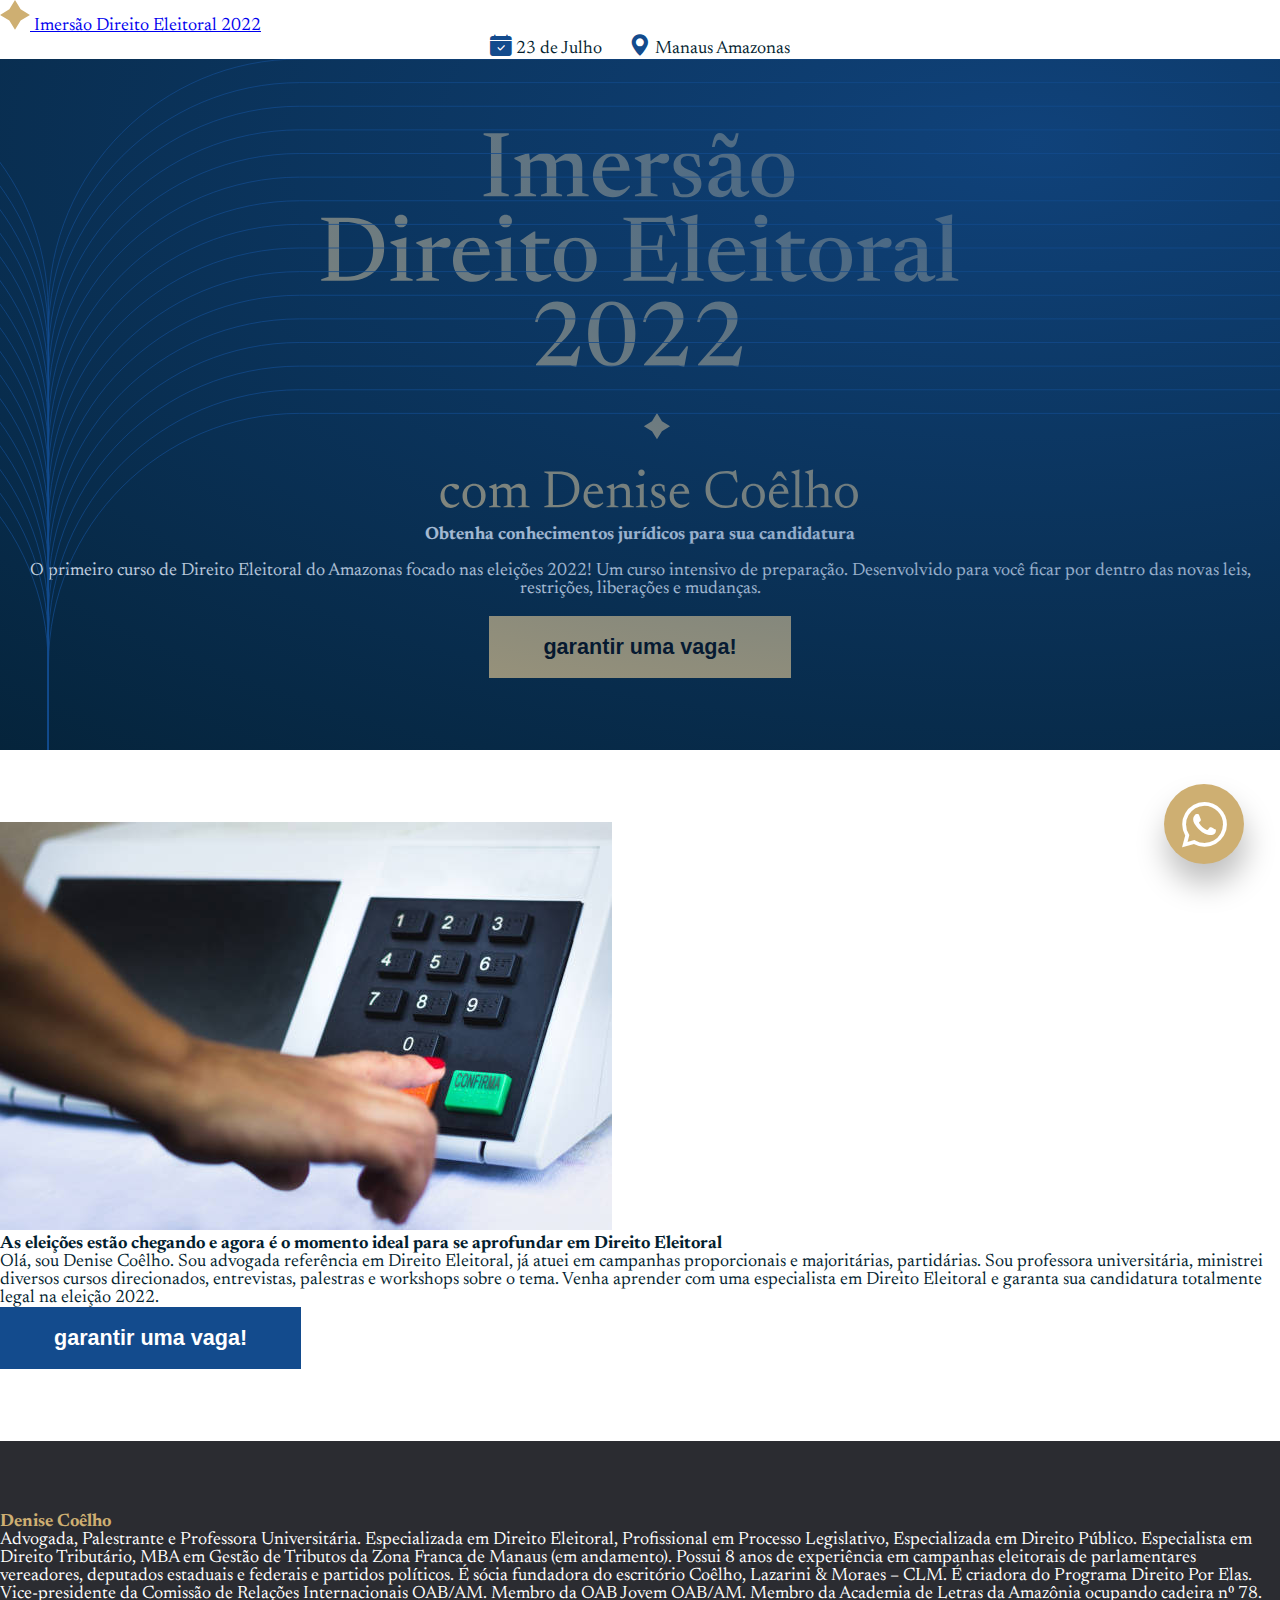
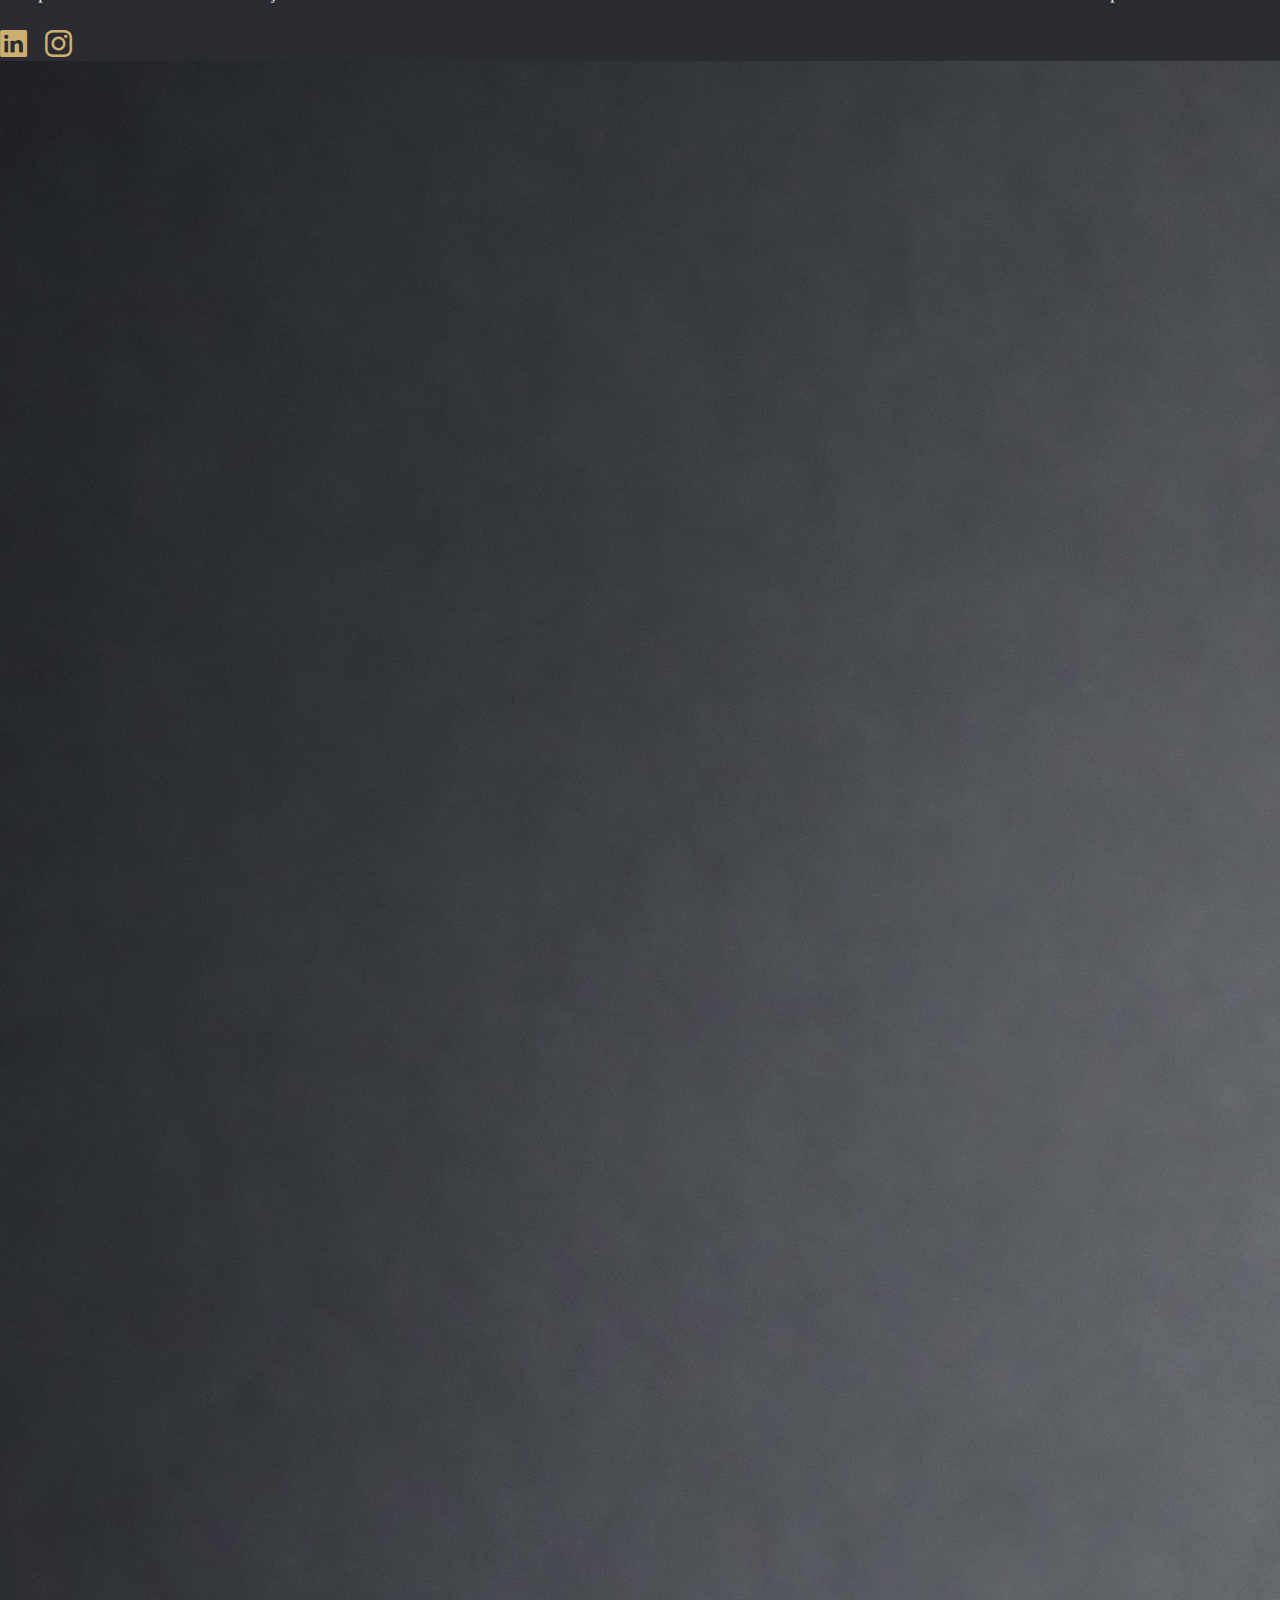
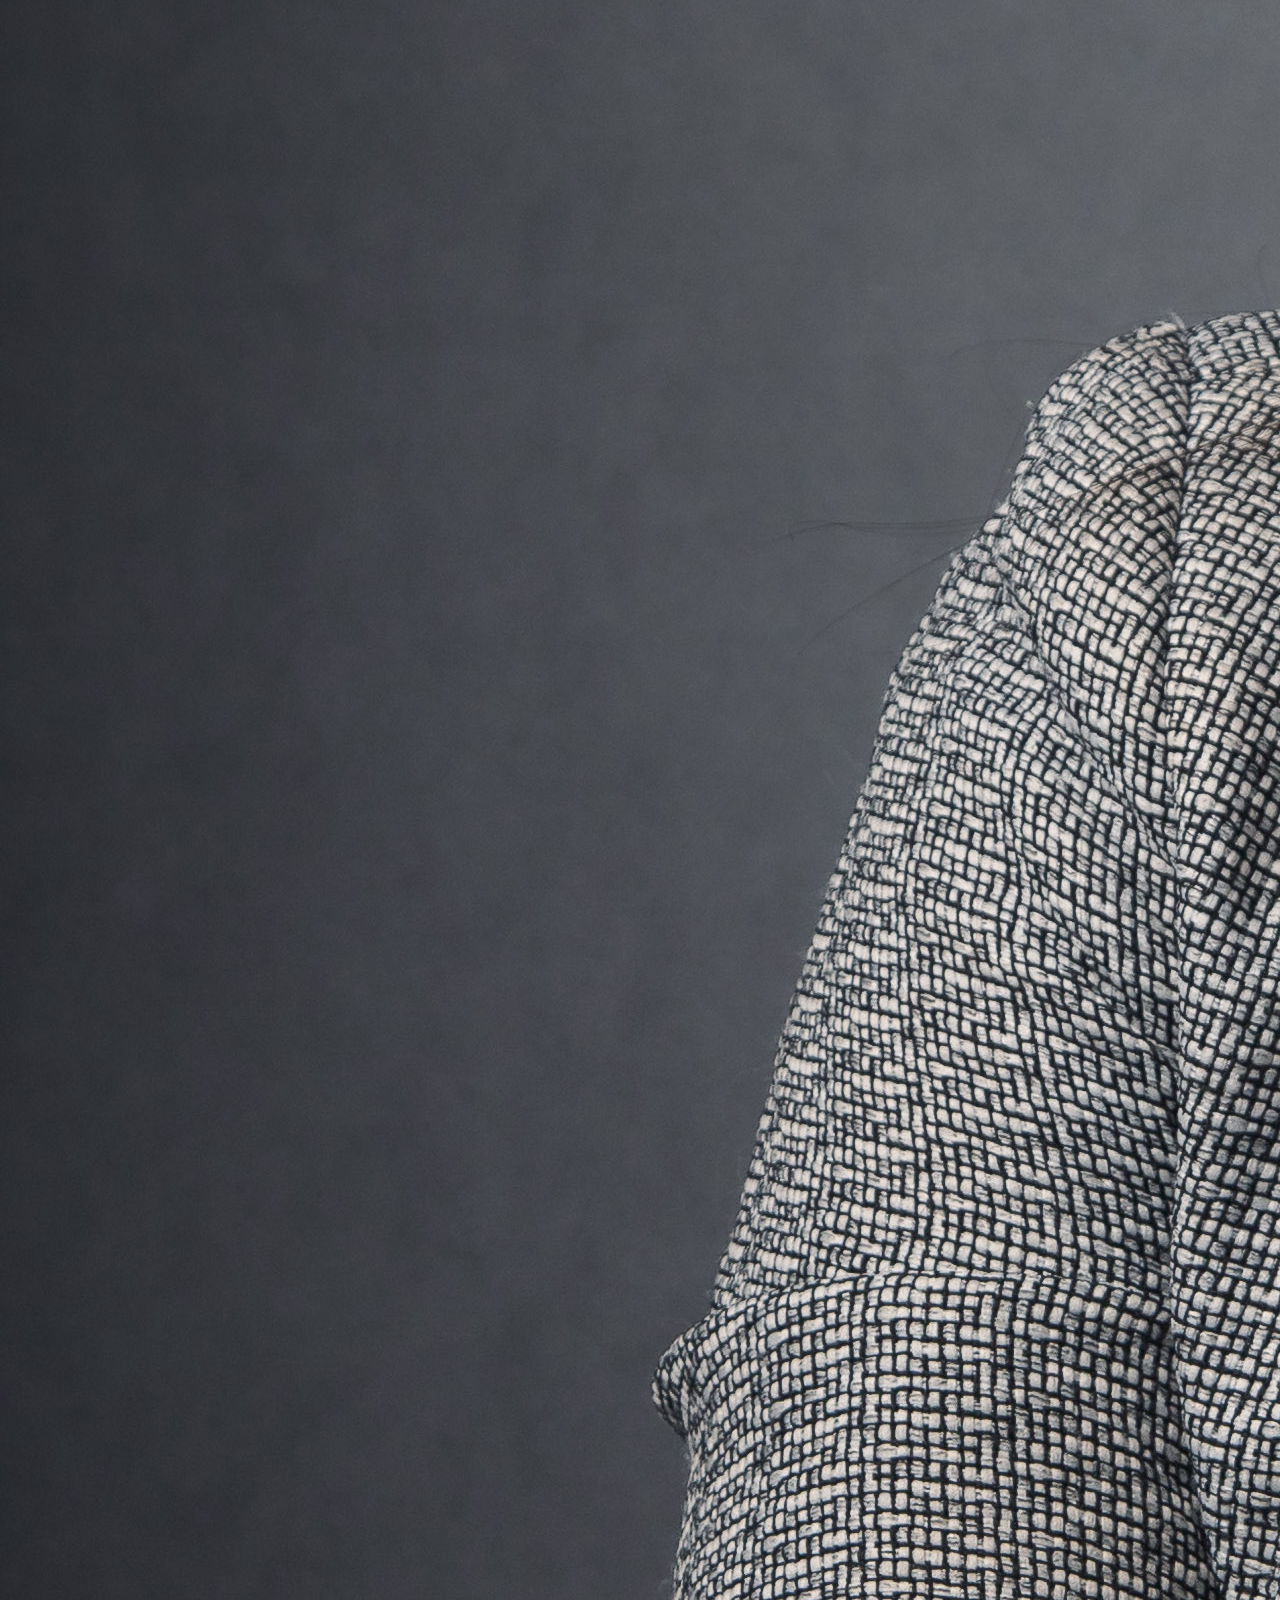
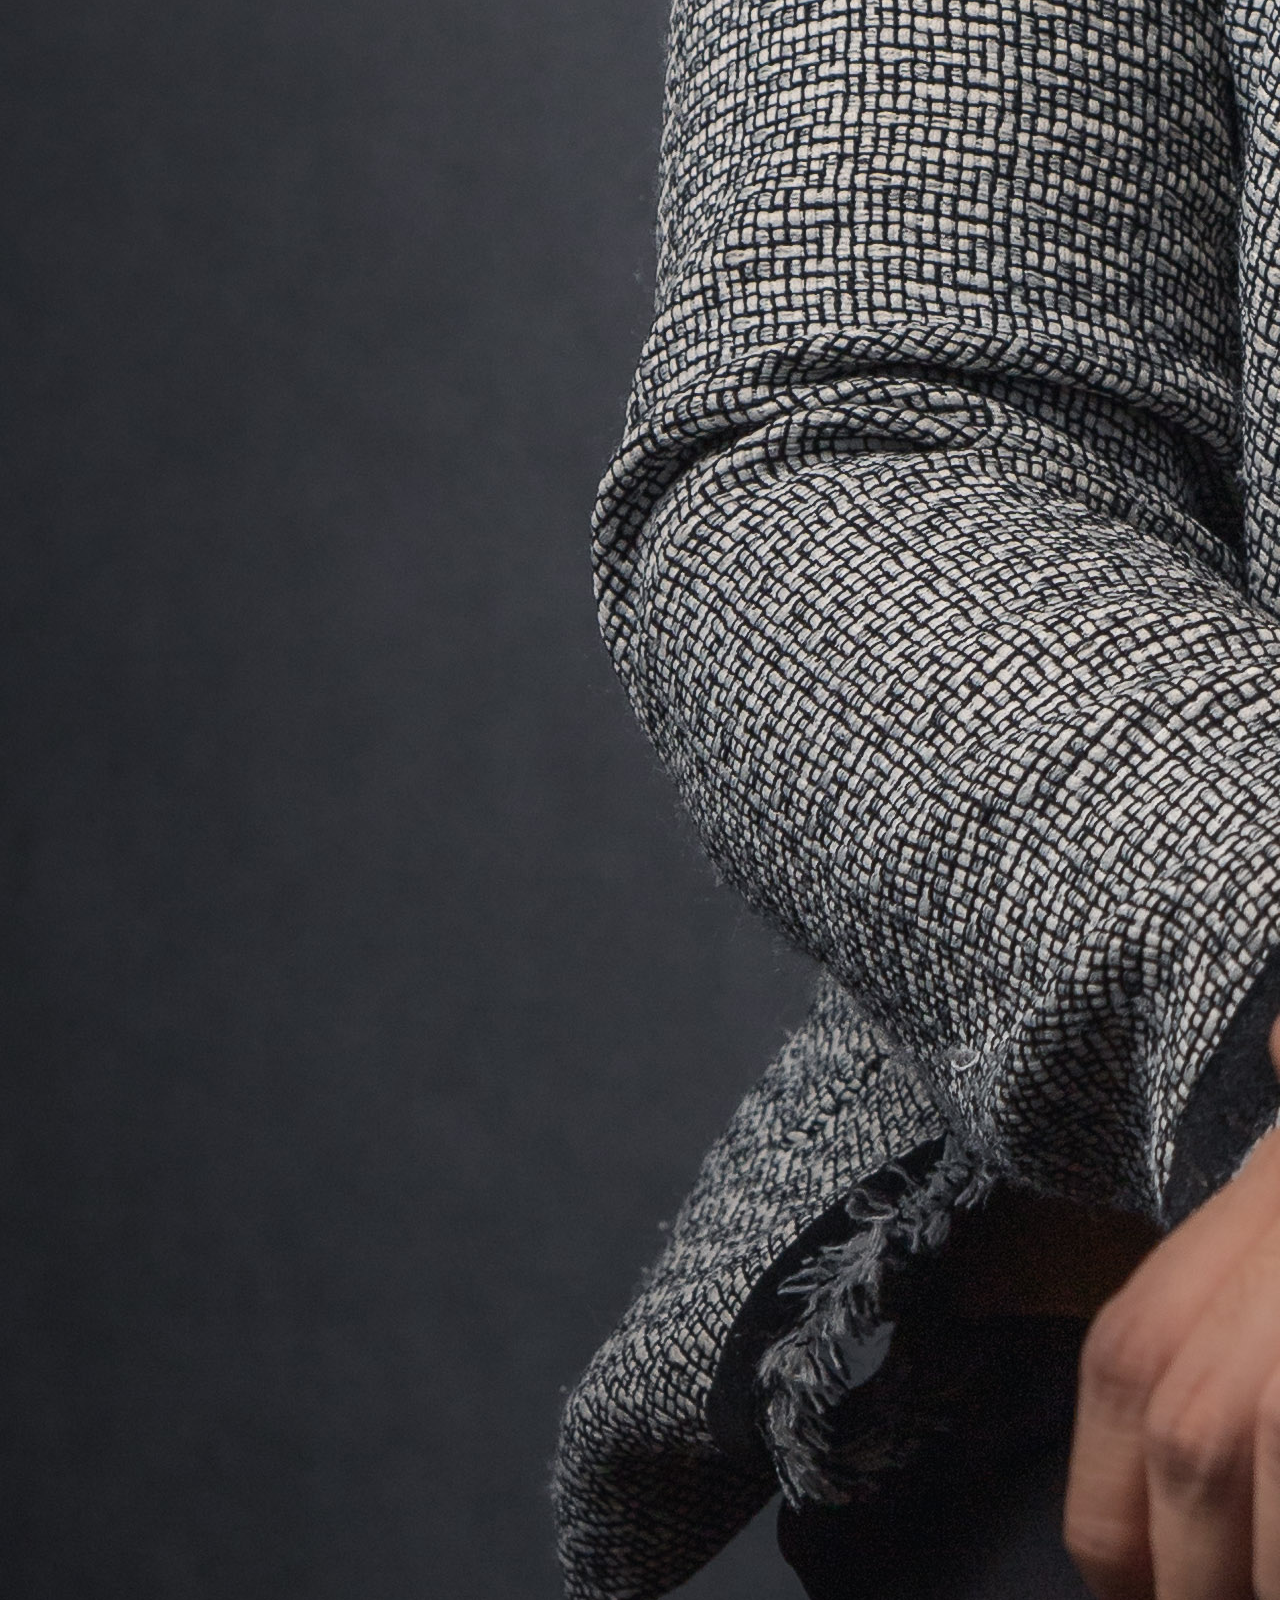
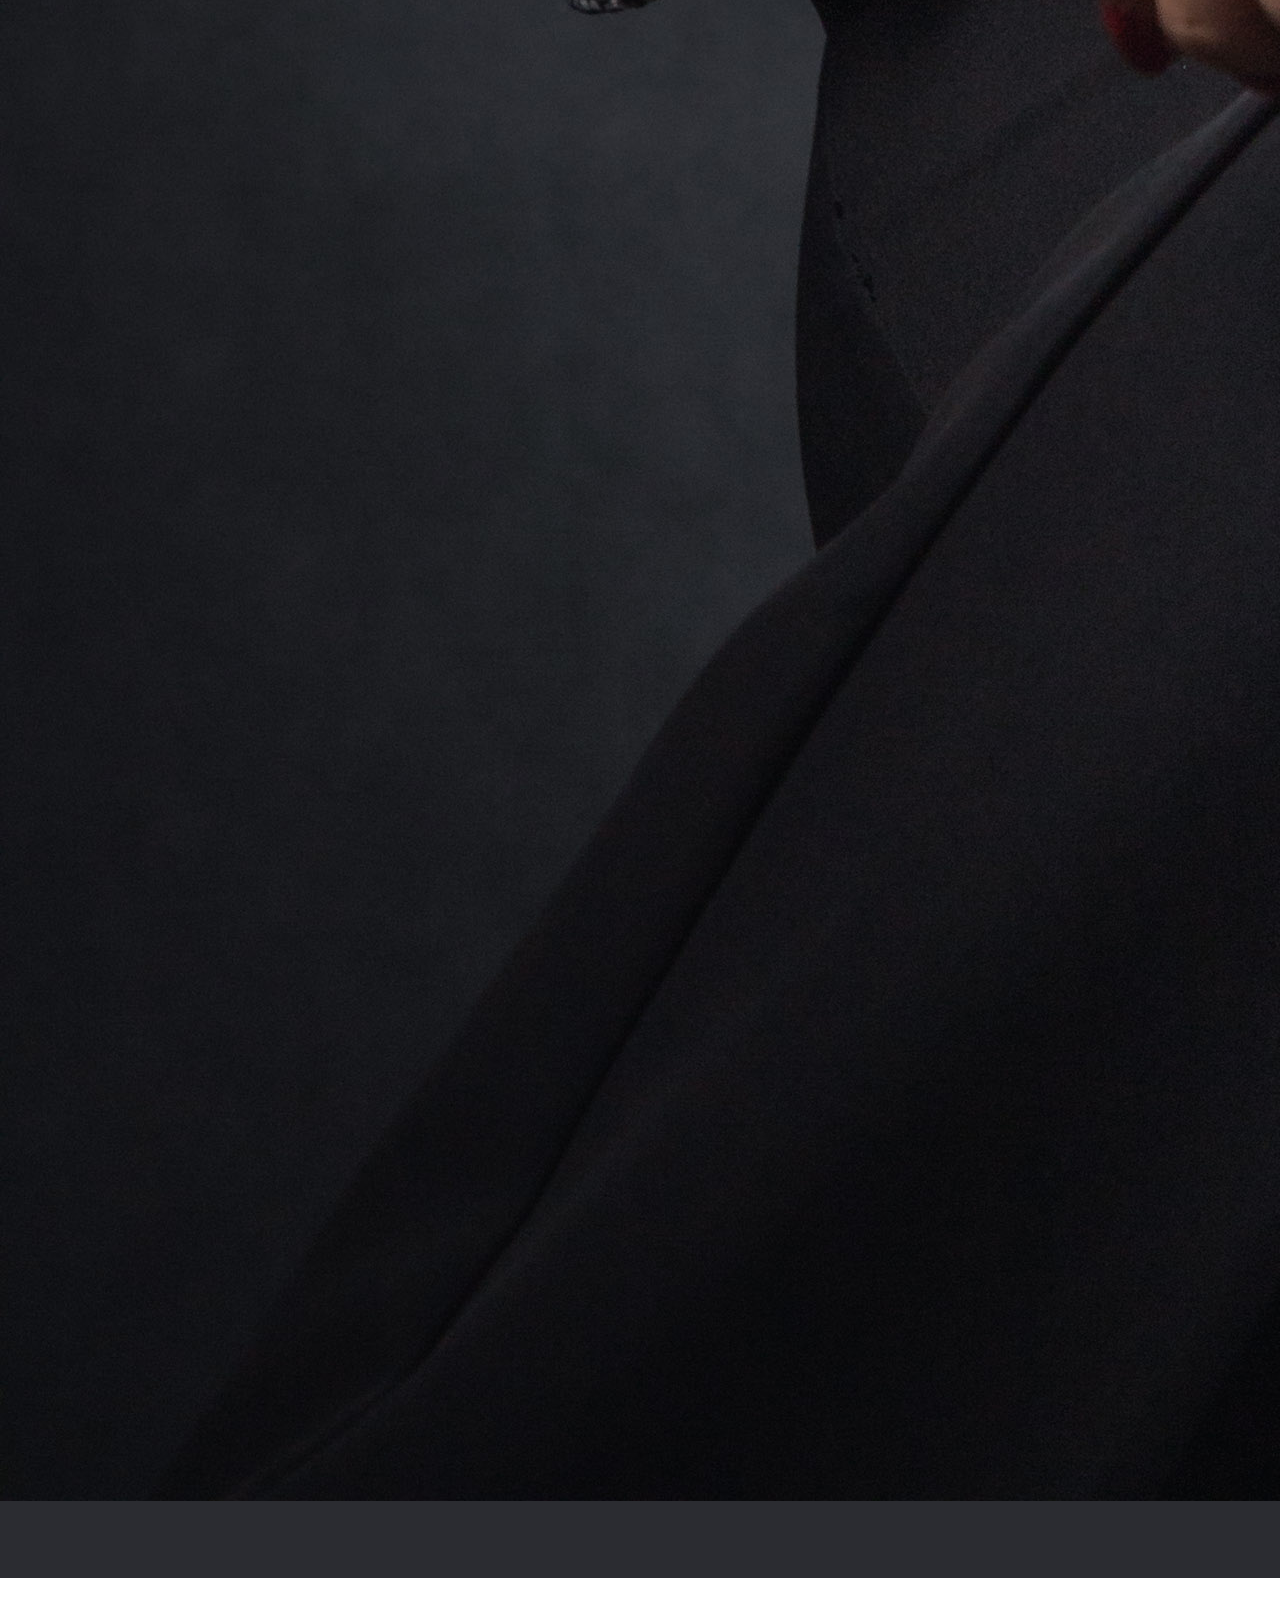
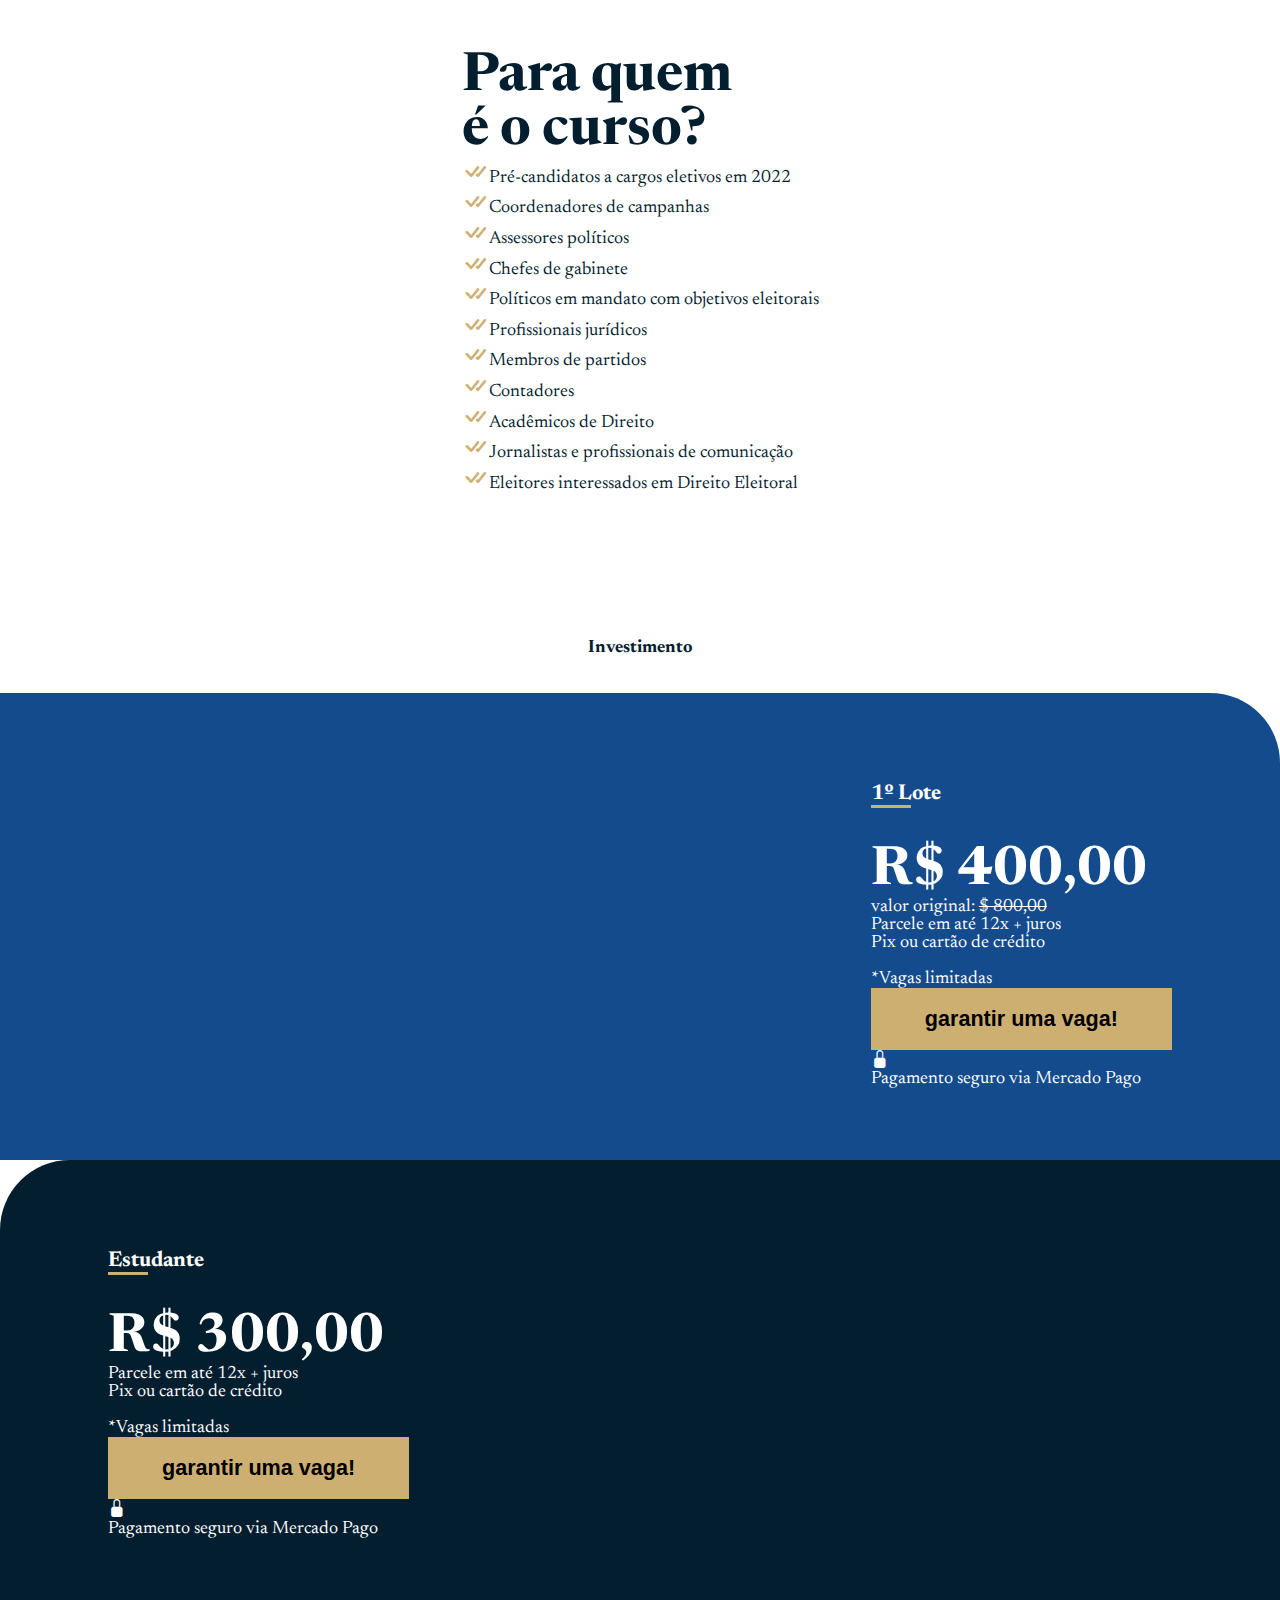
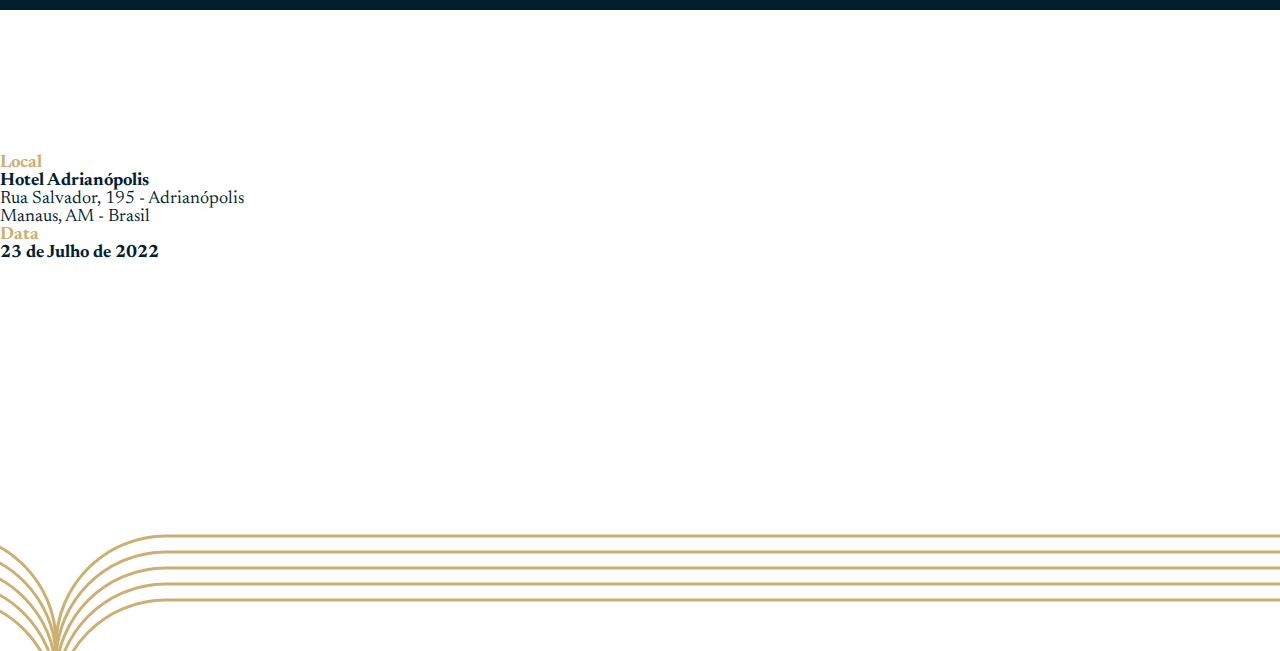
==== index.html @ 1a7bfcc0 "ads" ====
<!DOCTYPE html>
<html lang="pt-br">

<head>
  <meta charset="UTF-8" />
  <meta charset="utf-8" />
  <meta name="viewport" content="width=device-width, initial-scale=1, shrink-to-fit=no" />
  <link rel="apple-touch-icon" sizes="180x180" href="assets/favicon_io/apple-touch-icon.png" />
  <link rel="icon" type="image/png" sizes="32x32" href="assets/favicon_io/favicon-32x32.png" />
  <link rel="icon" type="image/png" sizes="16x16" href="assets/favicon_io/favicon-16x16.png" />
  <link rel="manifest" href="assets/favicon_io/site.webmanifest" />
  <link rel="stylesheet" href="https://cdn.jsdelivr.net/npm/bootstrap-icons@1.8.3/font/bootstrap-icons.css" />
  <link rel="stylesheet" href="https://cdn.jsdelivr.net/npm/bootstrap@4.6.1/dist/css/bootstrap.min.css"
    integrity="sha384-zCbKRCUGaJDkqS1kPbPd7TveP5iyJE0EjAuZQTgFLD2ylzuqKfdKlfG/eSrtxUkn" crossorigin="anonymous" />
  <style type="text/css">
    #mc_embed_signup {
      width: 100%;
    }

    /* Add your own Mailchimp form style overrides in your site stylesheet or in this style block.
         We recommend moving this block and the preceding CSS link to the HEAD of your HTML file. */
  </style>
  <link href="//cdn-images.mailchimp.com/embedcode/classic-10_7_dtp.css" rel="stylesheet" type="text/css">

  <link rel="stylesheet" href="style.css" />
  <title>Imersão Direito Eleitoral 2022 - com Denise Coêlho</title>

  <!-- Global site tag (gtag.js) - Google Analytics -->
  <script async src="https://www.googletagmanager.com/gtag/js?id=G-TWHL8KW2TW"></script>
  <script>
    window.dataLayer = window.dataLayer || [];
    function gtag() { dataLayer.push(arguments); }
    gtag('js', new Date());

    gtag('config', 'G-TWHL8KW2TW');
  </script>

  <!-- Global site tag (gtag.js) - Google Analytics -->
<script async src="https://www.googletagmanager.com/gtag/js?id=UA-233741840-1">
</script>
<script>
  window.dataLayer = window.dataLayer || [];
  function gtag(){dataLayer.push(arguments);}
  gtag('js', new Date());

  gtag('config', 'UA-233741840-1');
</script>

  <script>
    (function (h, o, t, j, a, r) {
      h.hj = h.hj || function () { (h.hj.q = h.hj.q || []).push(arguments) };
      h._hjSettings = { hjid: 3054862, hjsv: 6 };
      a = o.getElementsByTagName('head')[0];
      r = o.createElement('script'); r.async = 1;
      r.src = t + h._hjSettings.hjid + j + h._hjSettings.hjsv;
      a.appendChild(r);
    })(window, document, 'https://static.hotjar.com/c/hotjar-', '.js?sv=');
  </script>
</head>

<body>
  <div class="whatsapp">
    <a href="https://api.whatsapp.com/send?phone=5592982688228NaN&text=Ol%C3%A1!%20Quero%20mais%20informa%C3%A7%C3%B5es%20sobre%20o%20curso%20Imers%C3%A3o%20Direito%20Eleitoral."
      target="_blank" title="Entre com contato">
      <i class="bi bi-whatsapp"></i>
    </a>
  </div>
  <nav class="navbar navbar-light bg-light">
    <a class="navbar-brand" href="#">
      <img src="assets/logo.svg" width="30" height="30" class="d-inline-block align-top"
        alt="símbolo do curso Imersão Direito Eleitoral 2022" />
      <span class="ml-2">Imersão Direito Eleitoral 2022</span>
    </a>
    <div class="nav-infos">
      <div>
        <i class="bi bi-calendar-check-fill icon"></i>
        <span class="ml-1">23 de Julho</span>
      </div>
      <div>
        <i class="bi bi-geo-alt-fill icon"></i>
        <span class="ml-1">Manaus Amazonas</span>
      </div>
    </div>
  </nav>
  <main class="container-fluid banner">
    <div class="container">
      <div class="row">
        <div class="col-md-6 col-sm-12 banner__content">
          <img src="assets/logotipo.svg" alt="" />
          <h1>Obtenha conhecimentos jurídicos para sua candidatura</h1>
          <p>O primeiro curso de Direito Eleitoral do Amazonas focado nas eleições 2022! Um curso intensivo de
            preparação. Desenvolvido para você ficar por dentro das novas leis, restrições,
            liberações e mudanças.</p>

          <a href="#valores">
            <button class="btn cta-button">garantir uma vaga!</button>
          </a>

        </div>
        <div class="col-md-6 banner__image-wrapper">
          <img class="banner__image" src="assets/banner/foto-denise.png" alt="" />
        </div>
      </div>
    </div>
    <img class="banner__gradient" src="assets/banner/gradiente.svg" alt="" />
    <img class="banner__element" src="assets/banner/element.svg" alt="" />
  </main>

  <section class="container-fluid cta">
    <div class="container">
      <div class="row">
        <div class="col-md-6 col-sm-12 d-flex flex-column justify-content-center pb-4">
          <img class="img-fluid" src="assets/cta/istockphoto-1287679234-612x612.jpeg" alt="" />
        </div>
        <div class="col-md-6 col-sm-12 d-flex flex-column justify-content-center pb-4">
          <h3 class="pb-3">
            As eleições estão chegando e agora é o momento ideal para se
            aprofundar em Direito Eleitoral
          </h3>
          <div>
            Olá, sou Denise Coêlho. Sou advogada referência em Direito Eleitoral, já atuei em campanhas proporcionais
            e majoritárias, partidárias.

            Sou professora universitária, ministrei diversos cursos direcionados, entrevistas, palestras e workshops
            sobre o tema.

            Venha aprender com uma especialista em Direito Eleitoral e garanta sua candidatura totalmente legal na
            eleição 2022.</p>
          </div>
          <a href="#valores">
            <button class="btn cta-button--azul">garantir uma vaga!</button>
          </a>
        </div>
      </div>
    </div>
  </section>

  <!-- <section class="container-fluid">
      <div class="container">
        <h2>O que você vai aprender neste curso</h2>
      </div>
    </section> -->

  <section class="container-fluid sobre">
    <div class="container">
      <div class="row">
        <div class="col-md-6 col-sm-12 d-flex flex-column justify-content-center">
          <h3 class="pb-4">Denise Coêlho</h3>
          <p>
            Advogada, Palestrante e Professora Universitária. Especializada em
            Direito Eleitoral, Profissional em Processo Legislativo,
            Especializada em Direito Público. Especialista em Direito
            Tributário, MBA em Gestão de Tributos da Zona Franca de Manaus (em
            andamento). Possui 8 anos de experiência em campanhas eleitorais
            de parlamentares vereadores, deputados estaduais e federais e
            partidos políticos. É sócia fundadora do escritório Coêlho,
            Lazarini & Moraes – CLM. É criadora do Programa Direito Por Elas.
            Vice-presidente da Comissão de Relações Internacionais OAB/AM.
            Membro da OAB Jovem OAB/AM. Membro da Academia de Letras da
            Amazônia ocupando cadeira n⁰ 78.
          </p>
          <div class="sobre__social">
            <a href="https://www.linkedin.com/in/denise-co%C3%AAlho-aa958485/" target="_blank">
              <i class="bi bi-linkedin icon"></i>
            </a>
            <a href="https://www.instagram.com/deniseecoelho/" target="_blank">
              <i class="bi bi-instagram icon"></i>
            </a>
          </div>
        </div>

        <div class="col-md-6 col-sm-12 d-flex justify-content-center align-items-center">
          <img class="img-fluid" src="assets/sobre/Denise_Coelho-28.jpg" alt="" />
        </div>
      </div>
    </div>
  </section>

  <section class="container-fluid para-quem">
    <div class="container">
      <div class="row">
        <div class="col-md-6 col-sm-12 d-flex flex-column justify-content-center align-items-center">
          <h2>Para quem</br> é o curso?</h2>
        </div>
        <div class="col-md-6 col-sm-12 d-flex flex-column justify-content-center">
          <ul>
            <li><i class="bi bi-check-all icon mr-2"></i>Pré-candidatos a cargos eletivos em 2022</li>
            <li><i class="bi bi-check-all icon mr-2"></i>Coordenadores de campanhas</li>
            <li><i class="bi bi-check-all icon mr-2"></i>Assessores políticos</li>
            <li><i class="bi bi-check-all icon mr-2"></i>Chefes de gabinete</li>
            <li><i class="bi bi-check-all icon mr-2"></i>Políticos em mandato com objetivos eleitorais</li>
            <li><i class="bi bi-check-all icon mr-2"></i>Profissionais jurídicos</li>
            <li><i class="bi bi-check-all icon mr-2"></i>Membros de partidos</li>
            <li><i class="bi bi-check-all icon mr-2"></i>Contadores</li>
            <li><i class="bi bi-check-all icon mr-2"></i>Acadêmicos de Direito</li>
            <li><i class="bi bi-check-all icon mr-2"></i>Jornalistas e profissionais de comunicação</li>
            <li><i class="bi bi-check-all icon mr-2"></i>Eleitores interessados em Direito Eleitoral</li>
          </ul>
        </div>
      </div>
    </div>
  </section>

  <section class="container-fluid valores" id="valores">
    <h2 class="valores__titulo">Investimento</h2>
    <div class="row">
      <div class="col-md-6 valores__left">
        <div class="valores__wrapper lote">
          <div class="valores__parcela-wrapper">
            <p class="valores__tipo">1º Lote</p>
            <p class="valores__parcela">R$ 400,00</p>
            <p>valor original: <del>$ 800,00</del></p>
            <p>Parcele em até 12x + juros</p>
            <p>Pix ou cartão de crédito</p>
          </div>

          <div class="d-flex flex-column">
            <p class="mt-4 mb-4">*Vagas limitadas</p>
            <button class="btn cta-button botao-lote">garantir uma vaga!</button>
            <a href="https://api.whatsapp.com/send?phone=5592982688228&text=Ol%C3%A1!%20Quero%20garantir%20meu%20ingresso%201%C2%BA%20LOTE%20para%20a%20Imers%C3%A3o%20Direito%20Eleitoral%202022!"
              target="_blank">
            </a>

            <div class="d-flex mt-4">
              <i class="bi bi-lock-fill mr-2"></i>
              <p>Pagamento seguro via Mercado Pago</p>
            </div>
          </div>

        </div>

        <div class="form-inscricao-lote" style="display: none;">
          <div id="mc_embed_signup">
            <form
              action="https://imersaodireitoeleitoral.us11.list-manage.com/subscribe/post?u=35d499b20bdbf7527cdf66428&amp;id=b4b021cbf2"
              method="post" id="mc-embedded-subscribe-form" name="mc-embedded-subscribe-form" class="validate"
              target="_blank" novalidate>
              <div id="mc_embed_signup_scroll">
                <h2>Formulário de inscrição</h2>
                <div class="indicates-required"><span class="asterisk">*</span> campos obrigatórios</div>
                <div class="mc-field-group">
                  <label for="mce-EMAIL">E-mail<span class="asterisk">*</span>
                  </label>
                  <input type="email" value="" name="EMAIL" class="required email" id="mce-EMAIL">
                </div>
                <div class="mc-field-group">
                  <label for="mce-FNAME">Nome<span class="asterisk">*</span></label>
                  <input type="text" value="" name="FNAME" class="required" id="mce-FNAME">
                </div>
                <div class="mc-field-group">
                  <label for="mce-LNAME">Sobrenome<span class="asterisk">*</span></label>
                  <input type="text" value="" name="LNAME" class="required" id="mce-LNAME">
                </div>
                <div class="mc-field-group size1of2">
                  <label for="mce-PHONE">Número para contato<span class="asterisk">*</span></label>
                  <input type="text" name="PHONE" class="required" value="" id="mce-PHONE">
                </div>
                <div class="mc-field-group">
                  <label for="mce-MMERGE6">RG ou CPF<span class="asterisk">*</span></label>
                  <input type="text" value="" name="MMERGE6" class="required" id="mce-MMERGE6">
                </div>
                <div id="mce-responses" class="clear foot">
                  <div class="response" id="mce-error-response" style="display:none"></div>
                  <div class="response" id="mce-success-response" style="display:none"></div>
                </div>
                <!-- real people should not fill this in and expect good things - do not remove this or risk form bot signups-->
                <div style="position: absolute; left: -5000px;" aria-hidden="true"><input type="text"
                    name="b_35d499b20bdbf7527cdf66428_b4b021cbf2" tabindex="-1" value=""></div>
                <div class="optionalParent">
                  <div class="clear foot">
                    <button class="btn cta-button" type="submit" value="Enviar inscrição" name="subscribe"
                      id="mc-embedded-subscribe">
                      Enviar
                    </button>
                  </div>
                </div>
              </div>
            </form>
          </div>
        </div>

        <div class="valores__pagamento link-pagamento-lote" style="display: none;">
          <h3>Você está perto de garantir a sua vaga!</h3>
          <p>Agora realize o pagamento pelo link abaixo:</p>
          <a href="https://mpago.la/1s8DDZh" target="_blank" class="btn cta-button">
            Pagar ingresso no 1º Lote
          </a>
          <p></p>
          <p>Após o pagamento você receberá a confirmação do pagamento do Mercado Pago e após alguns minutos a
            confirmação da sua inscrição.</p>
        </div>
      </div>

      <div class="col-md-6 valores__right">
        <div class="valores__wrapper estudante">
          <div class="valores__parcela-wrapper">
            <p class="valores__tipo">Estudante</p>
            <p class="valores__parcela">R$ 300,00</p>
            <p>Parcele em até 12x + juros</p>
            <p>Pix ou cartão de crédito</p>
          </div>

          <div class="d-flex flex-column">
            <p class="mt-4 mb-4">*Vagas limitadas</p>
            <a href="https://api.whatsapp.com/send?phone=5592982688228&text=Oi!%20Quero%20garantir%20meu%20ingresso%20ESTUDANTE%20para%20a%20Imers%C3%A3o%20Direito%20Eleitoral%202022."
              target="_blank">

              <button class="btn cta-button">garantir uma vaga!</button>
            </a>
            <div class="d-flex mt-4">
              <i class="bi bi-lock-fill mr-2"></i>
              <p>Pagamento seguro via Mercado Pago</p>
            </div>
          </div>
        </div>
      </div>
    </div>
  </section>

  <section class="container-fluid local">
    <div class="element-local">
      <img src="assets/linhas.svg" alt="">
    </div>
    <div class="container">
      <div class="row">
        <div class="col-md-6">
          <div>
            <h5 class="local__titulo">Local</h5>
            <h2>Hotel Adrianópolis</h2>
            <p>Rua Salvador, 195 - Adrianópolis </br>Manaus, AM - Brasil</p>
          </div>
          <div>
            <h5 class="local__titulo">Data</h5>
            <h2>23 de Julho de 2022</h2>
          </div>
        </div>
        <div class="col-md-6">
          <iframe width="100%" height="312" src="https://www.youtube.com/embed/VSZNG6mFTxs"
            title="Adrianópolis All Suites" frameborder="0"
            allow="accelerometer; autoplay; clipboard-write; encrypted-media; gyroscope; picture-in-picture"
            allowfullscreen></iframe>
        </div>
      </div>
    </div>
  </section>


  <script src="script.js"></script>
  <script type='text/javascript' src='//s3.amazonaws.com/downloads.mailchimp.com/js/mc-validate.js'></script>
  <script
    type='text/javascript'>(function ($) { window.fnames = new Array(); window.ftypes = new Array(); fnames[0] = 'EMAIL'; ftypes[0] = 'email'; fnames[1] = 'FNAME'; ftypes[1] = 'text'; fnames[2] = 'LNAME'; ftypes[2] = 'text'; fnames[3] = 'ADDRESS'; ftypes[3] = 'address'; fnames[4] = 'PHONE'; ftypes[4] = 'phone'; fnames[5] = 'BIRTHDAY'; ftypes[5] = 'birthday'; fnames[6] = 'MMERGE6'; ftypes[6] = 'text'; fnames[7] = 'MMERGE7'; ftypes[7] = 'text'; }(jQuery)); var $mcj = jQuery.noConflict(true);</script>
  <script src="https://cdn.jsdelivr.net/npm/jquery@3.5.1/dist/jquery.slim.min.js"
    integrity="sha384-DfXdz2htPH0lsSSs5nCTpuj/zy4C+OGpamoFVy38MVBnE+IbbVYUew+OrCXaRkfj"
    crossorigin="anonymous"></script>
  <script src="https://cdn.jsdelivr.net/npm/bootstrap@4.6.1/dist/js/bootstrap.bundle.min.js"
    integrity="sha384-fQybjgWLrvvRgtW6bFlB7jaZrFsaBXjsOMm/tB9LTS58ONXgqbR9W8oWht/amnpF"
    crossorigin="anonymous"></script>
</body>

</html>
---- style.css ----
@import url("https://fonts.googleapis.com/css2?family=Newsreader:opsz,wght@6..72,400;6..72,500;6..72,700&display=swap");
:root {
  --primary: #134b8d;
  --gold: #ceaf72;
  --black: #031e2f;
  --white: #ffffff;
}

* {
  margin: 0;
  padding: 0;
  border: 0;
  box-sizing: border-box;
  -webkit-font-smoothing: antialiased;
  -moz-osx-font-smoothing: grayscale;
  font-size: 18px;
}

body {
  font-family: Newsreader;
  color: var(--black);
  position: relative;
}

h1,
h2,
h3,
h4,
h5,
h6 {
  font-weight: 700;
}

section {
  padding: 4rem 0;
}

#mc_embed_signup {
  width: 100%;
}

.whatsapp {
  position: fixed;
  bottom: 0;
  right: 0;
  margin: 2rem;
  z-index: 999;
  background-color: var(--gold);
  padding: 1rem;
  border-radius: 50%;
  box-shadow: 2px 20px 30px rgba(0, 0, 0, 0.25);
  display: flex;
  justify-content: center;
  align-items: center;
  width: 80px;
  height: 80px;
}
.whatsapp a {
  padding: 0;
  margin: 0;
  line-height: 0;
}
.whatsapp i {
  font-size: 2.5rem;
  color: var(--white);
}

.icon {
  font-size: 1.2rem;
  color: var(--primary);
}

.icon:hover {
  color: #eaca8b;
}

.cta-button {
  background-color: var(--gold);
  padding: 1rem 3rem;
  font-size: 1.2rem;
  font-weight: 700;
}

.cta-button--azul {
  background-color: var(--primary);
  padding: 1rem 3rem;
  font-size: 1.2rem;
  font-weight: 700;
  color: var(--white);
  cursor: pointer;
}

.cta-button--azul:hover {
  background-color: var(--primary);
  padding: 1rem 3rem;
  font-size: 1.2rem;
  font-weight: 700;
  color: var(--gold);
}

.nav-infos {
  display: flex;
  gap: 1.5rem;
  align-items: center;
  justify-content: center;
}

.banner {
  background-color: var(--black);
  color: var(--white);
  position: relative;
  overflow: hidden;
}
.banner__content {
  text-align: center;
  padding: 4rem 0;
  width: 100%;
  display: flex;
  flex-direction: column;
  align-items: center;
  justify-content: center;
  gap: 1rem;
  z-index: 100;
}
.banner__content img {
  width: 50%;
}
.banner__image-wrapper {
  z-index: 99;
  position: relative;
}
.banner__image {
  position: absolute;
  bottom: 0;
  right: -10rem;
  width: auto;
  height: 120%;
}
.banner__gradient {
  position: absolute;
  bottom: 0;
  left: 0;
  z-index: 97;
}
.banner__element {
  position: absolute;
  z-index: 98;
  bottom: 0;
  right: 0;
}

.sobre {
  background-color: #2b2c31;
  color: var(--white);
}
.sobre h3 {
  color: var(--gold);
}
.sobre a {
  margin-top: 1.5rem;
}
.sobre__social {
  display: flex;
  gap: 1rem;
}
.sobre__social .icon {
  font-size: 1.5rem;
  color: var(--gold);
}
.sobre__social .icon:hover {
  color: #eaca8b;
}

.para-quem {
  display: flex;
  flex-direction: column;
  justify-content: center;
  align-items: center;
}
.para-quem h2 {
  font-size: 3rem;
  color: var(--black);
}
.para-quem .icon {
  font-size: 1.5rem;
  color: var(--gold);
}
.para-quem ul > li {
  list-style: none;
}

.valores__titulo {
  text-align: center;
  margin-bottom: 2rem;
}
.valores__left {
  padding: 4rem 6rem;
  color: var(--white);
  background-color: var(--primary);
  border-radius: 0 70px 0 0;
  display: flex;
  flex-direction: column;
  align-items: flex-end;
}
.valores__right {
  padding: 4rem 6rem;
  color: var(--white);
  background-color: var(--black);
  border-radius: 70px 0 0 0;
}
.valores__wrapper {
  display: flex;
  flex-direction: column;
  justify-content: space-between;
  height: 100%;
}
.valores__tipo {
  font-size: 1.2rem;
  font-weight: 700;
  padding-bottom: 2rem;
}
.valores__tipo::after {
  height: 3px;
  display: block;
  width: 40px;
  background: var(--gold);
  border-right: 1px white;
  content: "";
}
.valores__parcela-wrapper {
  padding: 1rem 0;
}
.valores__parcela-wrapper p {
  margin: 0;
}
.valores__parcela {
  font-size: 3rem;
  font-weight: 700;
  margin-bottom: 2rem;
}
.valores__valor-cheio p {
  margin: 0;
}
.valores__valor-cheio p:last-child {
  font-weight: 700;
}
.valores__pagamento {
  display: flex;
  flex-direction: column;
  justify-content: center;
  height: 100%;
}

.local {
  position: relative;
  overflow: hidden;
}
.local .element-local {
  position: absolute;
  bottom: -100px;
  right: 2380px;
  width: 30%;
  height: auto;
}
.local__titulo {
  color: var(--gold);
}

@media (max-width: 574px) {
  .cta-button,
.cta-button--azul {
    font-size: 16px;
    padding: 12px 24px;
  }

  .nav-infos {
    display: none;
  }
}/*# sourceMappingURL=style.css.map */
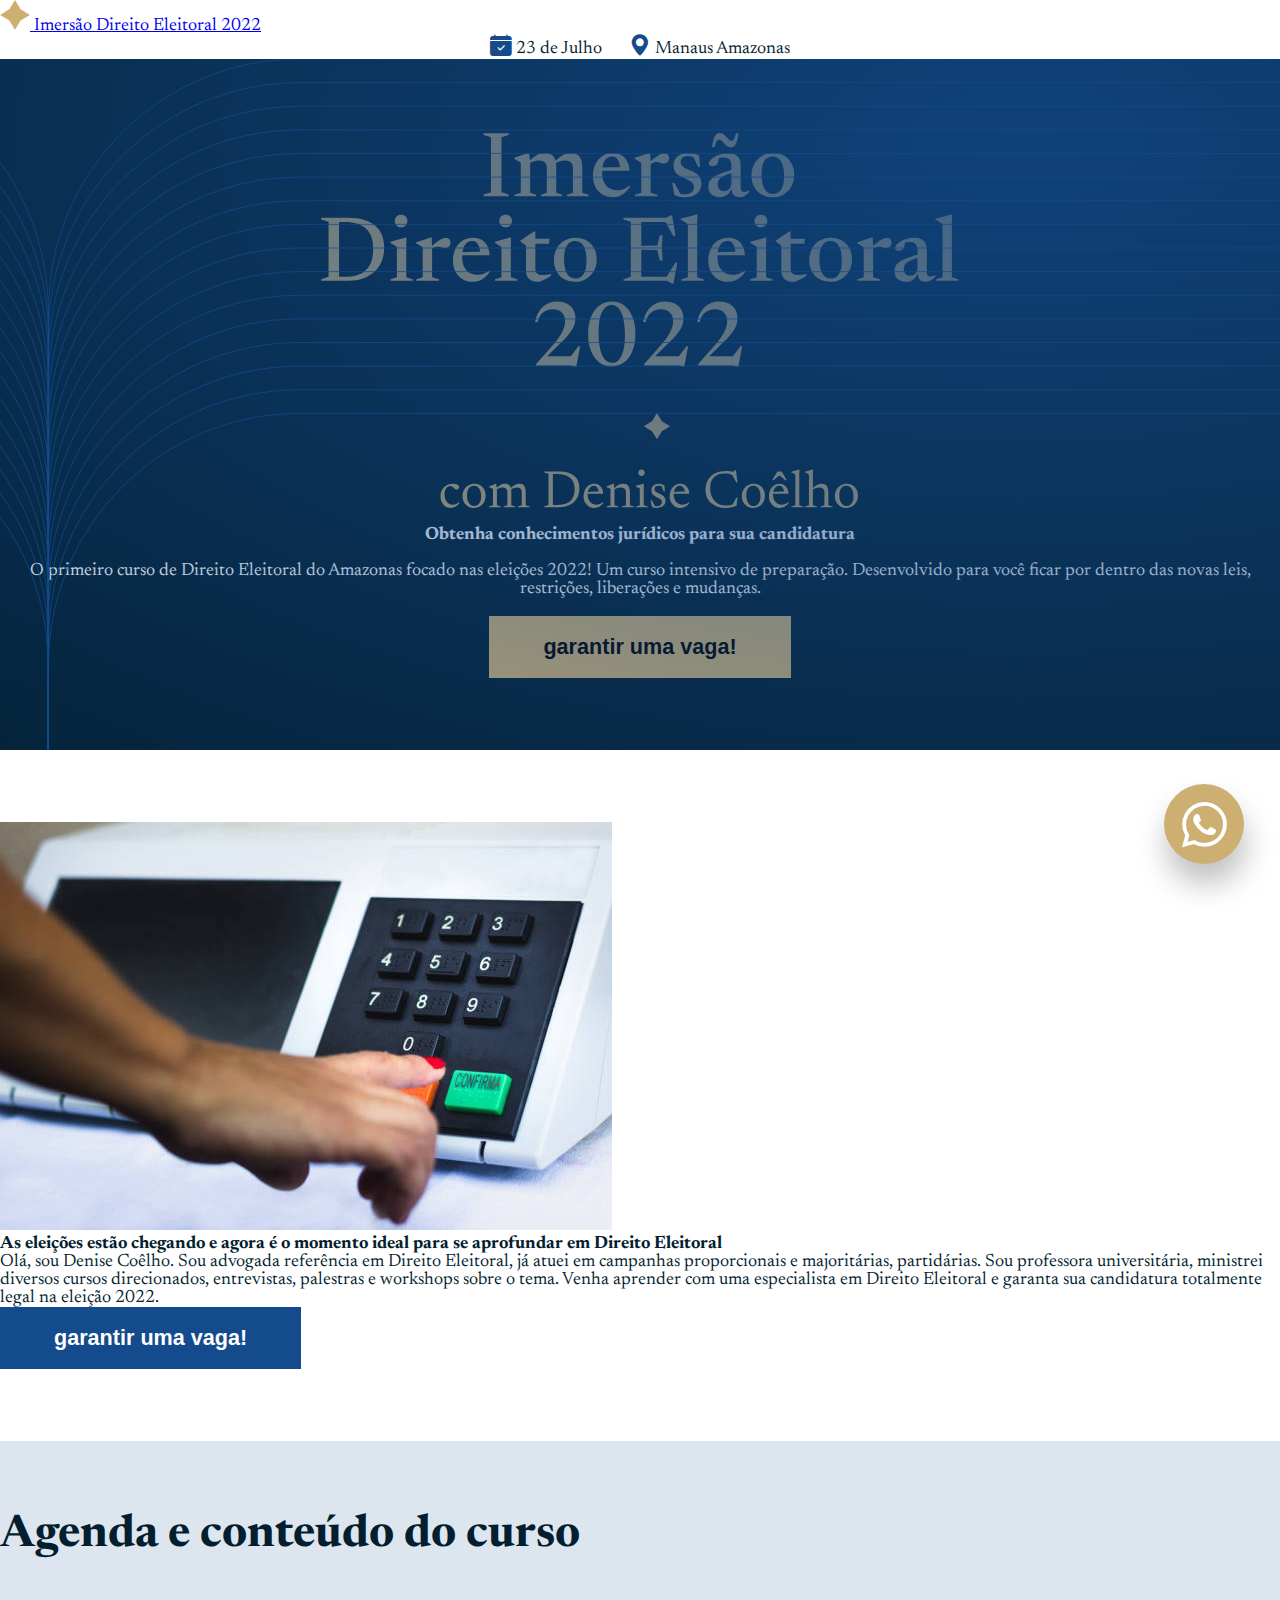
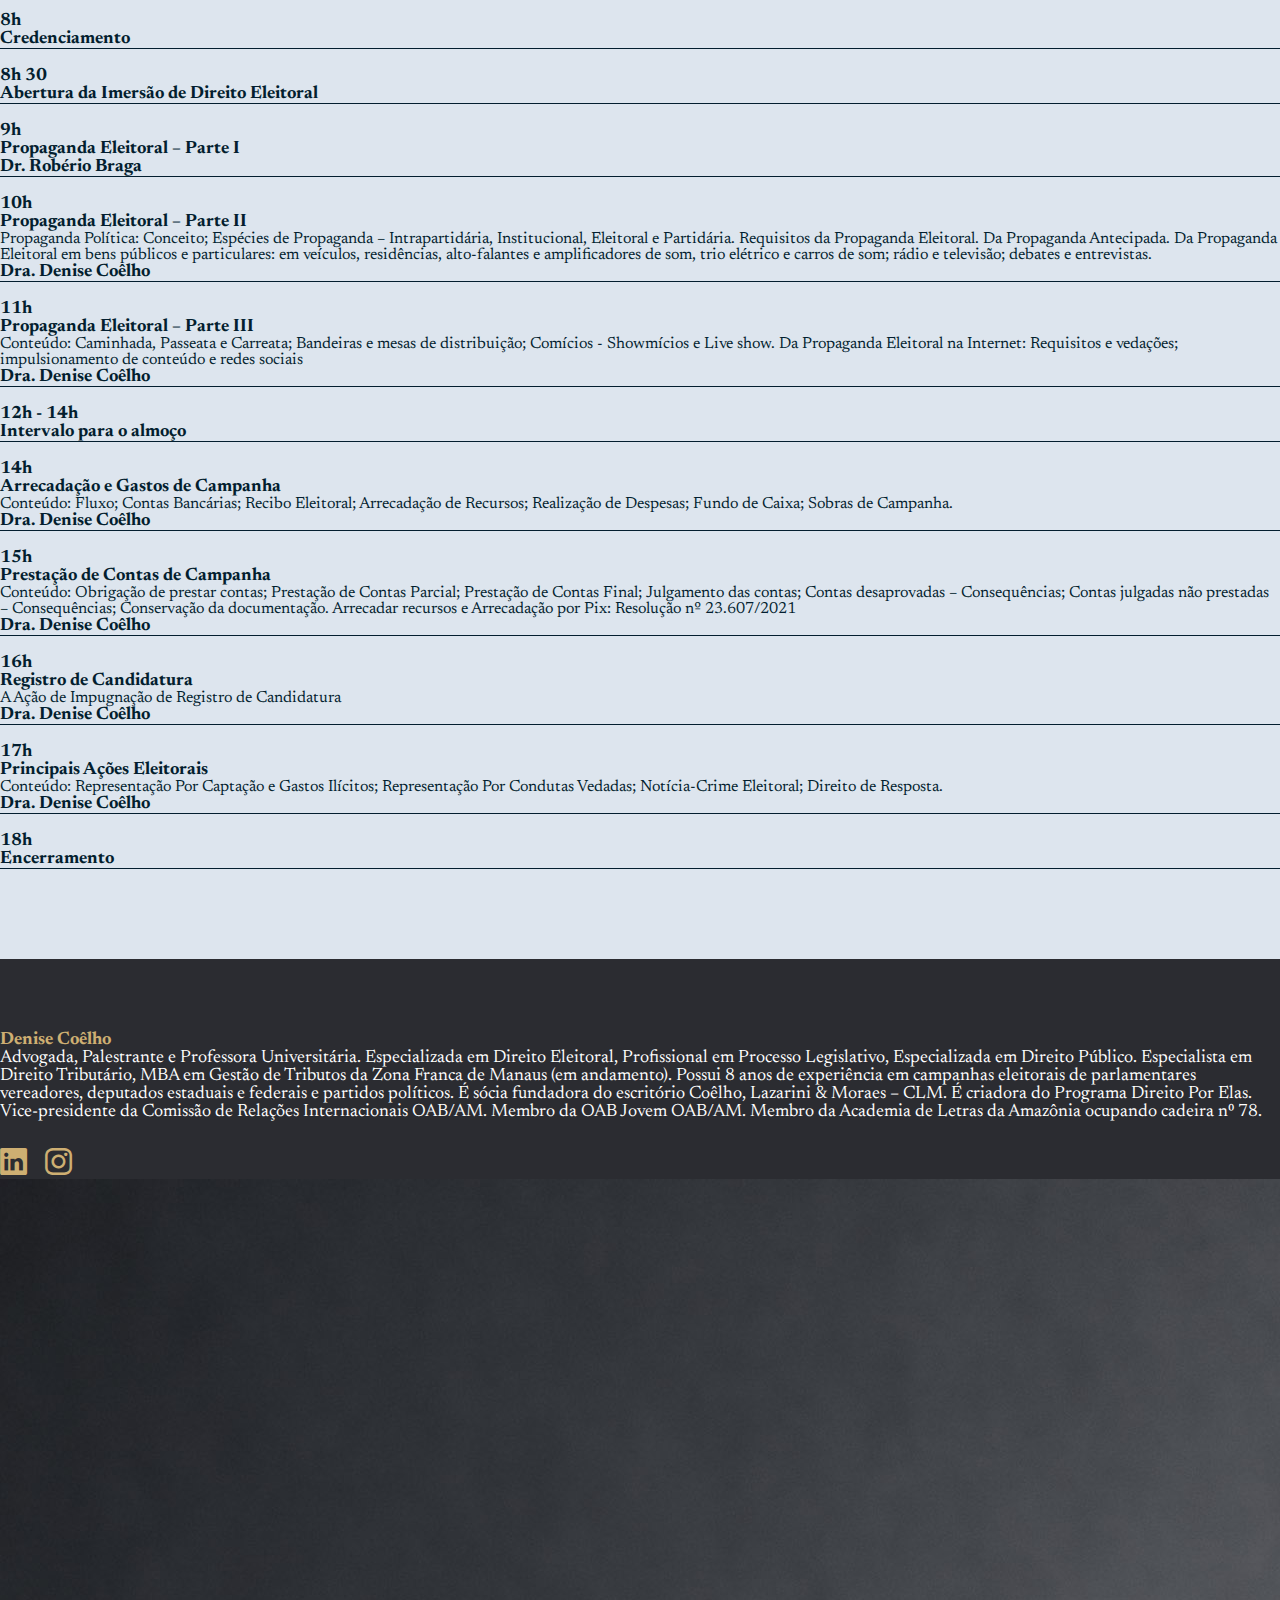
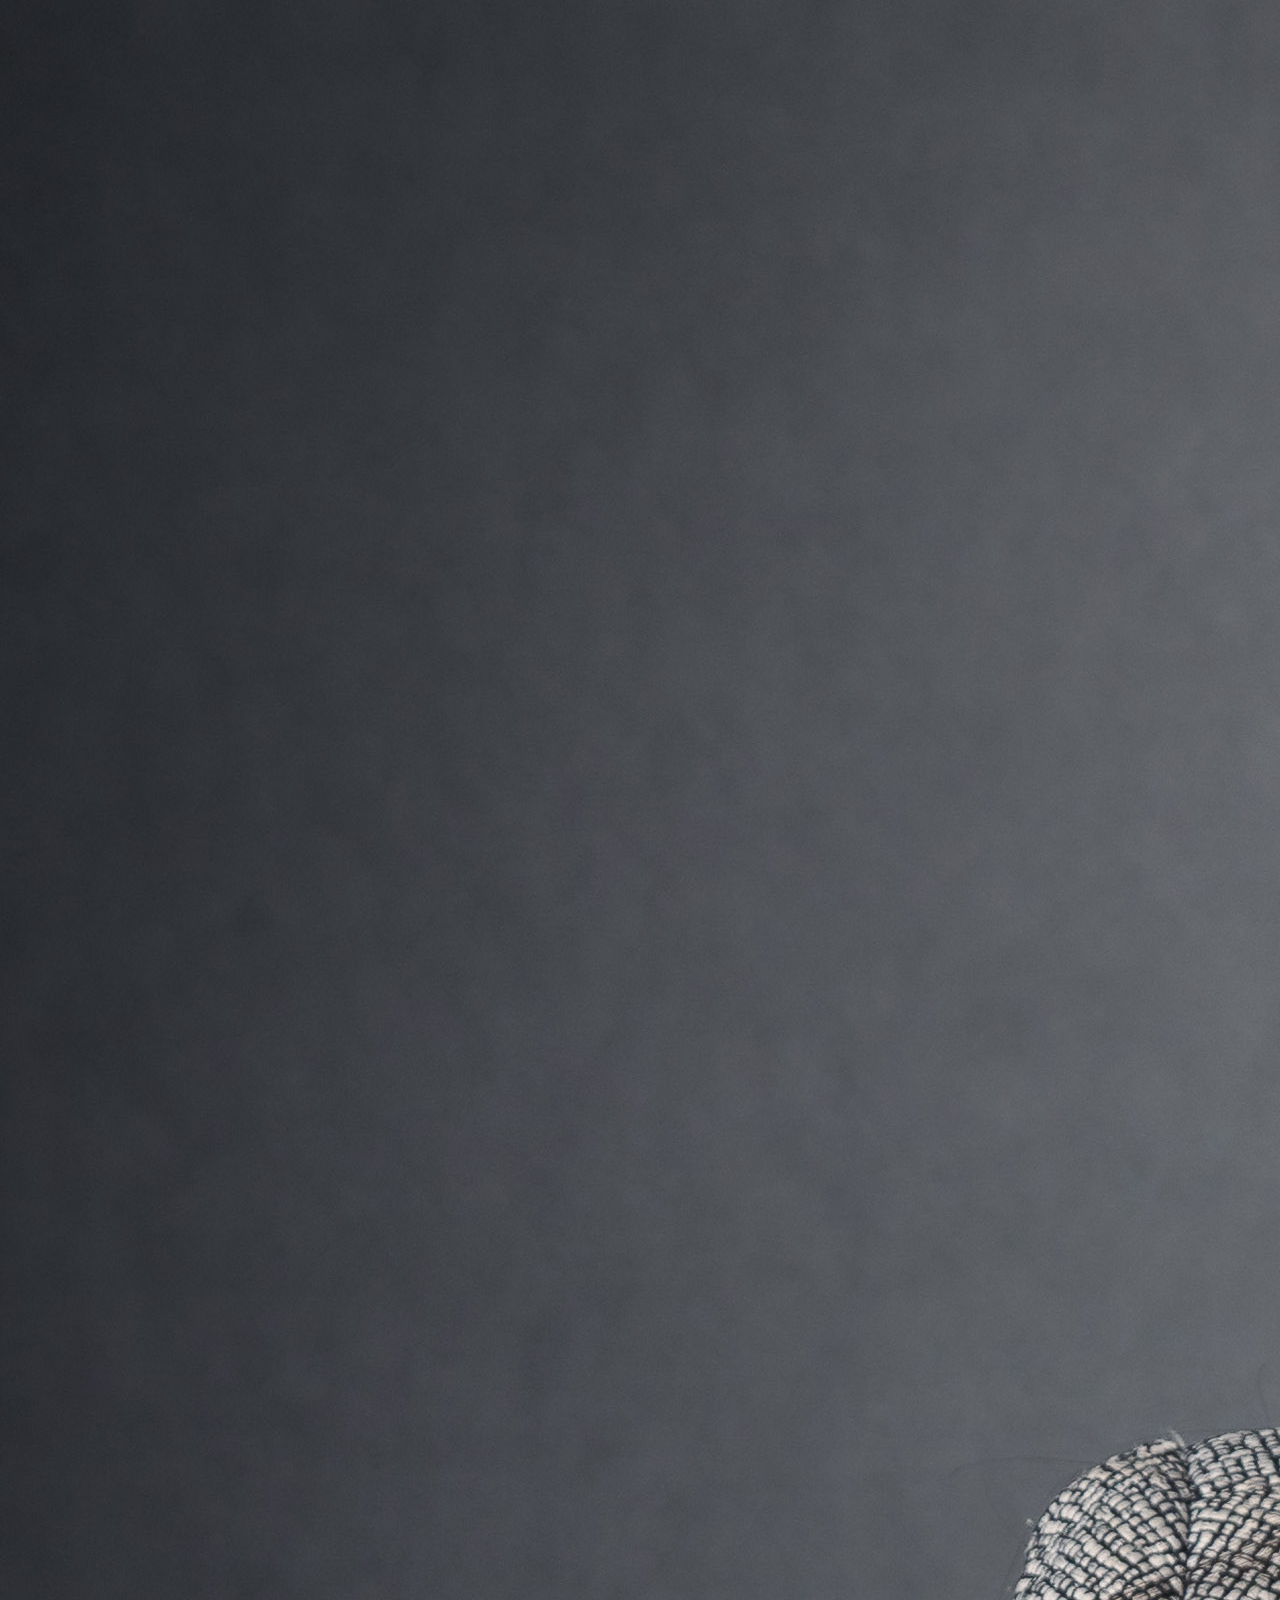
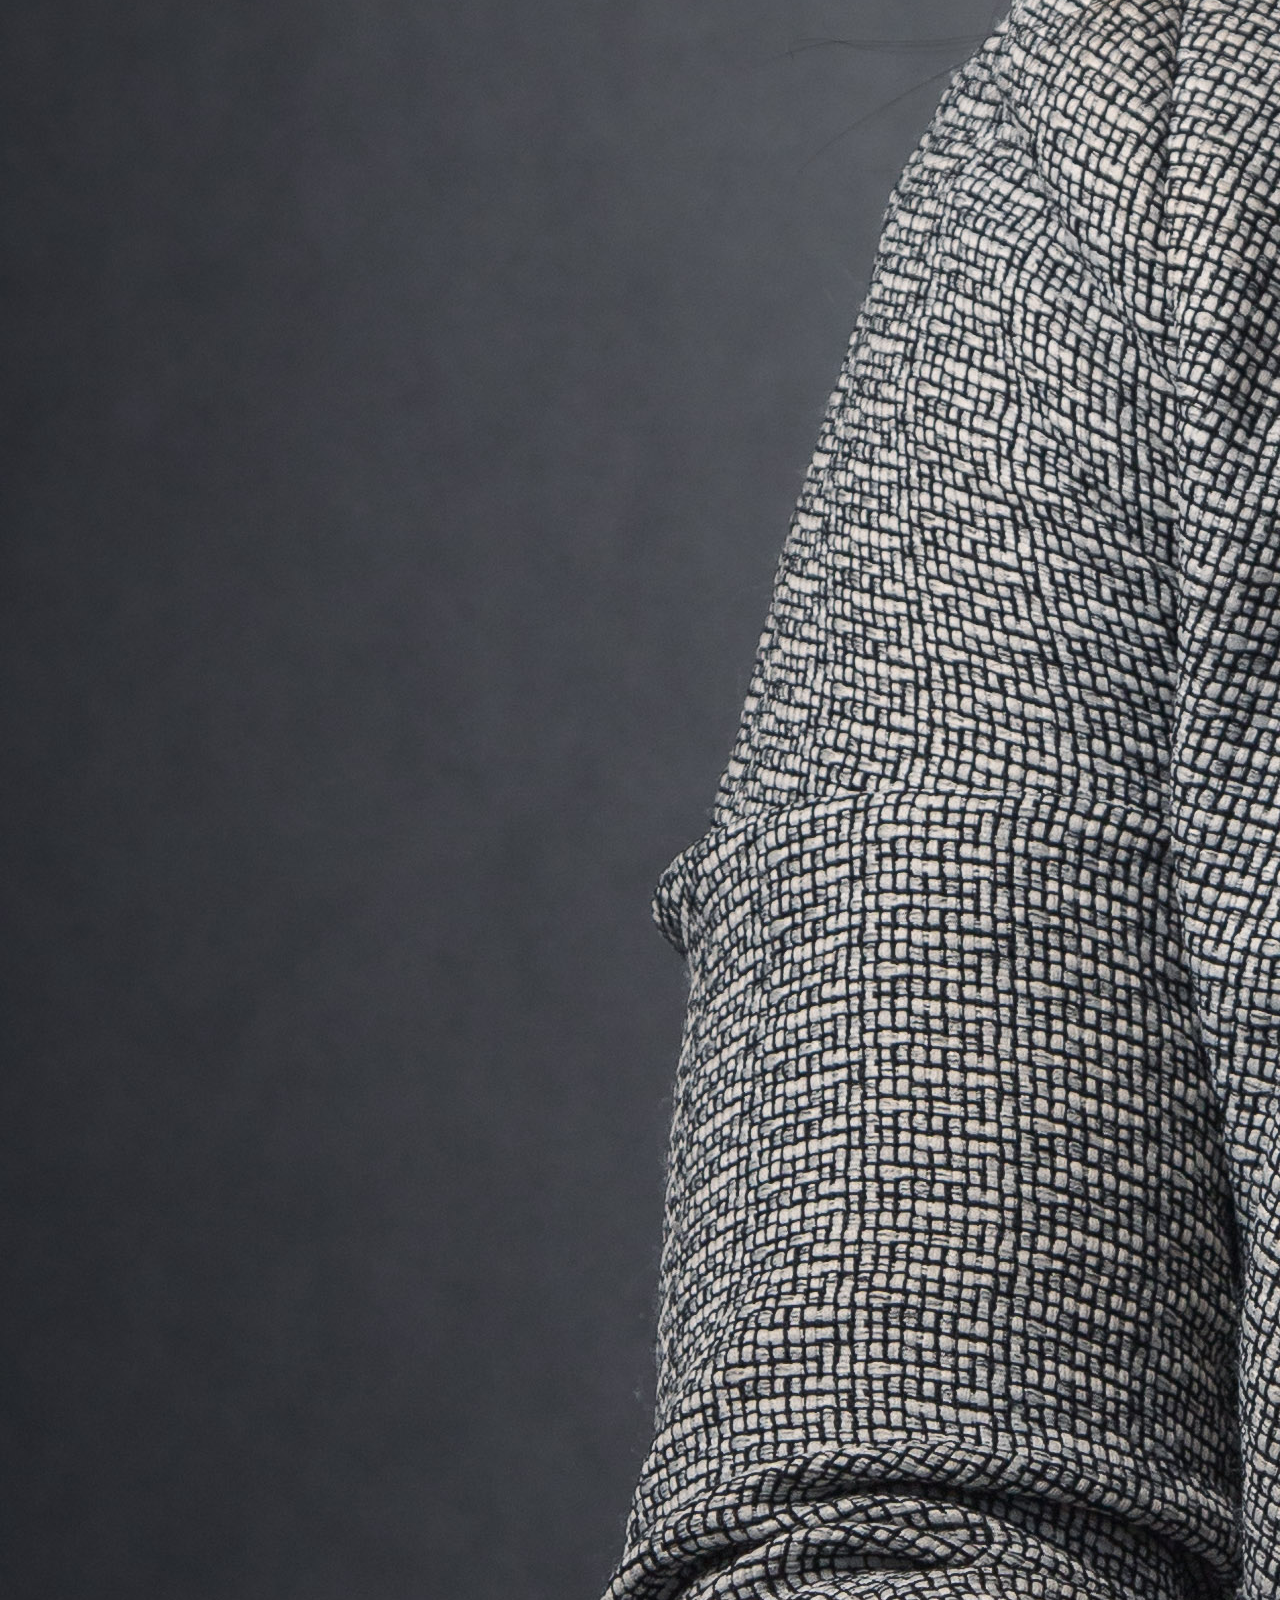
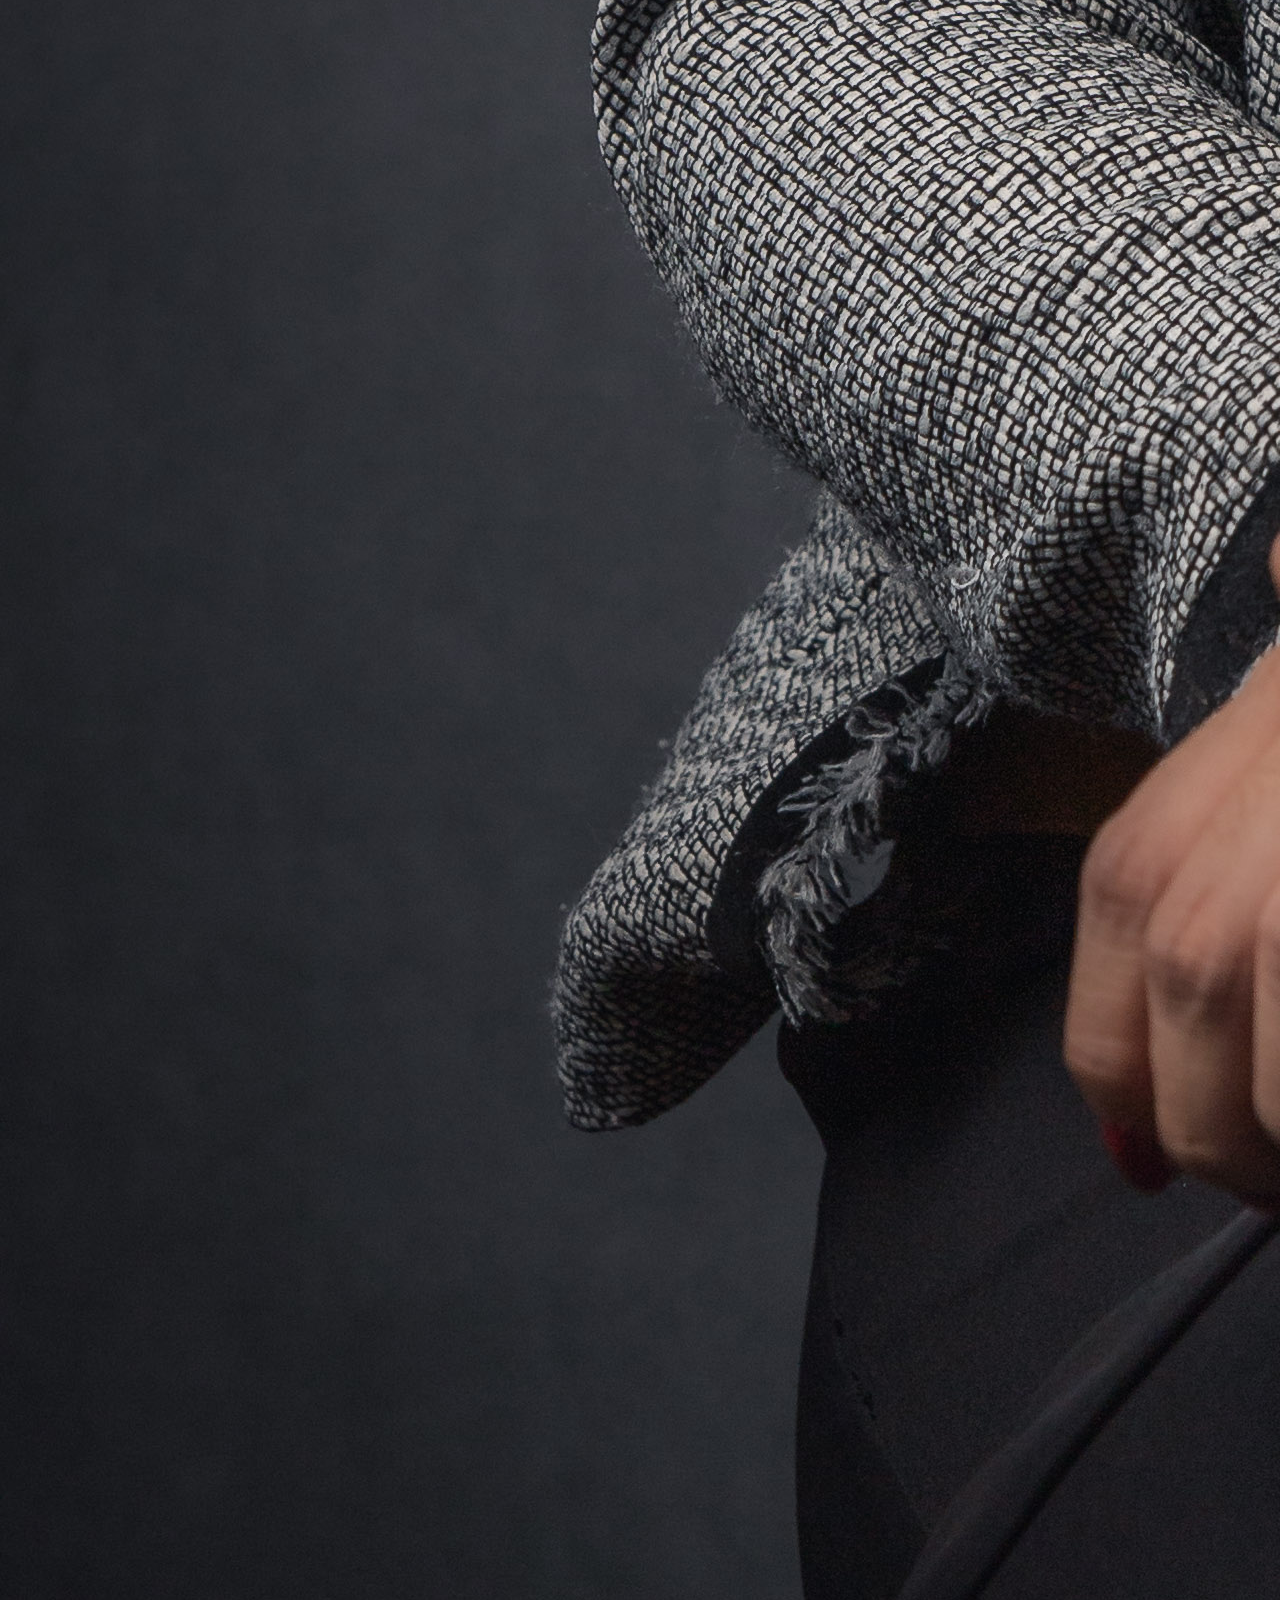
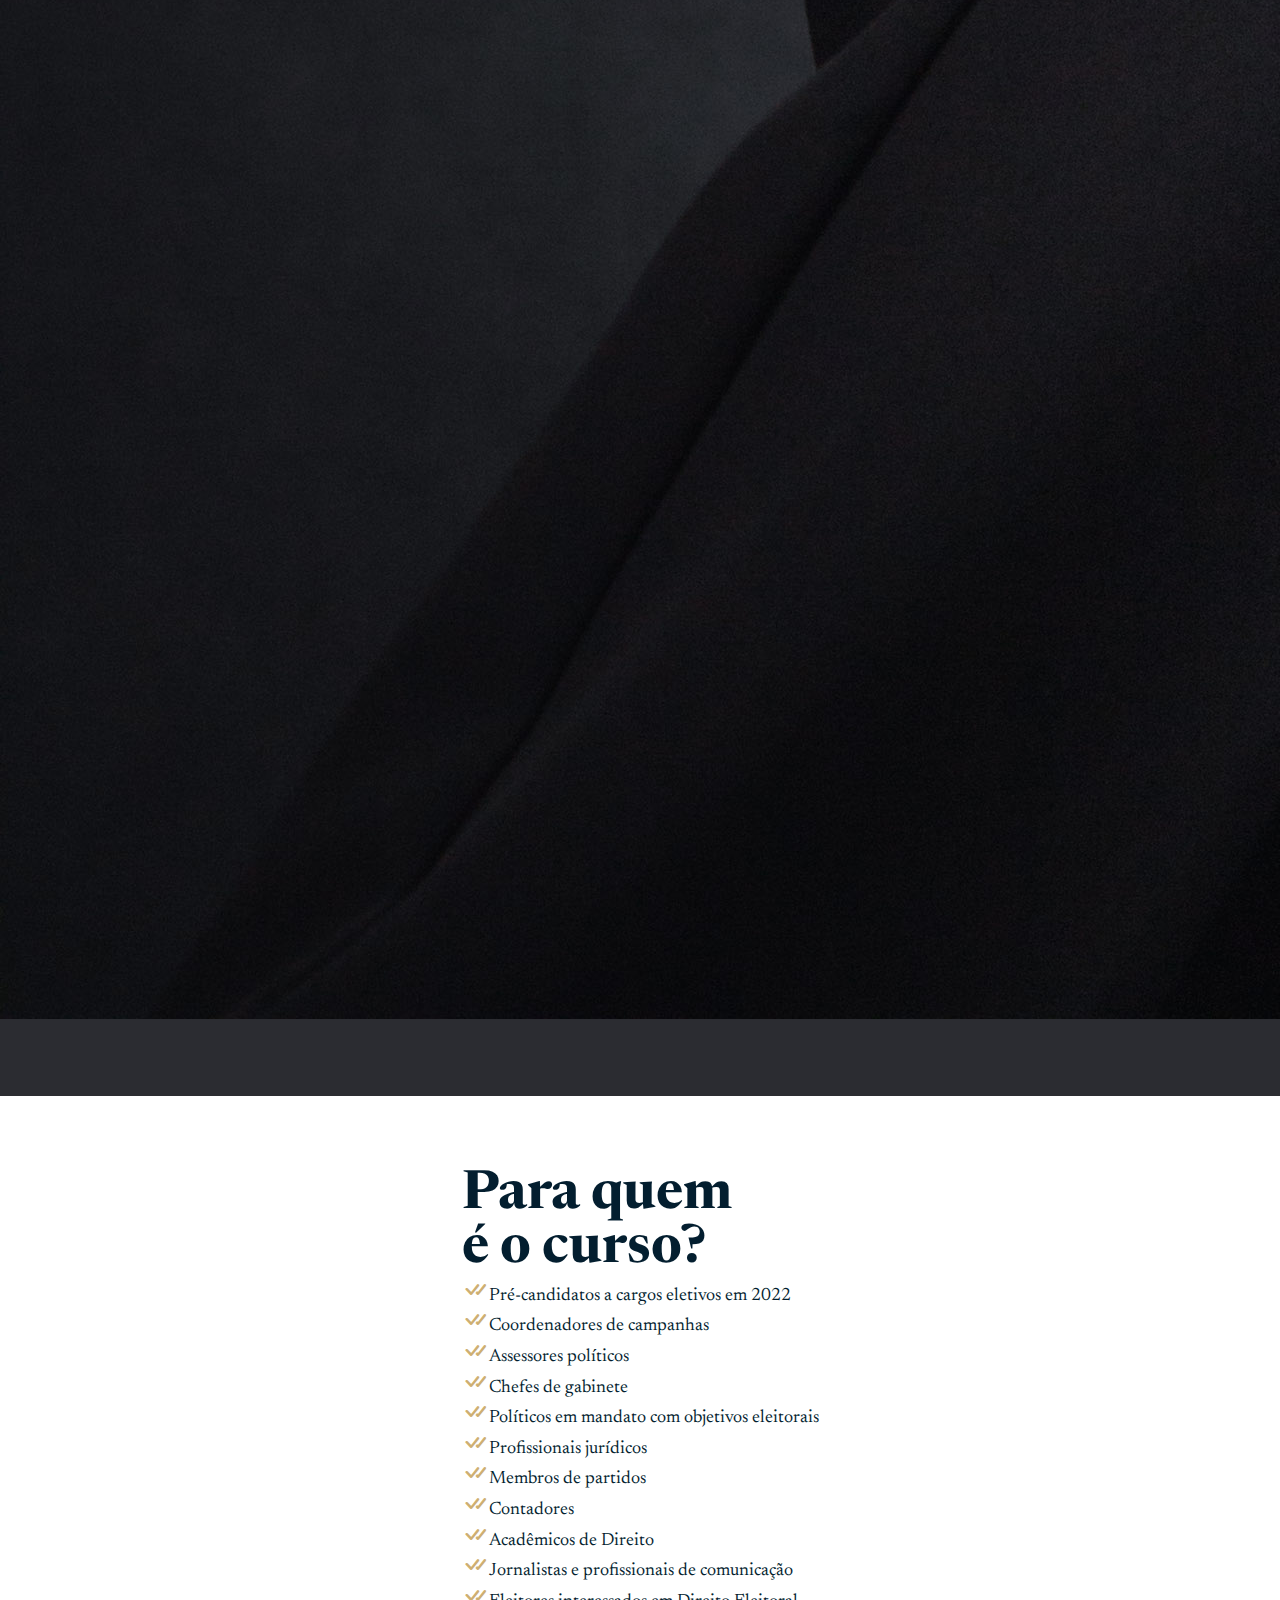
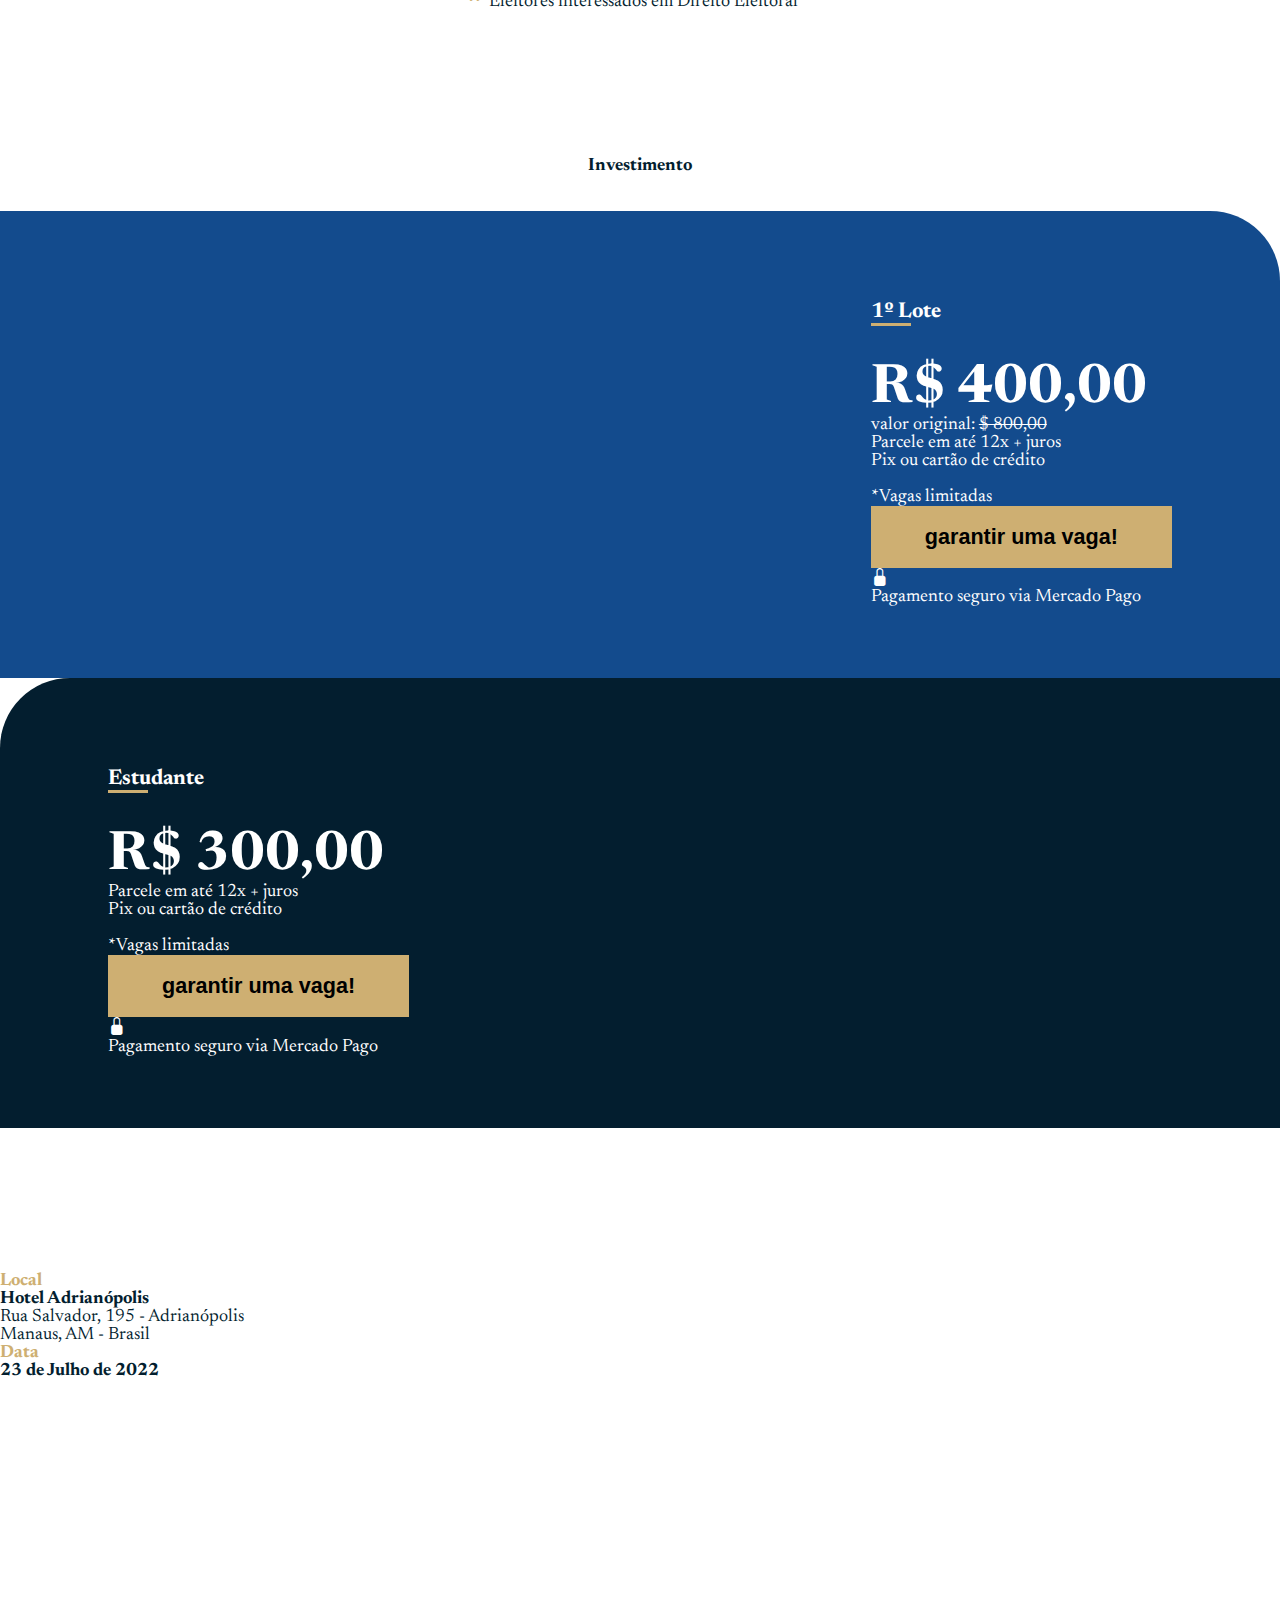
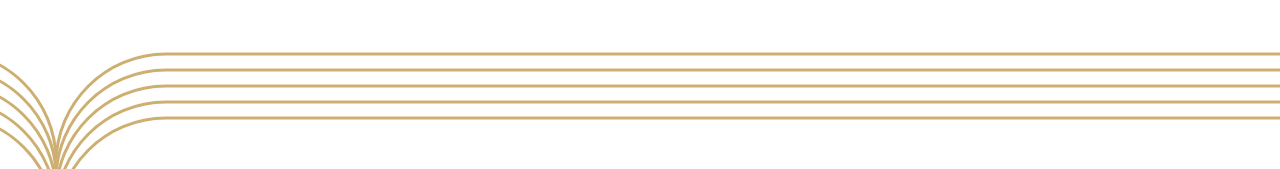
==== commit 7d21e81d: "conteudo do curso" ====
--- a/index.html
+++ b/index.html
@@ -36,15 +36,15 @@
   </script>
 
   <!-- Global site tag (gtag.js) - Google Analytics -->
-<script async src="https://www.googletagmanager.com/gtag/js?id=UA-233741840-1">
-</script>
-<script>
-  window.dataLayer = window.dataLayer || [];
-  function gtag(){dataLayer.push(arguments);}
-  gtag('js', new Date());
-
-  gtag('config', 'UA-233741840-1');
-</script>
+  <script async src="https://www.googletagmanager.com/gtag/js?id=UA-233741840-1">
+  </script>
+  <script>
+    window.dataLayer = window.dataLayer || [];
+    function gtag() { dataLayer.push(arguments); }
+    gtag('js', new Date());
+
+    gtag('config', 'UA-233741840-1');
+  </script>
 
   <script>
     (function (h, o, t, j, a, r) {
@@ -135,11 +135,172 @@
     </div>
   </section>
 
-  <!-- <section class="container-fluid">
-      <div class="container">
-        <h2>O que você vai aprender neste curso</h2>
-      </div>
-    </section> -->
+  <section class="container-fluid conteudo">
+    <div class="container">
+      <h2 class="conteudo__titulo">Agenda e conteúdo do curso</h2>
+      <div class="row conteudo__topico">
+        <div class="col-md-2">
+          8h
+        </div>
+        <div class="col-md-7">
+          <p>Credenciamento</p>
+        </div>
+        <div class="col-md-3">
+
+        </div>
+      </div>
+
+      <div class="row conteudo__topico">
+        <div class="col-md-2">
+          8h 30
+        </div>
+        <div class="col-md-7">
+          <p>Abertura da Imersão de Direito Eleitoral</p>
+        </div>
+        <div class="col-md-3">
+
+        </div>
+      </div>
+
+      <div class="row conteudo__topico">
+        <div class="col-md-2">
+          9h
+        </div>
+        <div class="col-md-7">
+          <p>Propaganda Eleitoral – Parte I</p>
+        </div>
+        <div class="col-md-3">
+          <p>Dr. Robério Braga</p>
+
+        </div>
+      </div>
+
+      <div class="row conteudo__topico">
+        <div class="col-md-2">
+          10h
+        </div>
+        <div class="col-md-7">
+          <p>Propaganda Eleitoral – Parte II</p>
+          <p class="conteudo__conteudo-texto">
+            Propaganda Política: Conceito; Espécies de Propaganda – Intrapartidária, Institucional, Eleitoral e
+            Partidária. Requisitos da Propaganda Eleitoral. Da Propaganda Antecipada. Da Propaganda Eleitoral em bens
+            públicos e particulares: em veículos, residências, alto-falantes e amplificadores de som, trio elétrico e
+            carros de som; rádio e televisão; debates e entrevistas.
+          </p>
+        </div>
+        <div class="col-md-3">
+          <p>Dra. Denise Coêlho</p>
+
+        </div>
+      </div>
+
+      <div class="row conteudo__topico">
+        <div class="col-md-2">
+          11h
+        </div>
+        <div class="col-md-7">
+          <p>Propaganda Eleitoral – Parte III</p>
+          <p class="conteudo__conteudo-texto">
+            Conteúdo: Caminhada, Passeata e Carreata; Bandeiras e mesas de distribuição; Comícios - Showmícios e Live
+            show. Da Propaganda Eleitoral na Internet: Requisitos e vedações; impulsionamento de conteúdo e redes
+            sociais
+          </p>
+        </div>
+        <div class="col-md-3">
+          <p>Dra. Denise Coêlho</p>
+        </div>
+      </div>
+
+      <div class="row conteudo__topico">
+        <div class="col-md-2">
+          12h - 14h
+        </div>
+        <div class="col-md-7">
+          <p>Intervalo para o almoço</p>
+        </div>
+        <div class="col-md-3">
+
+        </div>
+      </div>
+
+      <div class="row conteudo__topico">
+        <div class="col-md-2">
+          14h
+        </div>
+        <div class="col-md-7">
+          <p>Arrecadação e Gastos de Campanha</p>
+          <p class="conteudo__conteudo-texto">
+            Conteúdo: Fluxo; Contas Bancárias; Recibo Eleitoral; Arrecadação de Recursos; Realização de Despesas; Fundo
+            de Caixa; Sobras de Campanha.
+          </p>
+        </div>
+        <div class="col-md-3">
+          <p>Dra. Denise Coêlho</p>
+        </div>
+      </div>
+
+      <div class="row conteudo__topico">
+        <div class="col-md-2">
+          15h
+        </div>
+        <div class="col-md-7">
+          <p>Prestação de Contas de Campanha</p>
+          <p class="conteudo__conteudo-texto">
+            Conteúdo: Obrigação de prestar contas; Prestação de Contas Parcial; Prestação de Contas Final; Julgamento
+            das contas; Contas desaprovadas – Consequências; Contas julgadas não prestadas – Consequências; Conservação
+            da documentação. Arrecadar recursos e Arrecadação por Pix: Resolução nº 23.607/2021
+          </p>
+        </div>
+        <div class="col-md-3">
+          <p>Dra. Denise Coêlho</p>
+        </div>
+      </div>
+
+      <div class="row conteudo__topico">
+        <div class="col-md-2">
+          16h
+        </div>
+        <div class="col-md-7">
+          <p>Registro de Candidatura</p>
+          <p class="conteudo__conteudo-texto">
+            A Ação de Impugnação de Registro de Candidatura
+          </p>
+        </div>
+        <div class="col-md-3">
+          <p>Dra. Denise Coêlho</p>
+
+        </div>
+      </div>
+
+      <div class="row conteudo__topico">
+        <div class="col-md-2">
+          17h
+        </div>
+        <div class="col-md-7">
+          <p>Principais Ações Eleitorais</p>
+          <p class="conteudo__conteudo-texto">
+            Conteúdo: Representação Por Captação e Gastos Ilícitos; Representação Por Condutas Vedadas; Notícia-Crime
+            Eleitoral; Direito de Resposta.
+          </p>
+        </div>
+        <div class="col-md-3">
+          <p>Dra. Denise Coêlho</p>
+        </div>
+      </div>
+
+      <div class="row conteudo__topico">
+        <div class="col-md-2">
+          18h
+        </div>
+        <div class="col-md-7">
+          <p>Encerramento</p>
+        </div>
+        <div class="col-md-3">
+
+        </div>
+      </div>
+    </div>
+  </section>
 
   <section class="container-fluid sobre">
     <div class="container">
--- a/style.css
+++ b/style.css
@@ -2,8 +2,10 @@
 :root {
   --primary: #134b8d;
   --gold: #ceaf72;
+  --light-blue: #134c8d25;
   --black: #031e2f;
   --white: #ffffff;
+  --light-grey: #dadada;
 }
 
 * {
@@ -149,6 +151,26 @@
   right: 0;
 }
 
+.conteudo {
+  background-color: var(--light-blue);
+}
+.conteudo__titulo {
+  margin-bottom: 3rem;
+  font-size: 2.5rem;
+}
+.conteudo__topico {
+  border-bottom: 0.2px solid var(--black);
+  margin: 1rem 0;
+  font-size: 1.2rem;
+  font-weight: 700;
+  color: var(--black);
+}
+.conteudo__conteudo-texto {
+  font-weight: 400;
+  color: var(--black);
+  font-size: 0.9rem;
+}
+
 .sobre {
   background-color: #2b2c31;
   color: var(--white);
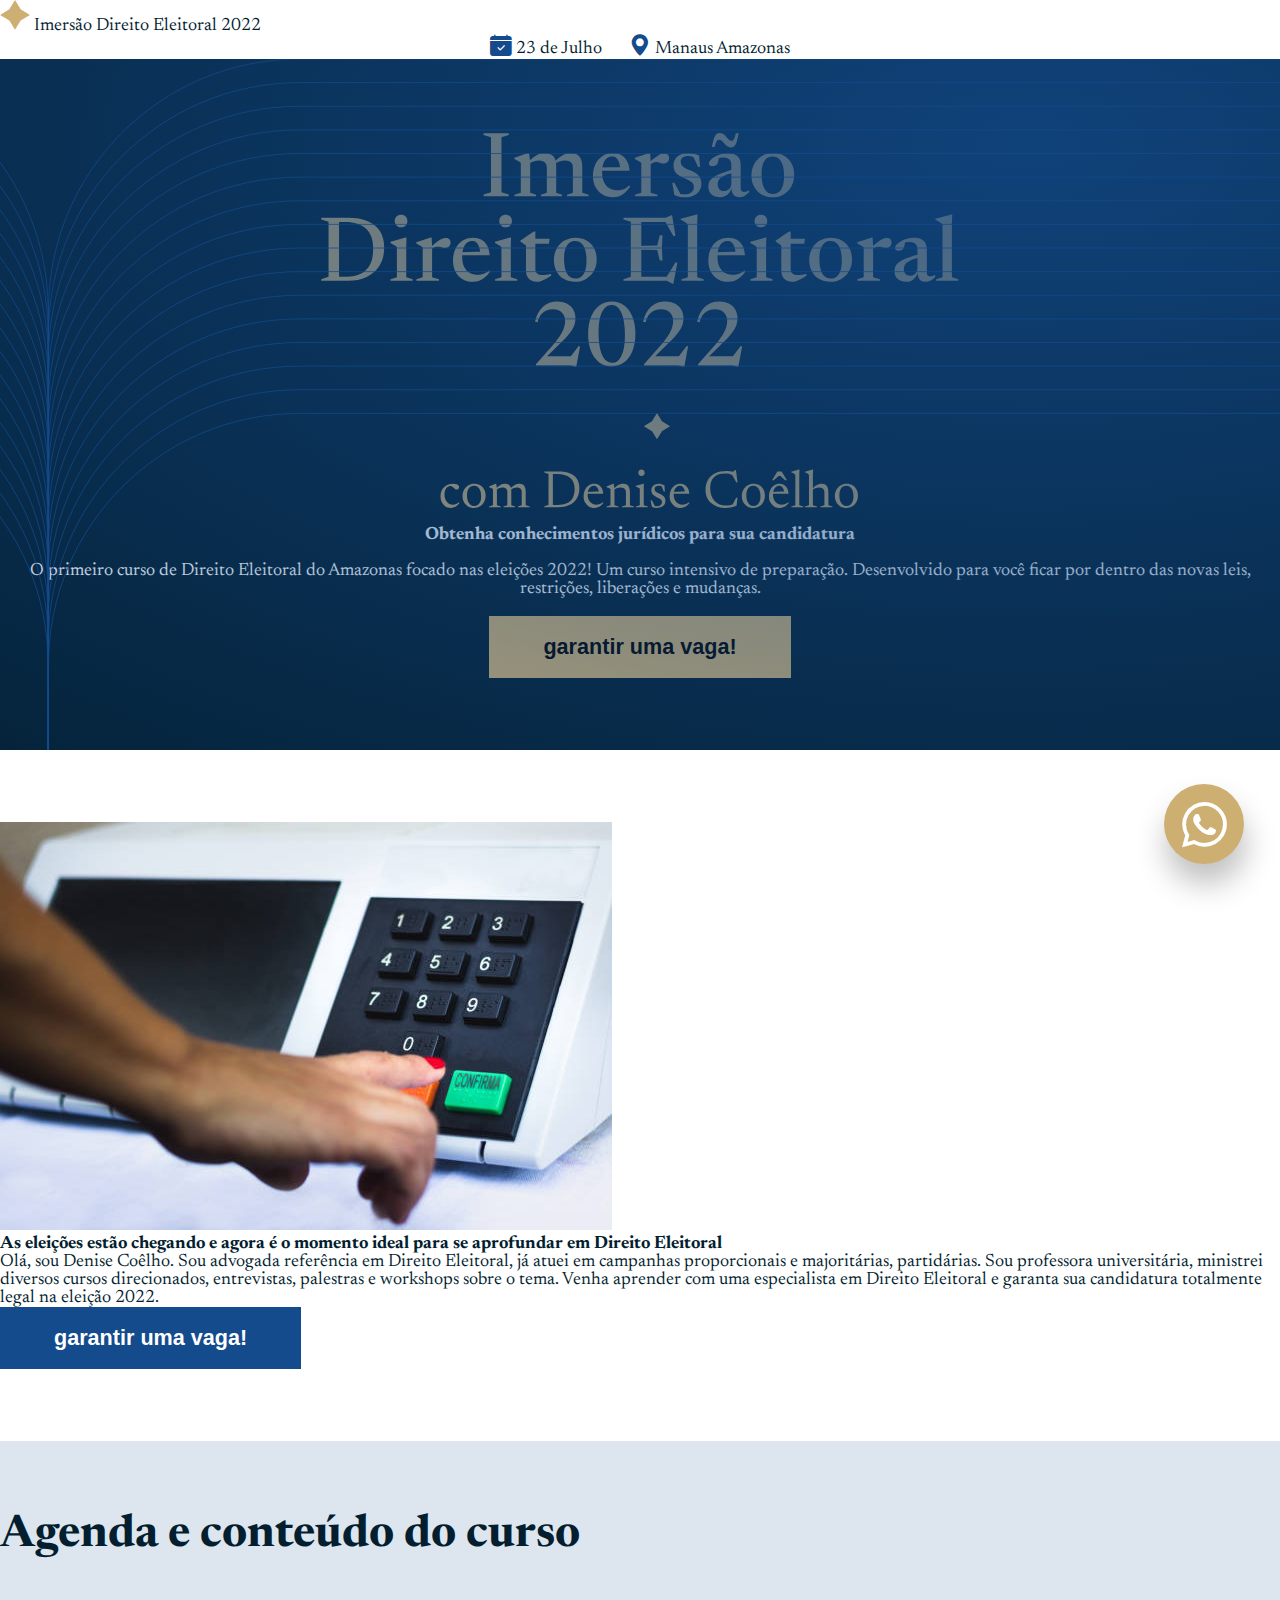
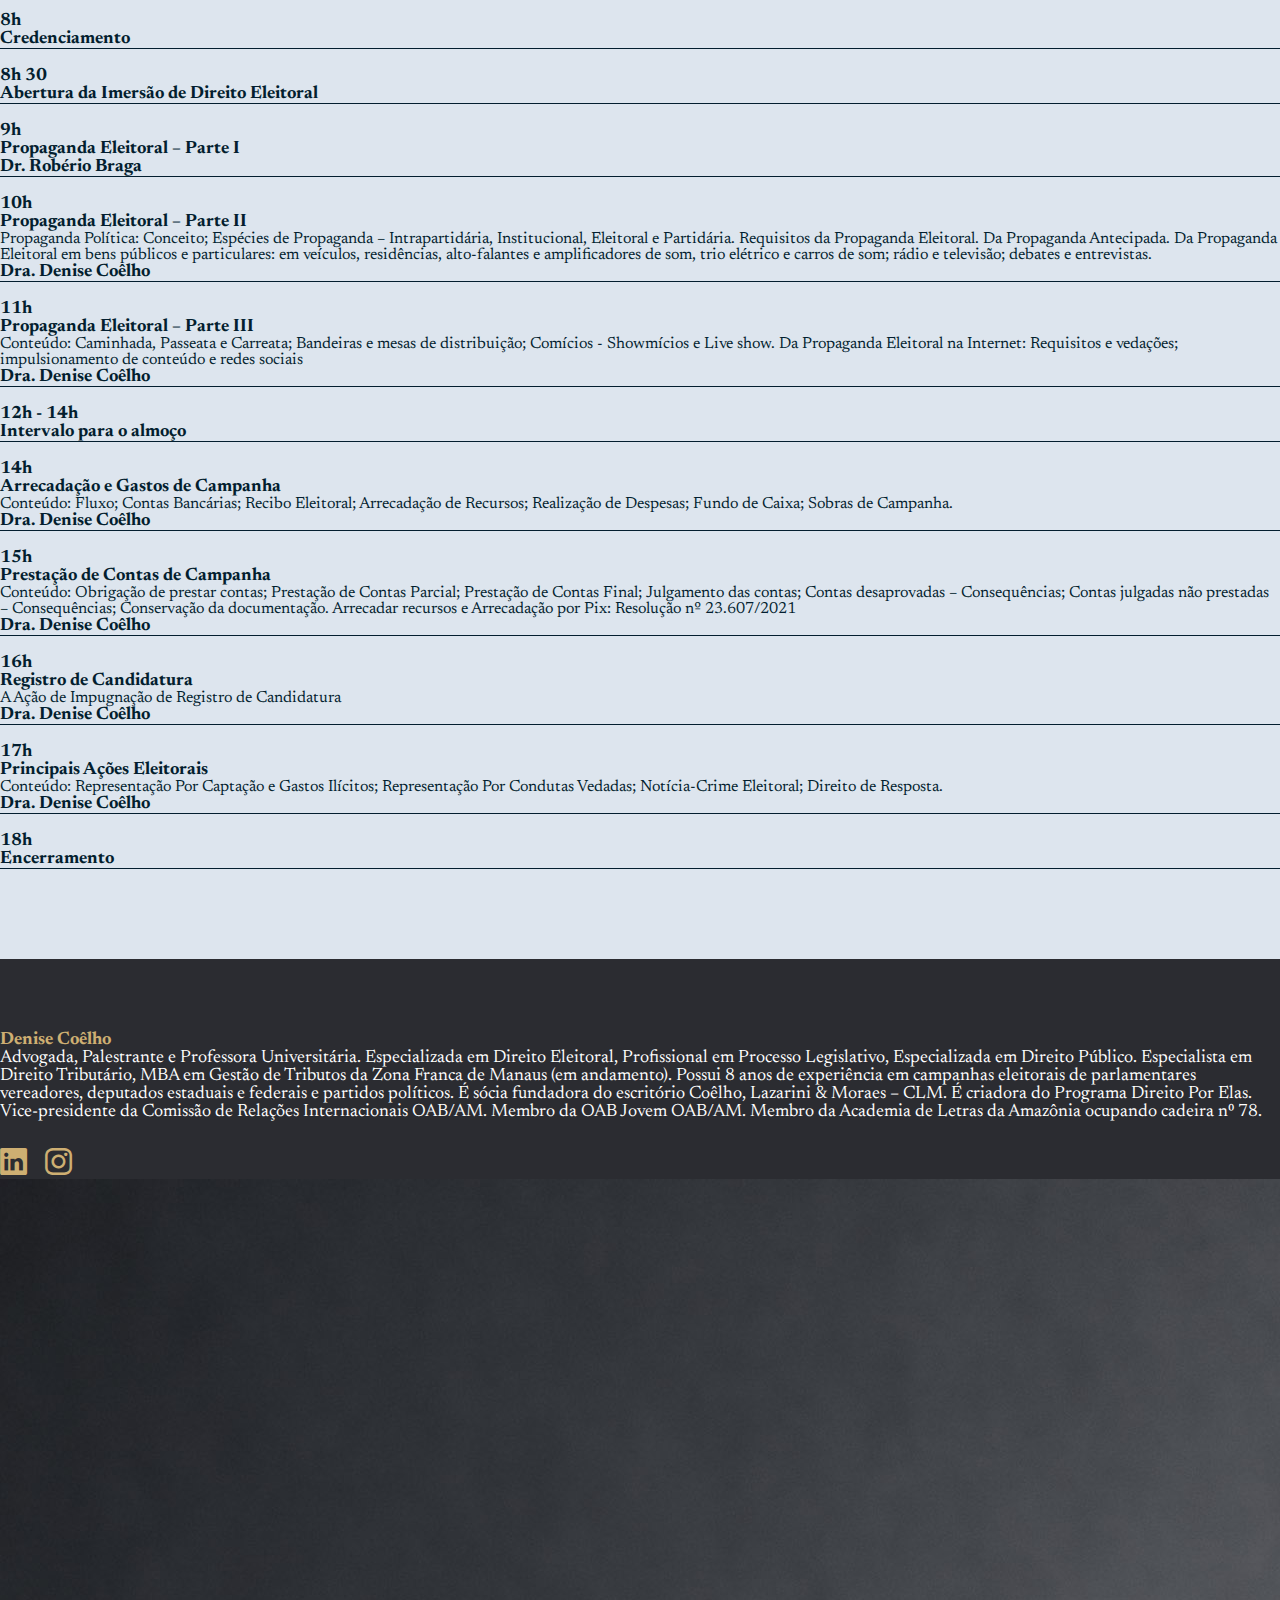
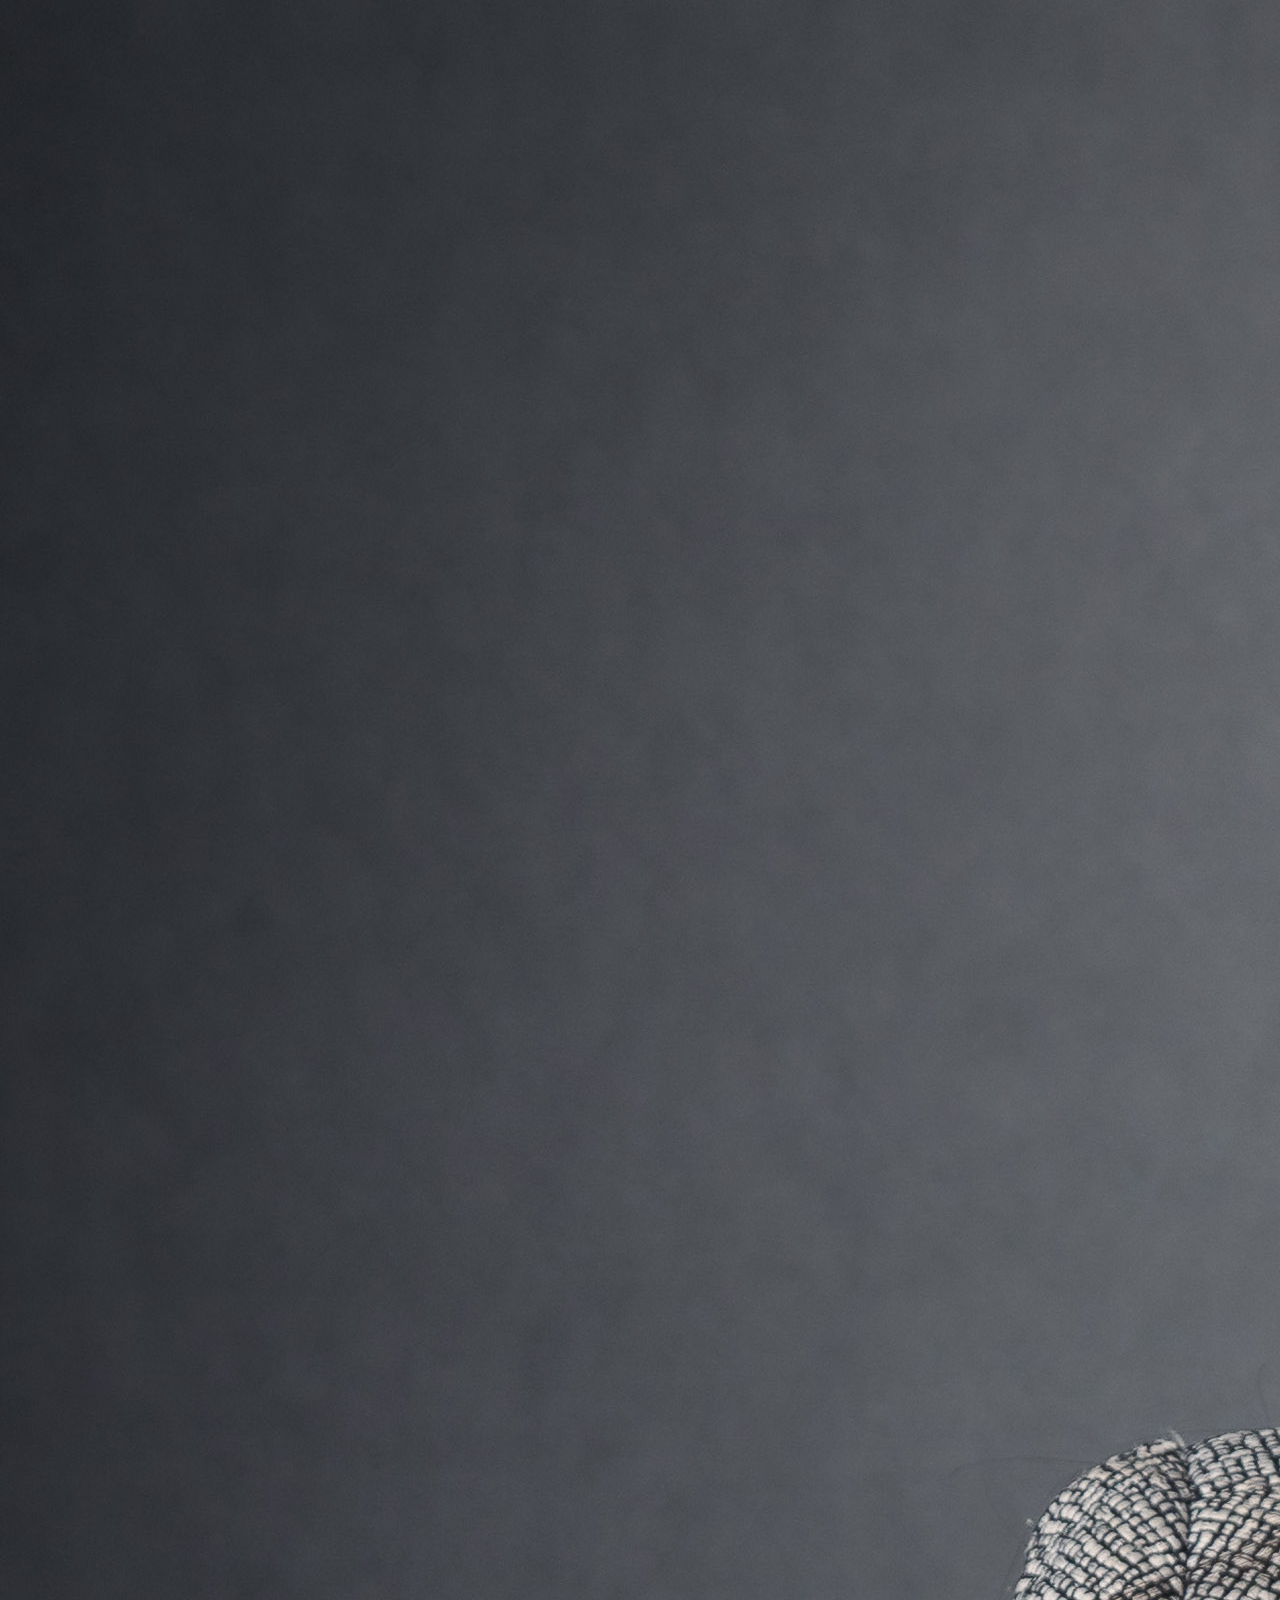
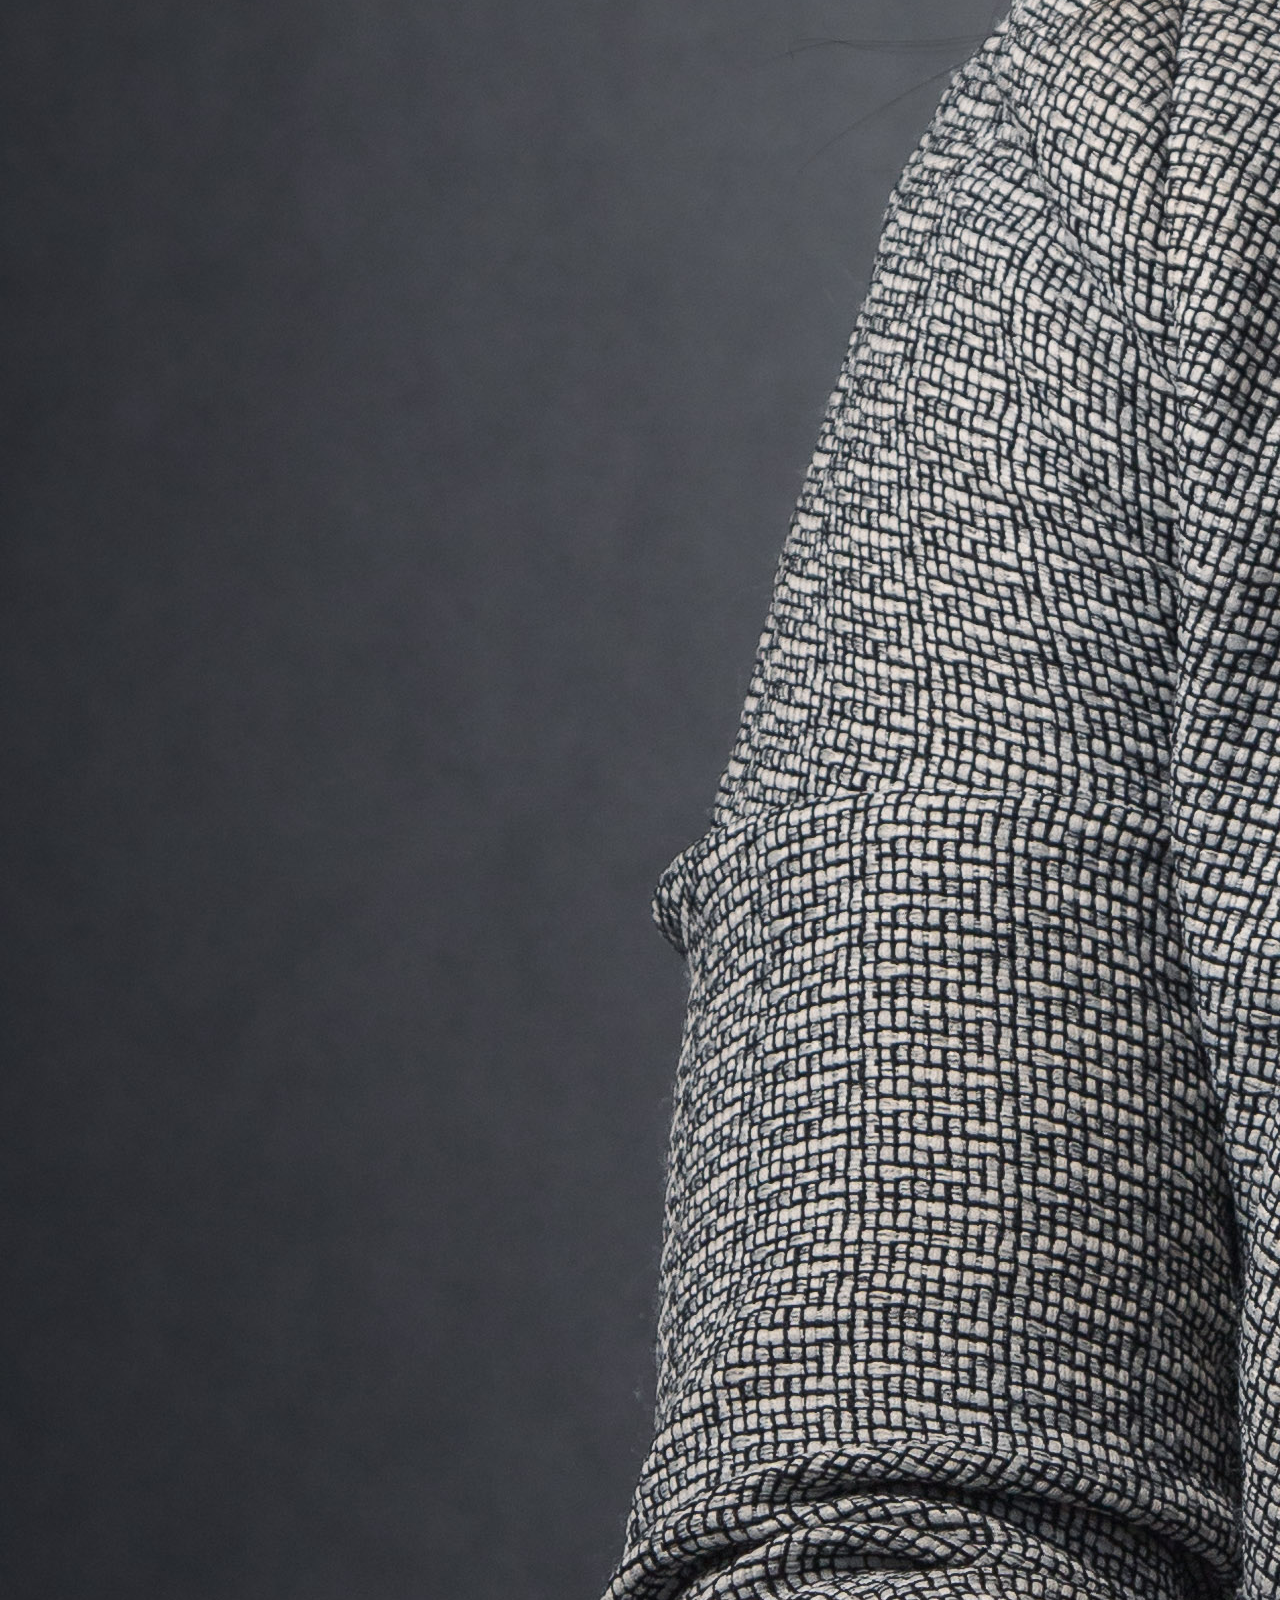
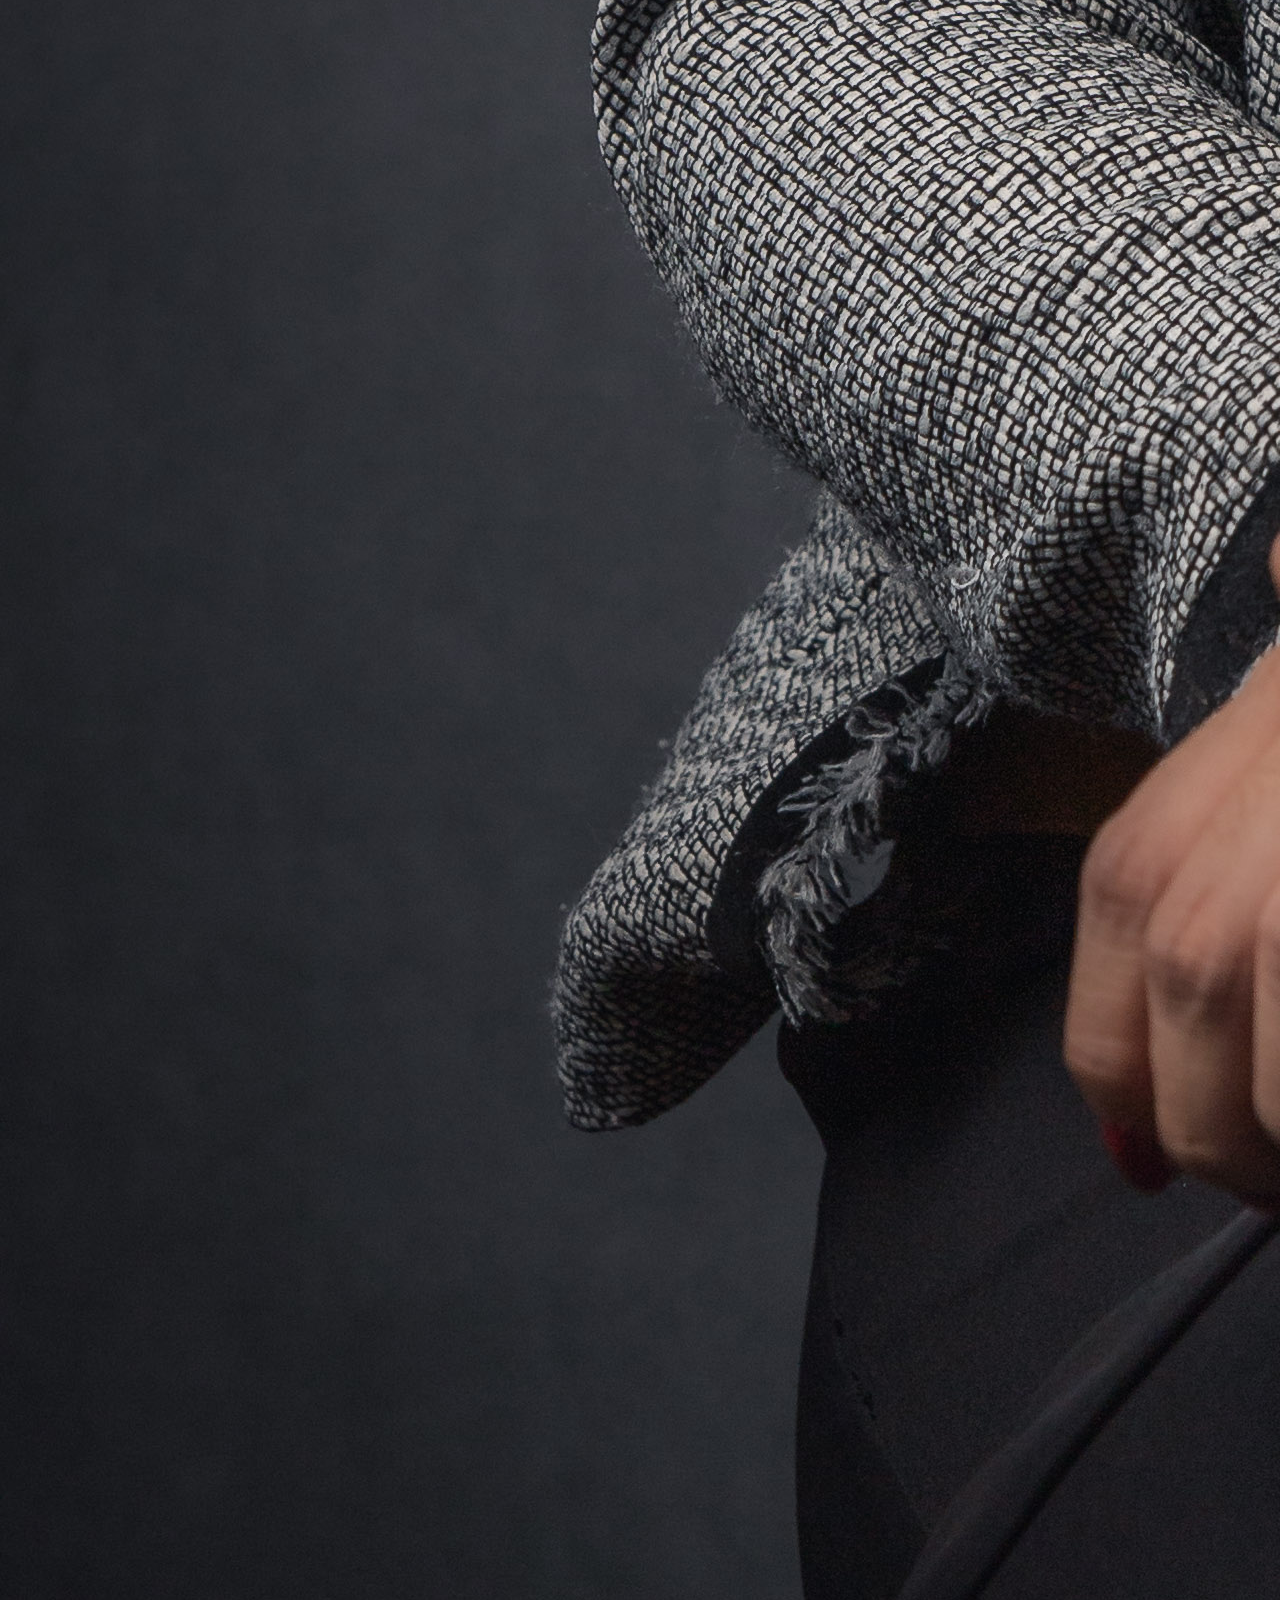
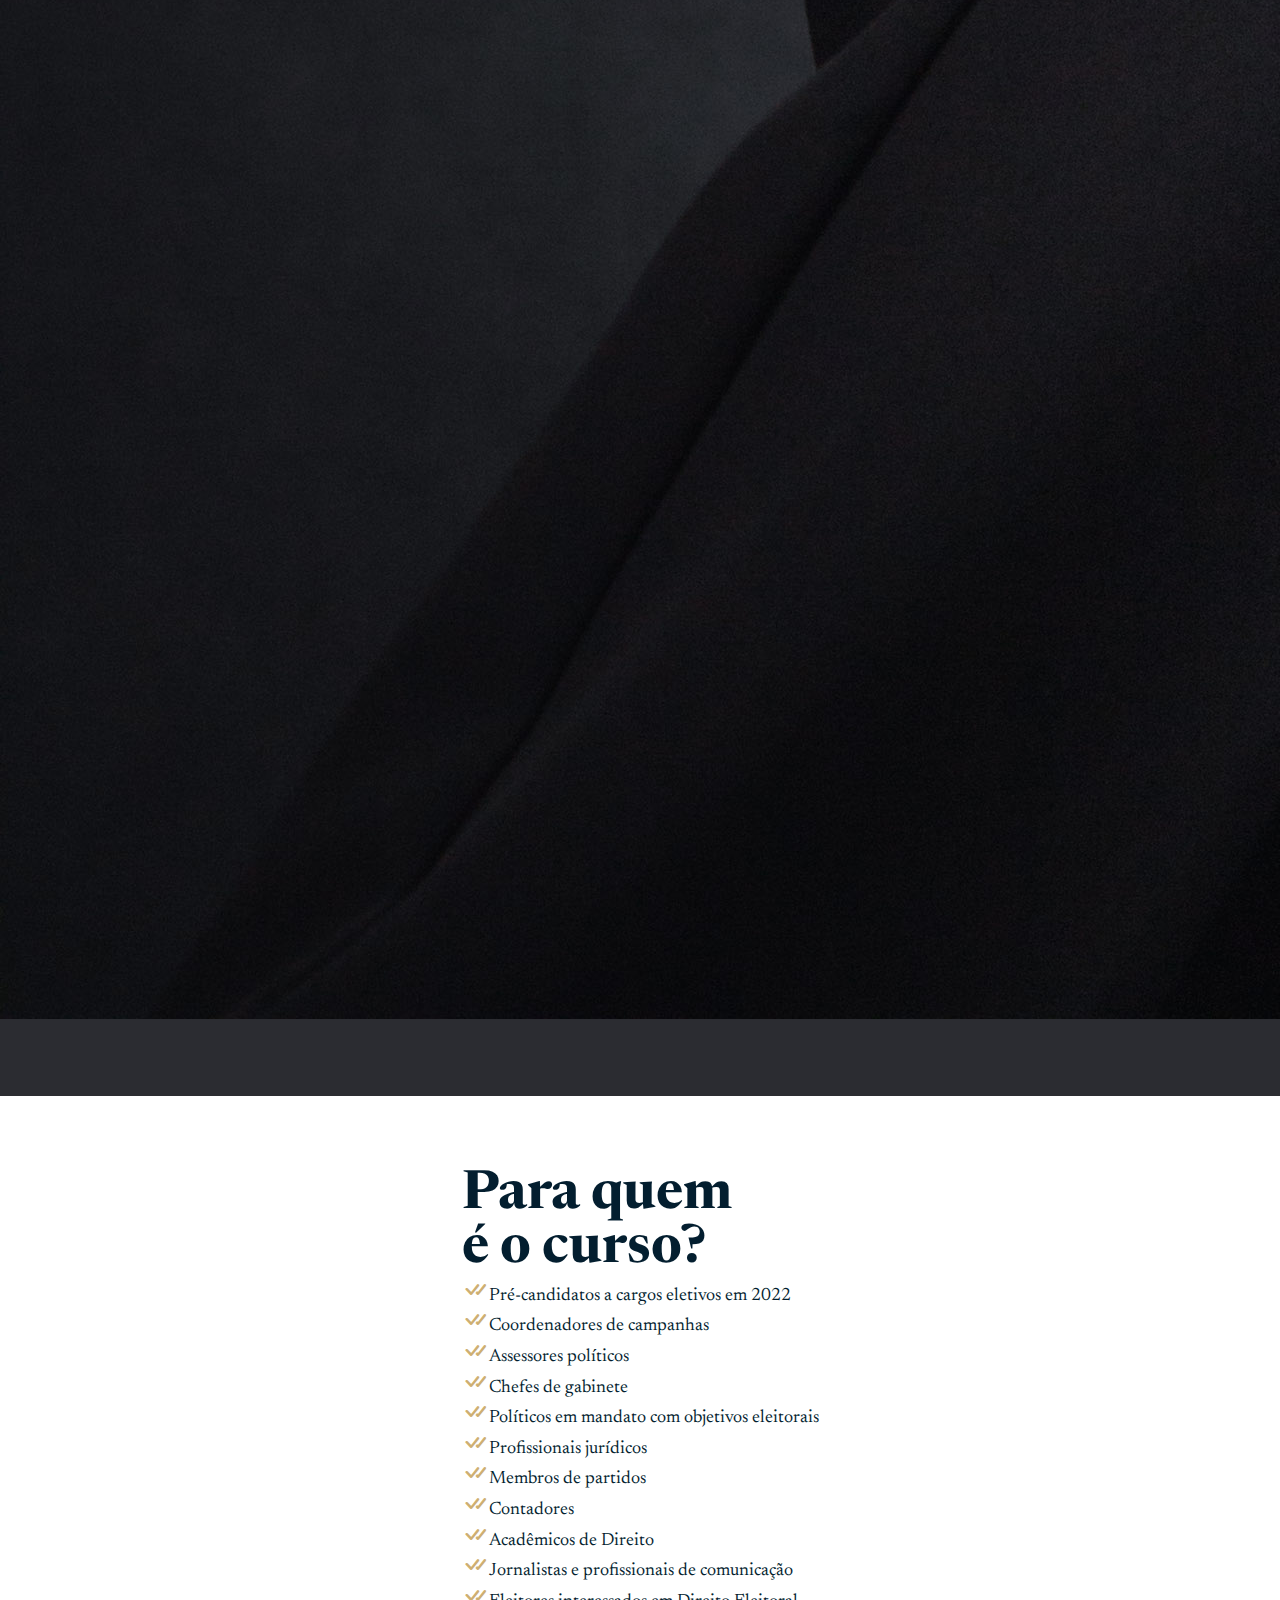
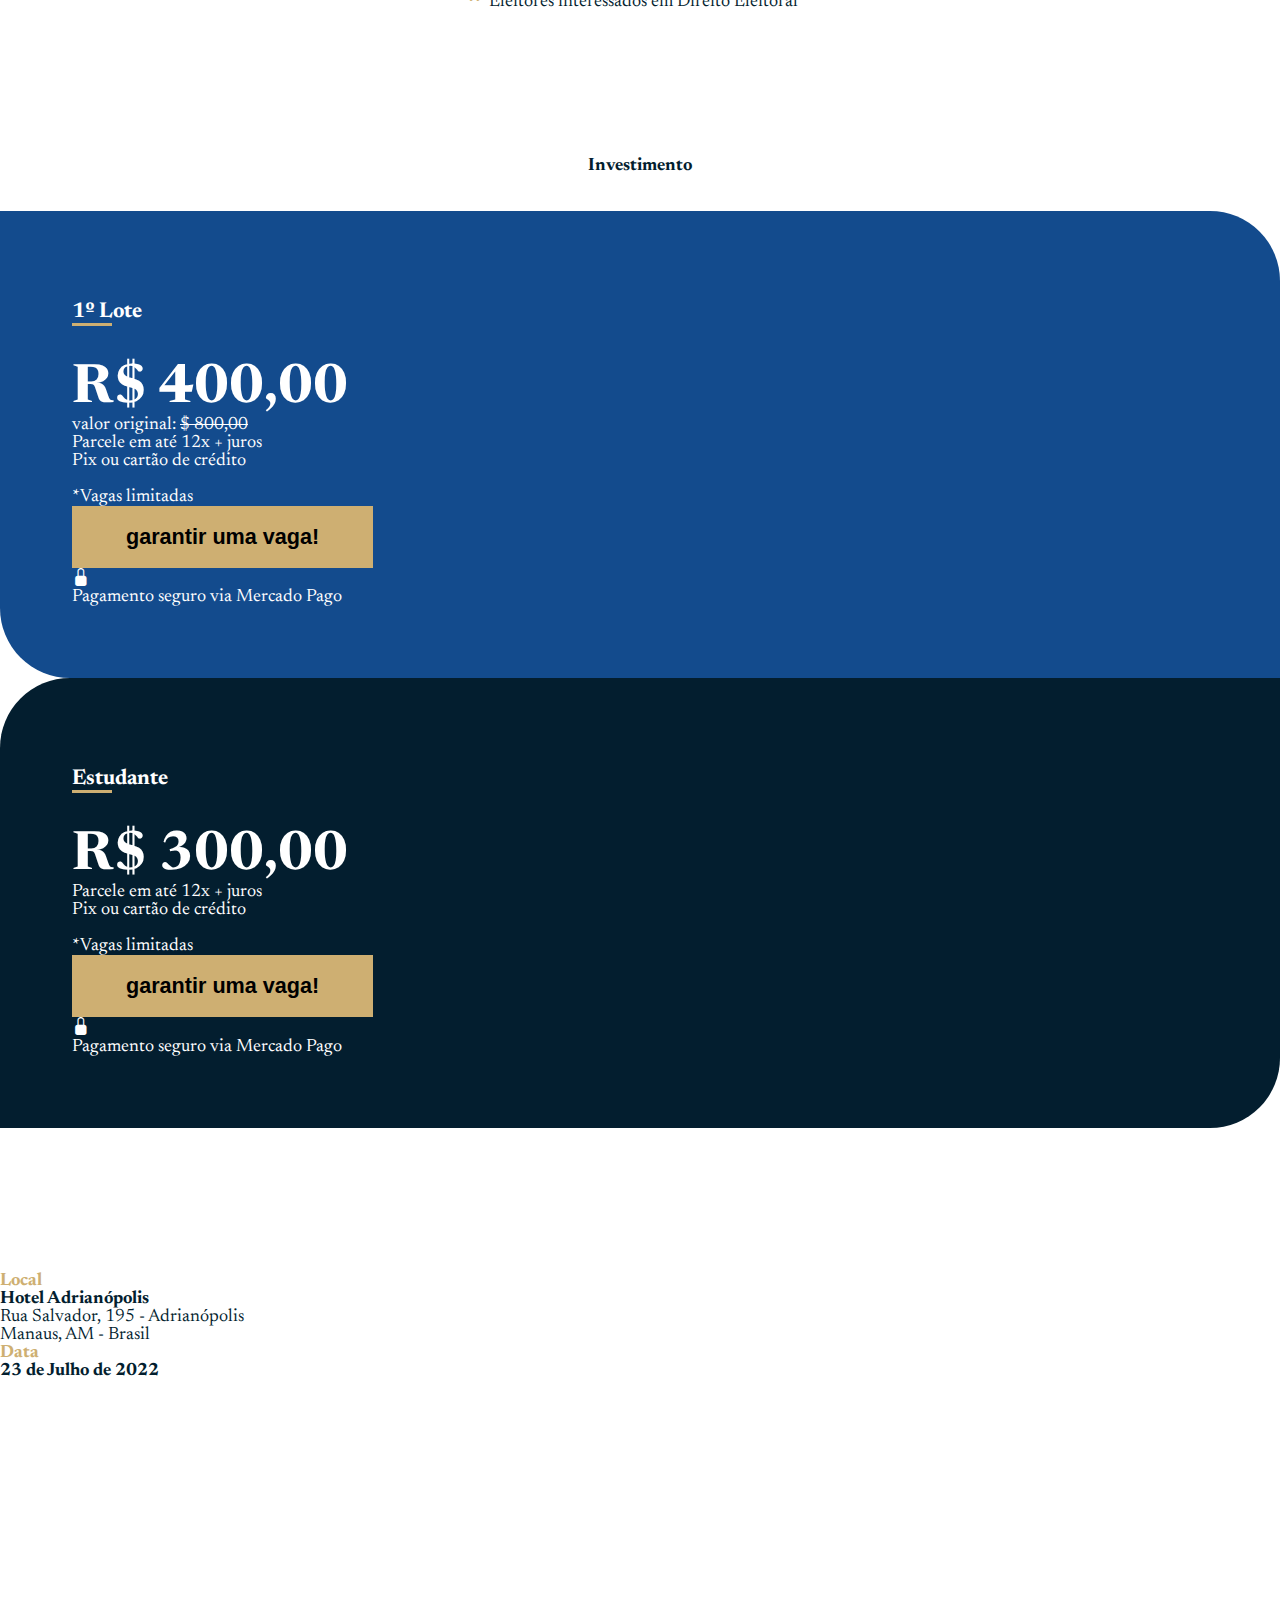
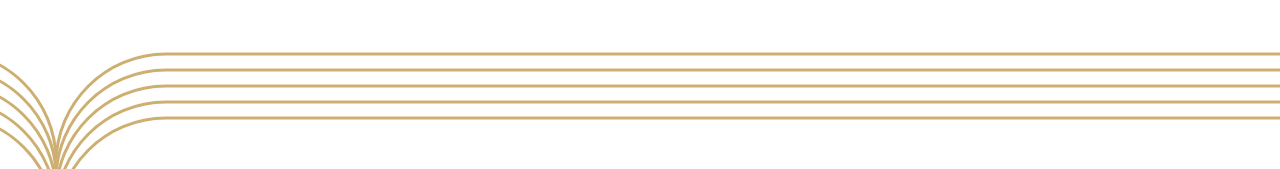
==== commit b5a9d093: "cadastro estudante" ====
--- a/index.html
+++ b/index.html
@@ -66,7 +66,7 @@
     </a>
   </div>
   <nav class="navbar navbar-light bg-light">
-    <a class="navbar-brand" href="#">
+    <a class="navbar-brand">
       <img src="assets/logo.svg" width="30" height="30" class="d-inline-block align-top"
         alt="símbolo do curso Imersão Direito Eleitoral 2022" />
       <span class="ml-2">Imersão Direito Eleitoral 2022</span>
@@ -364,62 +364,142 @@
 
   <section class="container-fluid valores" id="valores">
     <h2 class="valores__titulo">Investimento</h2>
-    <div class="row">
-      <div class="col-md-6 valores__left">
-        <div class="valores__wrapper lote">
-          <div class="valores__parcela-wrapper">
-            <p class="valores__tipo">1º Lote</p>
-            <p class="valores__parcela">R$ 400,00</p>
-            <p>valor original: <del>$ 800,00</del></p>
-            <p>Parcele em até 12x + juros</p>
-            <p>Pix ou cartão de crédito</p>
-          </div>
-
-          <div class="d-flex flex-column">
-            <p class="mt-4 mb-4">*Vagas limitadas</p>
-            <button class="btn cta-button botao-lote">garantir uma vaga!</button>
-            <a href="https://api.whatsapp.com/send?phone=5592982688228&text=Ol%C3%A1!%20Quero%20garantir%20meu%20ingresso%201%C2%BA%20LOTE%20para%20a%20Imers%C3%A3o%20Direito%20Eleitoral%202022!"
-              target="_blank">
+    <div class="container">
+      <div class="row">
+        <div class="col-md-6 valores__left">
+          <div class="valores__wrapper lote">
+            <div class="valores__parcela-wrapper">
+              <p class="valores__tipo">1º Lote</p>
+              <p class="valores__parcela">R$ 400,00</p>
+              <p>valor original: <del>$ 800,00</del></p>
+              <p>Parcele em até 12x + juros</p>
+              <p>Pix ou cartão de crédito</p>
+            </div>
+  
+            <div class="d-flex flex-column">
+              <p class="mt-4 mb-4">*Vagas limitadas</p>
+              <button class="btn cta-button botao-lote">garantir uma vaga!</button>
+              <a href="https://api.whatsapp.com/send?phone=5592982688228&text=Ol%C3%A1!%20Quero%20garantir%20meu%20ingresso%201%C2%BA%20LOTE%20para%20a%20Imers%C3%A3o%20Direito%20Eleitoral%202022!"
+                target="_blank">
+              </a>
+  
+              <div class="d-flex mt-4">
+                <i class="bi bi-lock-fill mr-2"></i>
+                <p>Pagamento seguro via Mercado Pago</p>
+              </div>
+            </div>
+          </div>
+  
+          <div class="form-inscricao-lote" style="display: none;">
+            <div id="mc_embed_signup">
+              <form
+                action="https://imersaodireitoeleitoral.us11.list-manage.com/subscribe/post?u=35d499b20bdbf7527cdf66428&amp;id=b4b021cbf2"
+                method="post" id="mc-embedded-subscribe-form" name="mc-embedded-subscribe-form" class="validate"
+                target="_blank" novalidate>
+                <div id="mc_embed_signup_scroll">
+                  <h2>Formulário de inscrição</h2>
+                  <div class="indicates-required"><span class="asterisk">*</span> campos obrigatórios</div>
+                  <div class="mc-field-group">
+                    <label for="mce-EMAIL">E-mail<span class="asterisk">*</span>
+                    </label>
+                    <input type="email" value="" name="EMAIL" class="required email" id="mce-EMAIL">
+                  </div>
+                  <div class="mc-field-group">
+                    <label for="mce-FNAME">Nome<span class="asterisk">*</span></label>
+                    <input type="text" value="" name="FNAME" class="required" id="mce-FNAME">
+                  </div>
+                  <div class="mc-field-group">
+                    <label for="mce-LNAME">Sobrenome<span class="asterisk">*</span></label>
+                    <input type="text" value="" name="LNAME" class="required" id="mce-LNAME">
+                  </div>
+                  <div class="mc-field-group size1of2">
+                    <label for="mce-PHONE">Número para contato<span class="asterisk">*</span></label>
+                    <input type="text" name="PHONE" class="required" value="" id="mce-PHONE">
+                  </div>
+                  <div class="mc-field-group">
+                    <label for="mce-MMERGE6">RG ou CPF<span class="asterisk">*</span></label>
+                    <input type="text" value="" name="MMERGE6" class="required" id="mce-MMERGE6">
+                  </div>
+                  <div id="mce-responses" class="clear foot">
+                    <div class="response" id="mce-error-response" style="display:none"></div>
+                    <div class="response" id="mce-success-response" style="display:none"></div>
+                  </div>
+                  <!-- real people should not fill this in and expect good things - do not remove this or risk form bot signups-->
+                  <div style="position: absolute; left: -5000px;" aria-hidden="true"><input type="text"
+                      name="b_35d499b20bdbf7527cdf66428_b4b021cbf2" tabindex="-1" value=""></div>
+                  <div class="optionalParent">
+                    <div class="clear foot">
+                      <button class="btn cta-button" type="submit" value="Enviar inscrição" name="subscribe"
+                        id="mc-embedded-subscribe">
+                        Enviar
+                      </button>
+                    </div>
+                  </div>
+                </div>
+              </form>
+            </div>
+          </div>
+  
+          <div class="valores__pagamento link-pagamento-lote" style="display: none;">
+            <h3>Você está perto de garantir a sua vaga!</h3>
+            <p>Agora realize o pagamento pelo link abaixo:</p>
+            <a href="https://mpago.la/1s8DDZh" target="_blank" class="btn cta-button">
+              Pagar ingresso no 1º Lote
             </a>
-
-            <div class="d-flex mt-4">
-              <i class="bi bi-lock-fill mr-2"></i>
-              <p>Pagamento seguro via Mercado Pago</p>
+            <p></p>
+            <p>Após o pagamento você receberá a confirmação do pagamento do Mercado Pago e após alguns minutos a
+              confirmação da sua inscrição.</p>
+          </div>
+        </div>
+  
+        <div class="col-md-6 valores__right">
+          <div class="valores__wrapper estudante">
+            <div class="valores__parcela-wrapper">
+              <p class="valores__tipo">Estudante</p>
+              <p class="valores__parcela">R$ 300,00</p>
+              <p>Parcele em até 12x + juros</p>
+              <p>Pix ou cartão de crédito</p>
             </div>
-          </div>
-
-        </div>
-
-        <div class="form-inscricao-lote" style="display: none;">
-          <div id="mc_embed_signup">
+  
+            <div class="d-flex flex-column">
+              <p class="mt-4 mb-4">*Vagas limitadas</p>
+              <button class="btn cta-button botao-estudante">garantir uma vaga!</button>
+              <div class="d-flex mt-4">
+                <i class="bi bi-lock-fill mr-2"></i>
+                <p>Pagamento seguro via Mercado Pago</p>
+              </div>
+            </div>
+          </div>
+  
+          <div id="mc_embed_signup" class="form-inscricao-estudante" style="display: none;">
             <form
               action="https://imersaodireitoeleitoral.us11.list-manage.com/subscribe/post?u=35d499b20bdbf7527cdf66428&amp;id=b4b021cbf2"
               method="post" id="mc-embedded-subscribe-form" name="mc-embedded-subscribe-form" class="validate"
               target="_blank" novalidate>
               <div id="mc_embed_signup_scroll">
-                <h2>Formulário de inscrição</h2>
+                <h2>Inscricao de estudante</h2>
                 <div class="indicates-required"><span class="asterisk">*</span> campos obrigatórios</div>
                 <div class="mc-field-group">
-                  <label for="mce-EMAIL">E-mail<span class="asterisk">*</span>
+                  <label for="mce-EMAIL">E-mail <span class="asterisk">*</span>
                   </label>
                   <input type="email" value="" name="EMAIL" class="required email" id="mce-EMAIL">
                 </div>
                 <div class="mc-field-group">
-                  <label for="mce-FNAME">Nome<span class="asterisk">*</span></label>
+                  <label for="mce-FNAME">Nome <span class="asterisk">*</span>
+                  </label>
                   <input type="text" value="" name="FNAME" class="required" id="mce-FNAME">
                 </div>
                 <div class="mc-field-group">
-                  <label for="mce-LNAME">Sobrenome<span class="asterisk">*</span></label>
+                  <label for="mce-LNAME">Sobrenome <span class="asterisk">*</span>
+                  </label>
                   <input type="text" value="" name="LNAME" class="required" id="mce-LNAME">
                 </div>
-                <div class="mc-field-group size1of2">
-                  <label for="mce-PHONE">Número para contato<span class="asterisk">*</span></label>
-                  <input type="text" name="PHONE" class="required" value="" id="mce-PHONE">
-                </div>
                 <div class="mc-field-group">
-                  <label for="mce-MMERGE6">RG ou CPF<span class="asterisk">*</span></label>
+                  <label for="mce-MMERGE6">RG ou CPF <span class="asterisk">*</span>
+                  </label>
                   <input type="text" value="" name="MMERGE6" class="required" id="mce-MMERGE6">
                 </div>
+                <div hidden="true"><input type="hidden" name="tags" value="9182824,9182868"></div>
                 <div id="mce-responses" class="clear foot">
                   <div class="response" id="mce-error-response" style="display:none"></div>
                   <div class="response" id="mce-success-response" style="display:none"></div>
@@ -429,49 +509,12 @@
                     name="b_35d499b20bdbf7527cdf66428_b4b021cbf2" tabindex="-1" value=""></div>
                 <div class="optionalParent">
                   <div class="clear foot">
-                    <button class="btn cta-button" type="submit" value="Enviar inscrição" name="subscribe"
-                      id="mc-embedded-subscribe">
-                      Enviar
-                    </button>
+                    <input type="submit" value="Enviar" name="subscribe" id="mc-embedded-subscribe"
+                      class="button btn-estudante">
                   </div>
                 </div>
               </div>
             </form>
-          </div>
-        </div>
-
-        <div class="valores__pagamento link-pagamento-lote" style="display: none;">
-          <h3>Você está perto de garantir a sua vaga!</h3>
-          <p>Agora realize o pagamento pelo link abaixo:</p>
-          <a href="https://mpago.la/1s8DDZh" target="_blank" class="btn cta-button">
-            Pagar ingresso no 1º Lote
-          </a>
-          <p></p>
-          <p>Após o pagamento você receberá a confirmação do pagamento do Mercado Pago e após alguns minutos a
-            confirmação da sua inscrição.</p>
-        </div>
-      </div>
-
-      <div class="col-md-6 valores__right">
-        <div class="valores__wrapper estudante">
-          <div class="valores__parcela-wrapper">
-            <p class="valores__tipo">Estudante</p>
-            <p class="valores__parcela">R$ 300,00</p>
-            <p>Parcele em até 12x + juros</p>
-            <p>Pix ou cartão de crédito</p>
-          </div>
-
-          <div class="d-flex flex-column">
-            <p class="mt-4 mb-4">*Vagas limitadas</p>
-            <a href="https://api.whatsapp.com/send?phone=5592982688228&text=Oi!%20Quero%20garantir%20meu%20ingresso%20ESTUDANTE%20para%20a%20Imers%C3%A3o%20Direito%20Eleitoral%202022."
-              target="_blank">
-
-              <button class="btn cta-button">garantir uma vaga!</button>
-            </a>
-            <div class="d-flex mt-4">
-              <i class="bi bi-lock-fill mr-2"></i>
-              <p>Pagamento seguro via Mercado Pago</p>
-            </div>
           </div>
         </div>
       </div>
@@ -504,7 +547,6 @@
       </div>
     </div>
   </section>
-
 
   <script src="script.js"></script>
   <script type='text/javascript' src='//s3.amazonaws.com/downloads.mailchimp.com/js/mc-validate.js'></script>
@@ -516,6 +558,10 @@
   <script src="https://cdn.jsdelivr.net/npm/bootstrap@4.6.1/dist/js/bootstrap.bundle.min.js"
     integrity="sha384-fQybjgWLrvvRgtW6bFlB7jaZrFsaBXjsOMm/tB9LTS58ONXgqbR9W8oWht/amnpF"
     crossorigin="anonymous"></script>
+
+  <script type='text/javascript'>(function ($) {
+      window.fnames = new Array(); window.ftypes = new Array(); fnames[0] = 'EMAIL'; ftypes[0] = 'email'; fnames[1] = 'FNAME'; ftypes[1] = 'text'; fnames[2] = 'LNAME'; ftypes[2] = 'text'; fnames[6] = 'MMERGE6'; ftypes[6] = 'text'; fnames[3] = 'MMERGE3'; ftypes[3] = 'phone';
+    }(jQuery)); var $mcj = jQuery.noConflict(true);</script>
 </body>
 
 </html>--- a/style.css
+++ b/style.css
@@ -171,6 +171,10 @@
   font-size: 0.9rem;
 }
 
+.azul {
+  background-color: #ceaf72;
+}
+
 .sobre {
   background-color: #2b2c31;
   color: var(--white);
@@ -216,19 +220,16 @@
   margin-bottom: 2rem;
 }
 .valores__left {
-  padding: 4rem 6rem;
+  padding: 4rem;
   color: var(--white);
   background-color: var(--primary);
-  border-radius: 0 70px 0 0;
-  display: flex;
-  flex-direction: column;
-  align-items: flex-end;
+  border-radius: 0 70px 0 70px;
 }
 .valores__right {
-  padding: 4rem 6rem;
+  padding: 4rem;
   color: var(--white);
   background-color: var(--black);
-  border-radius: 70px 0 0 0;
+  border-radius: 70px 0 70px 0;
 }
 .valores__wrapper {
   display: flex;
@@ -294,7 +295,6 @@
     font-size: 16px;
     padding: 12px 24px;
   }
-
   .nav-infos {
     display: none;
   }
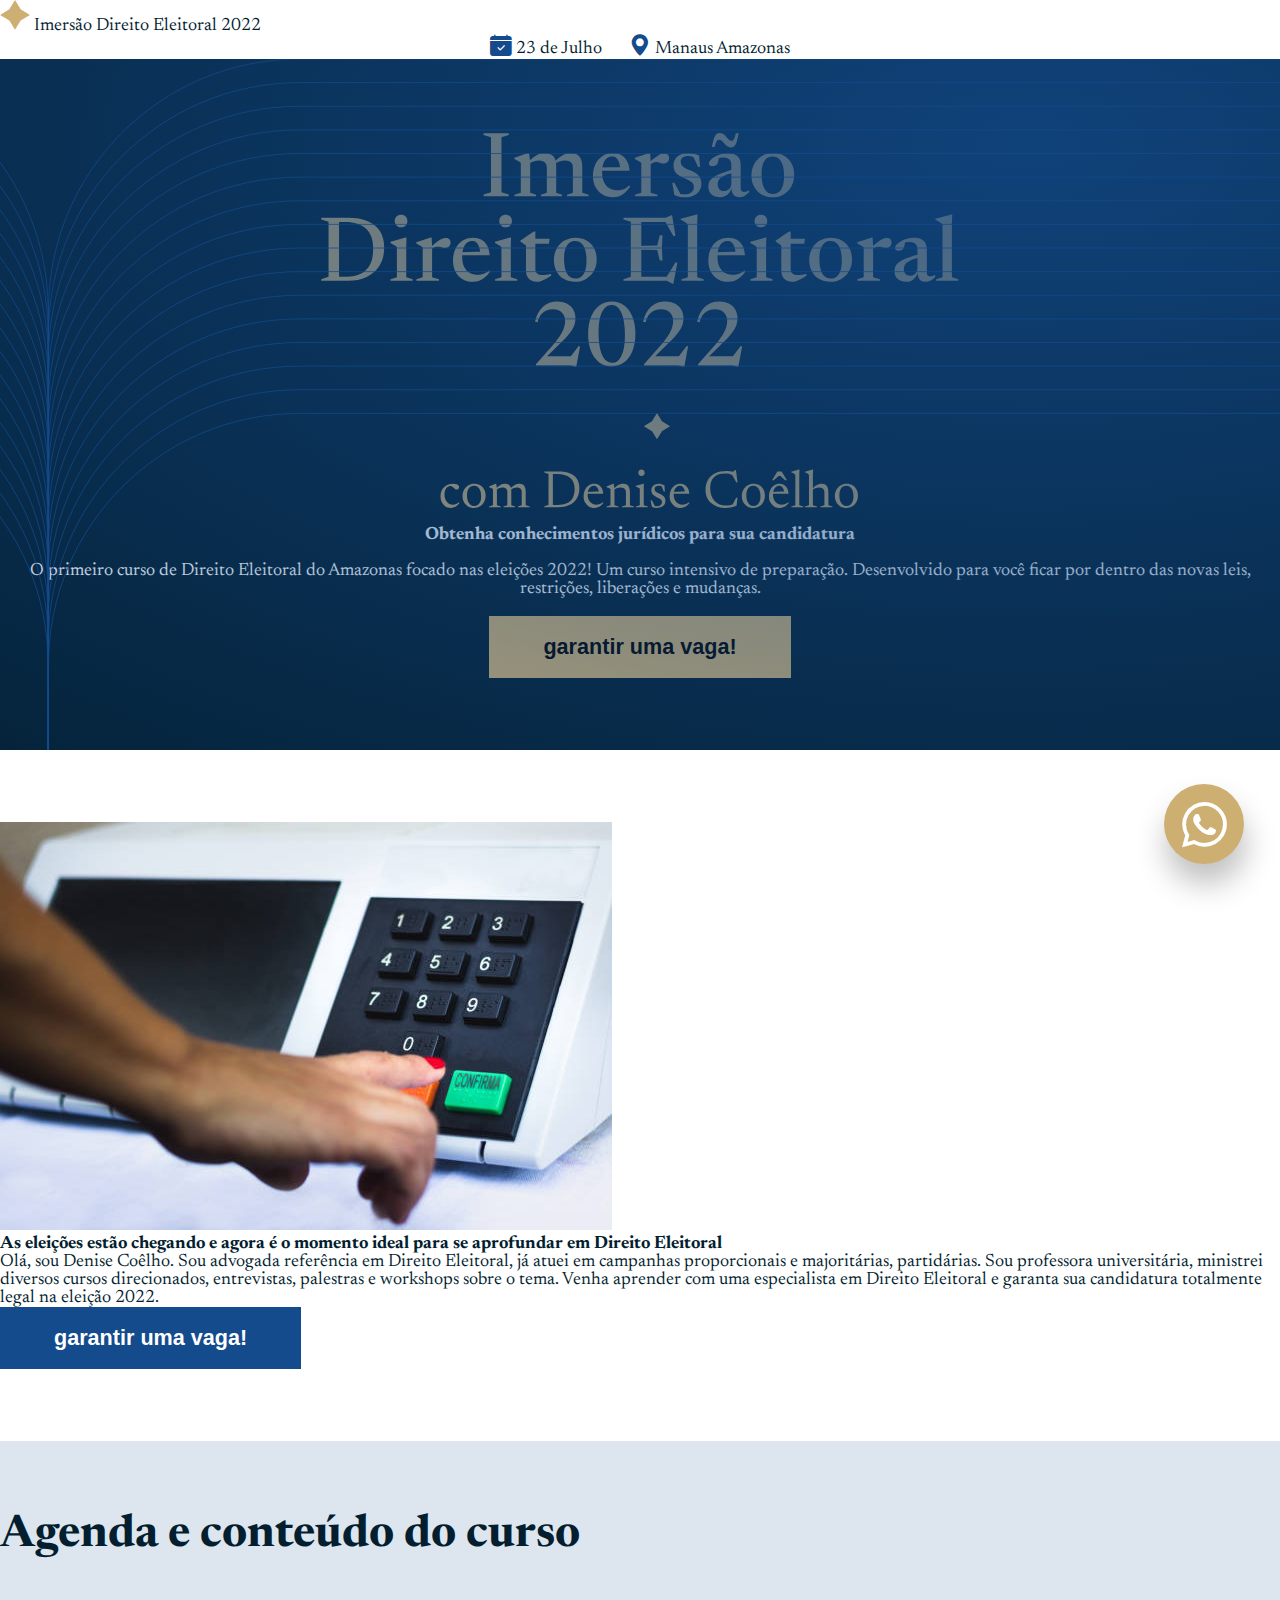
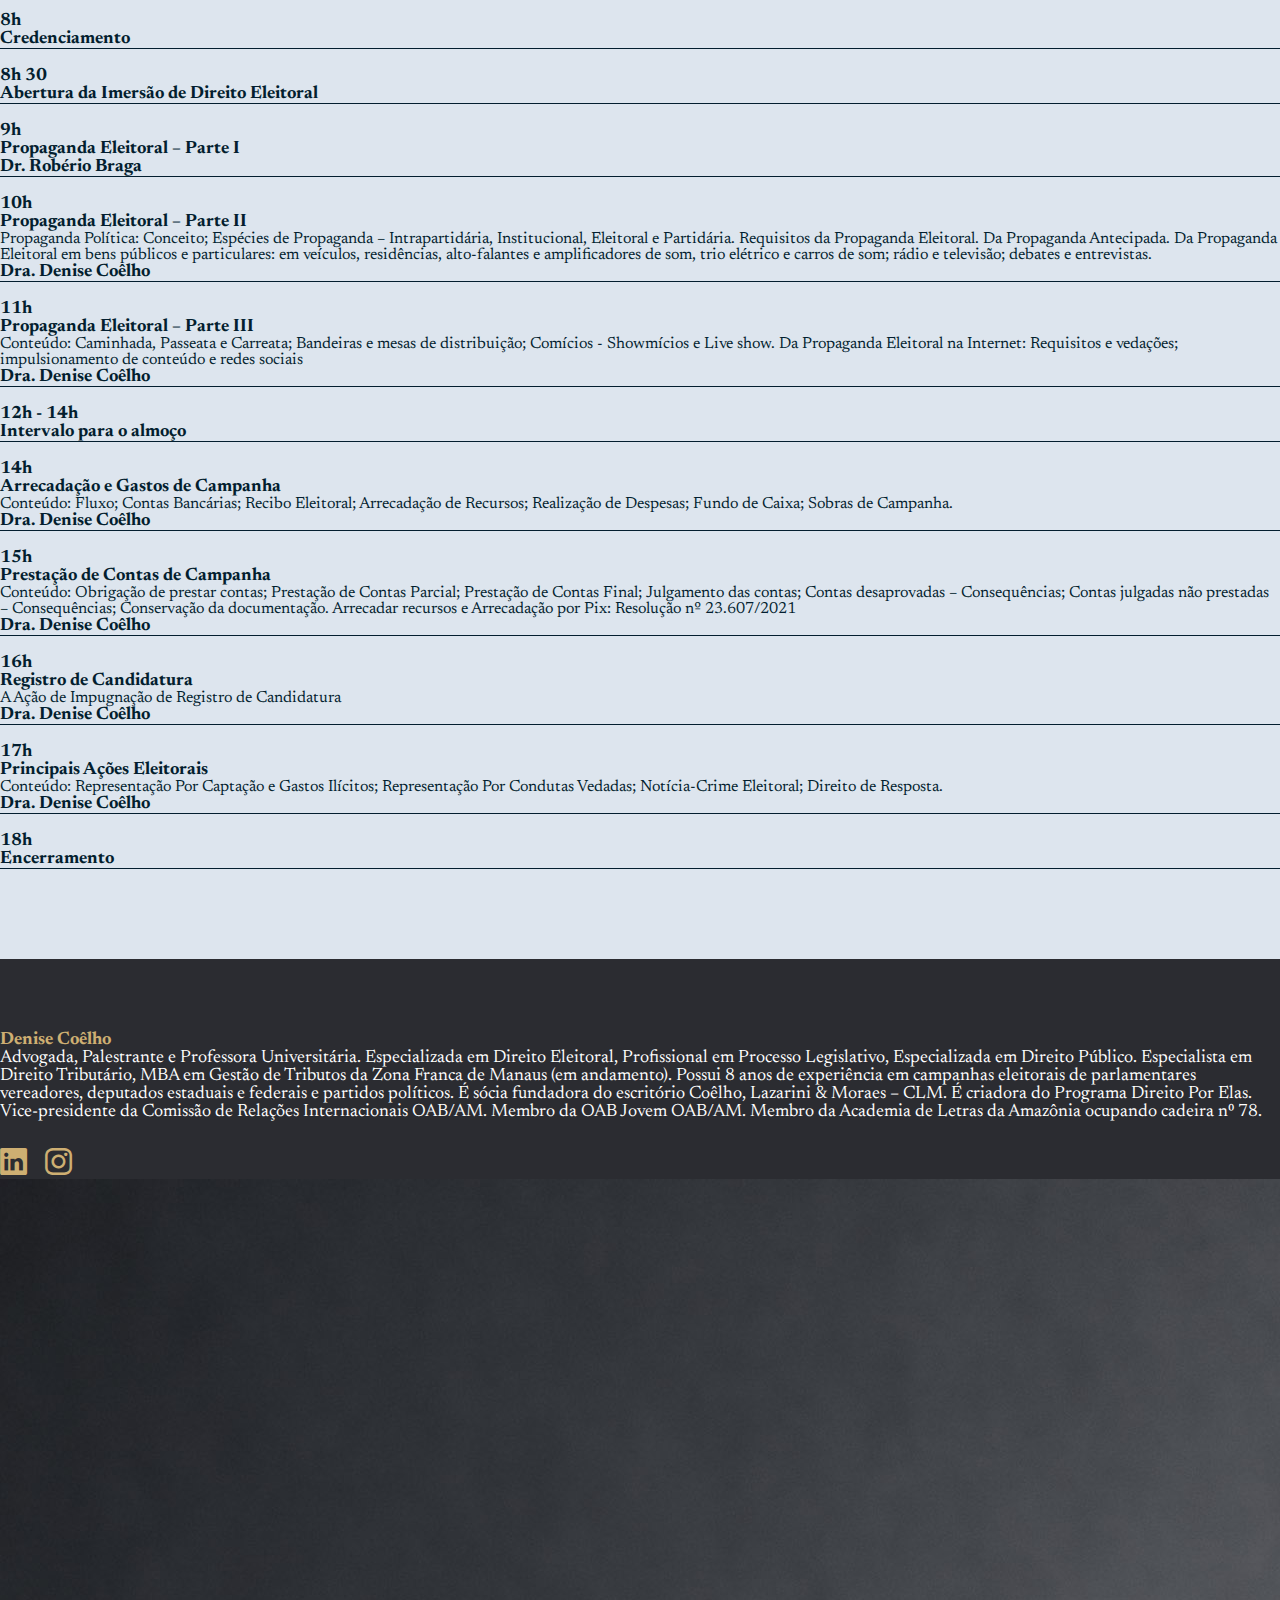
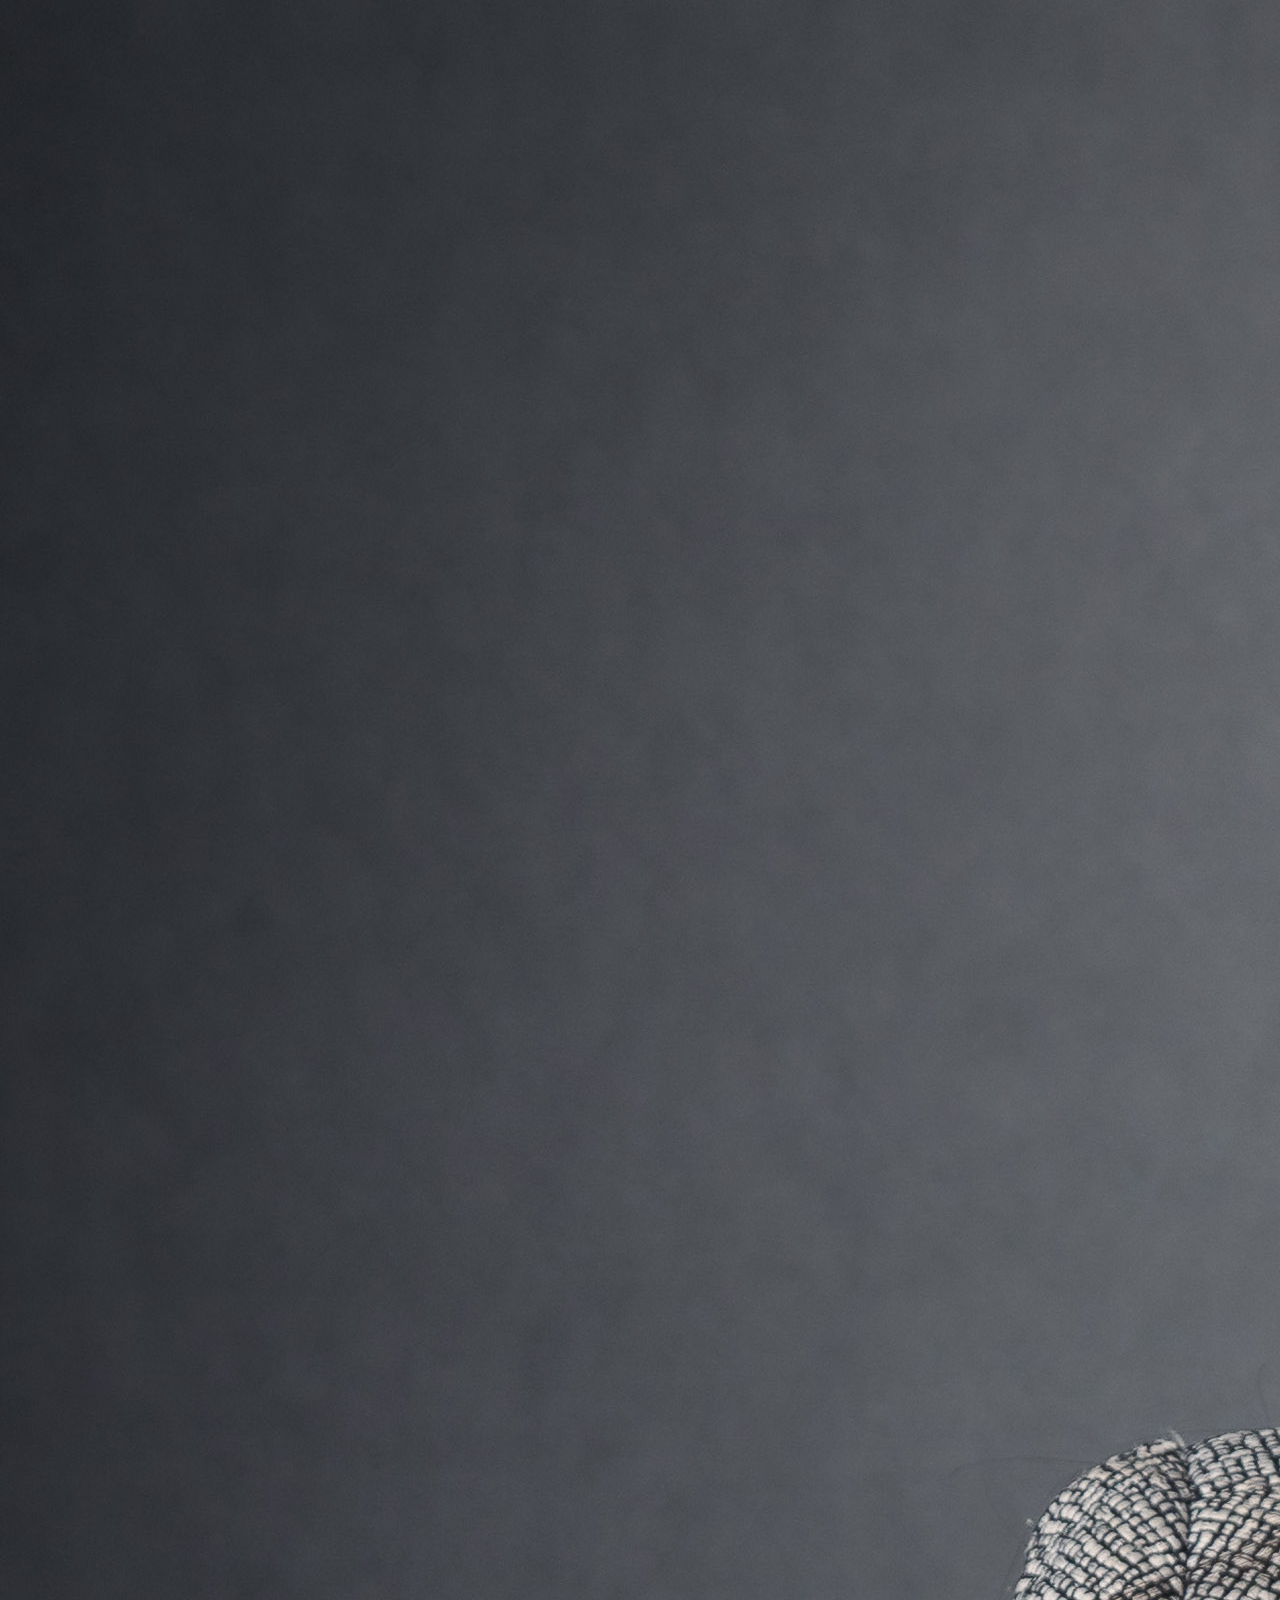
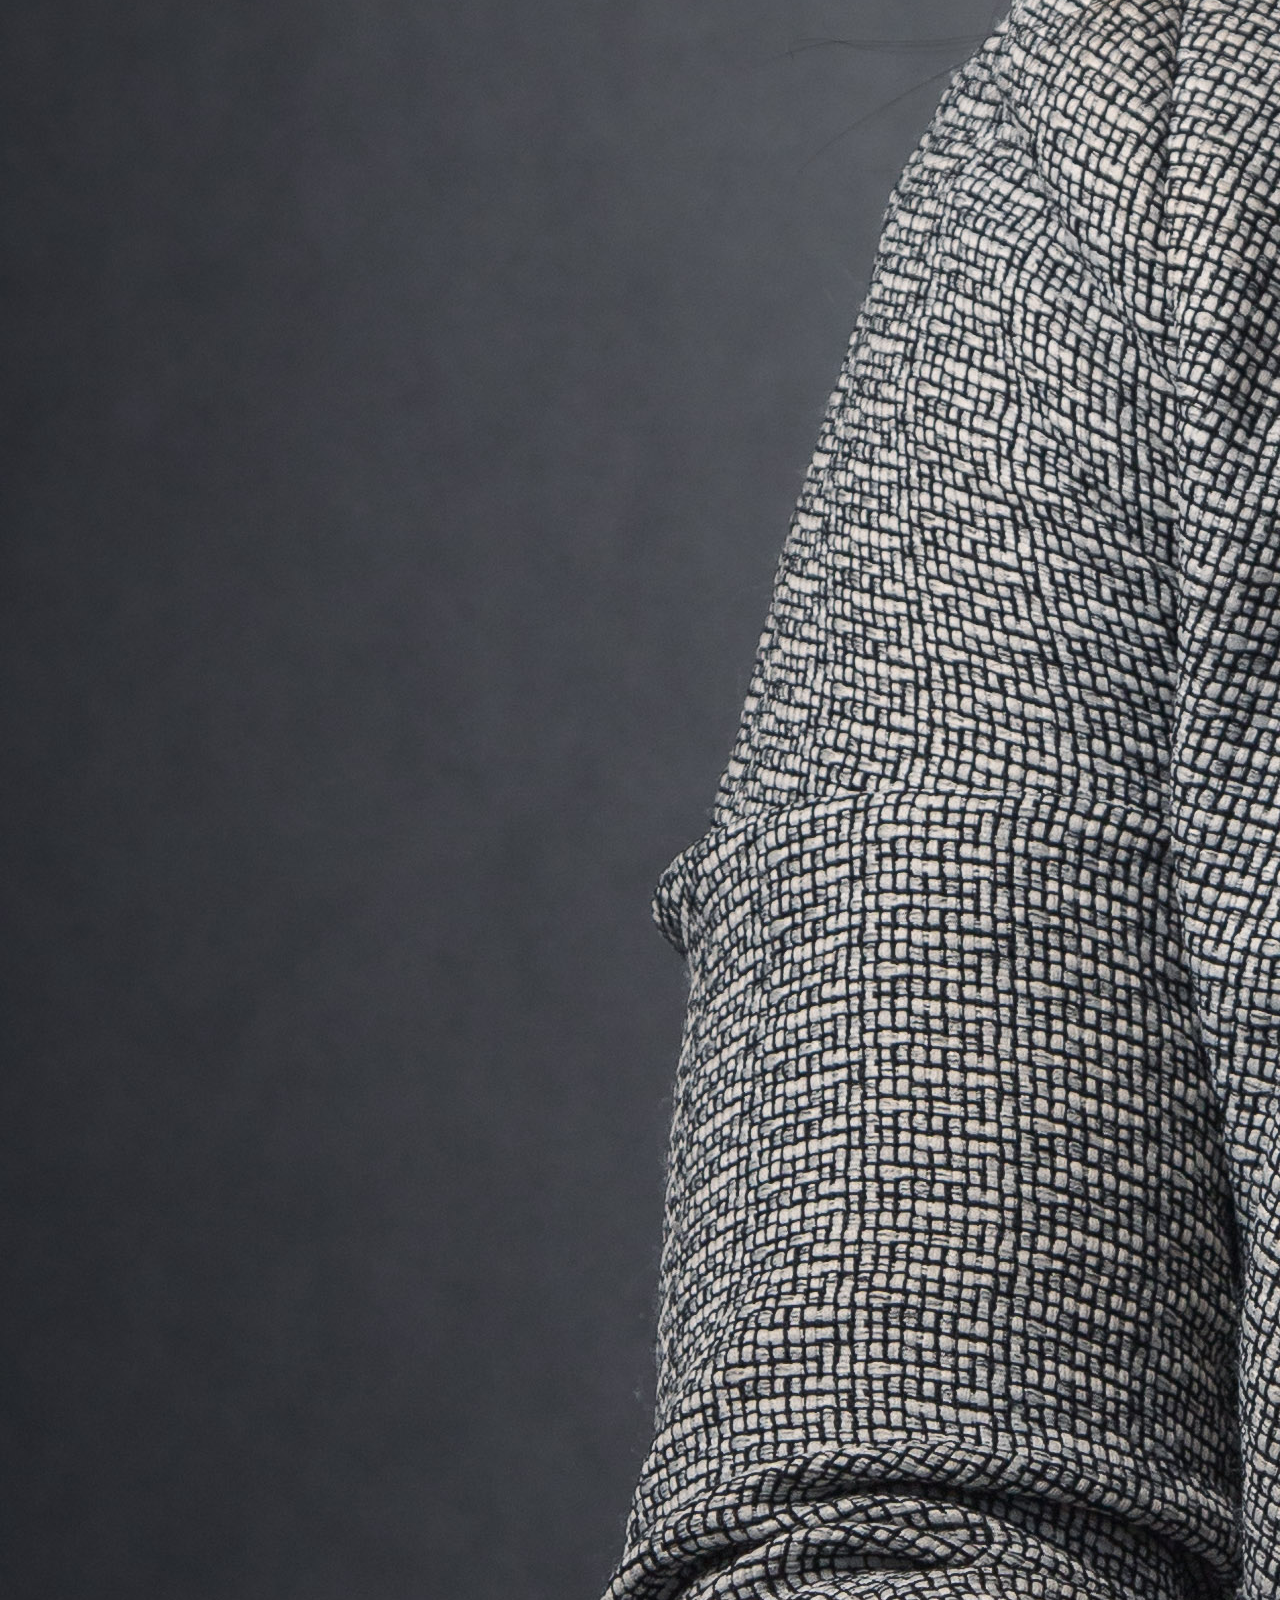
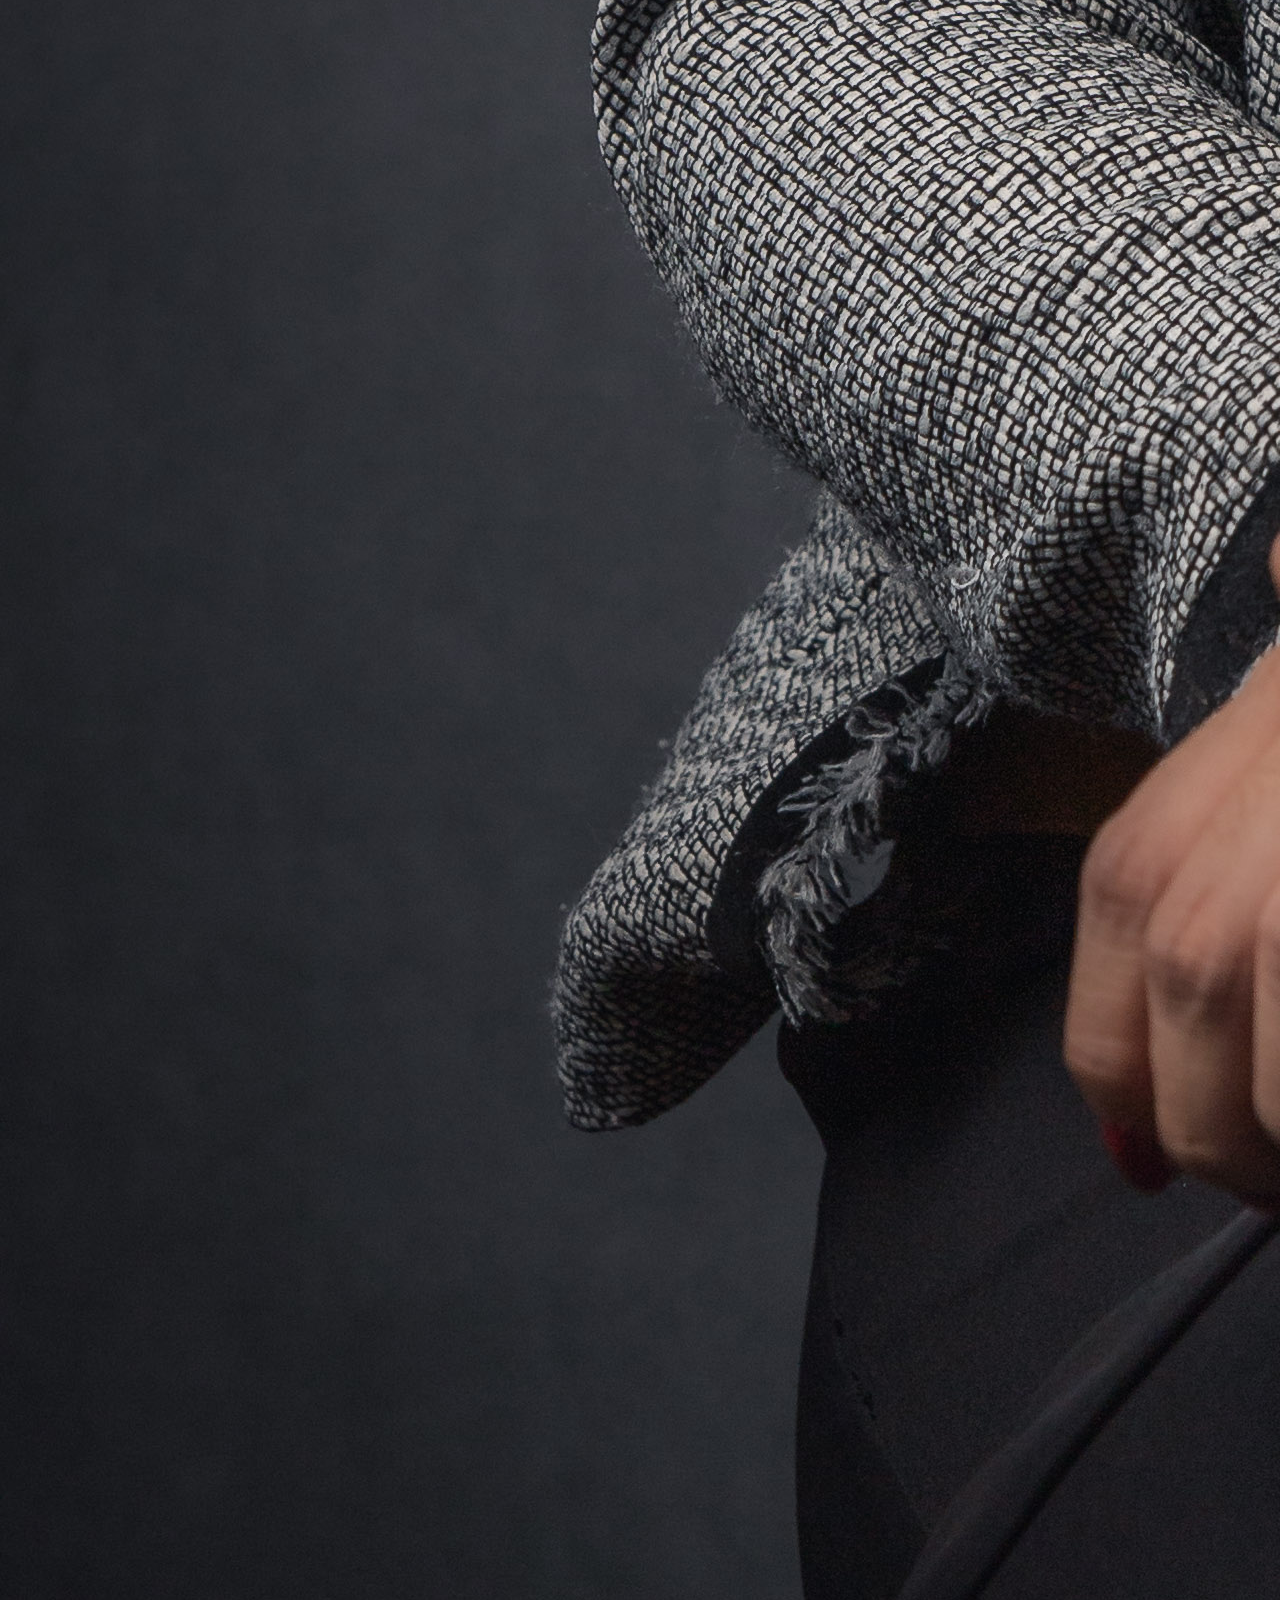
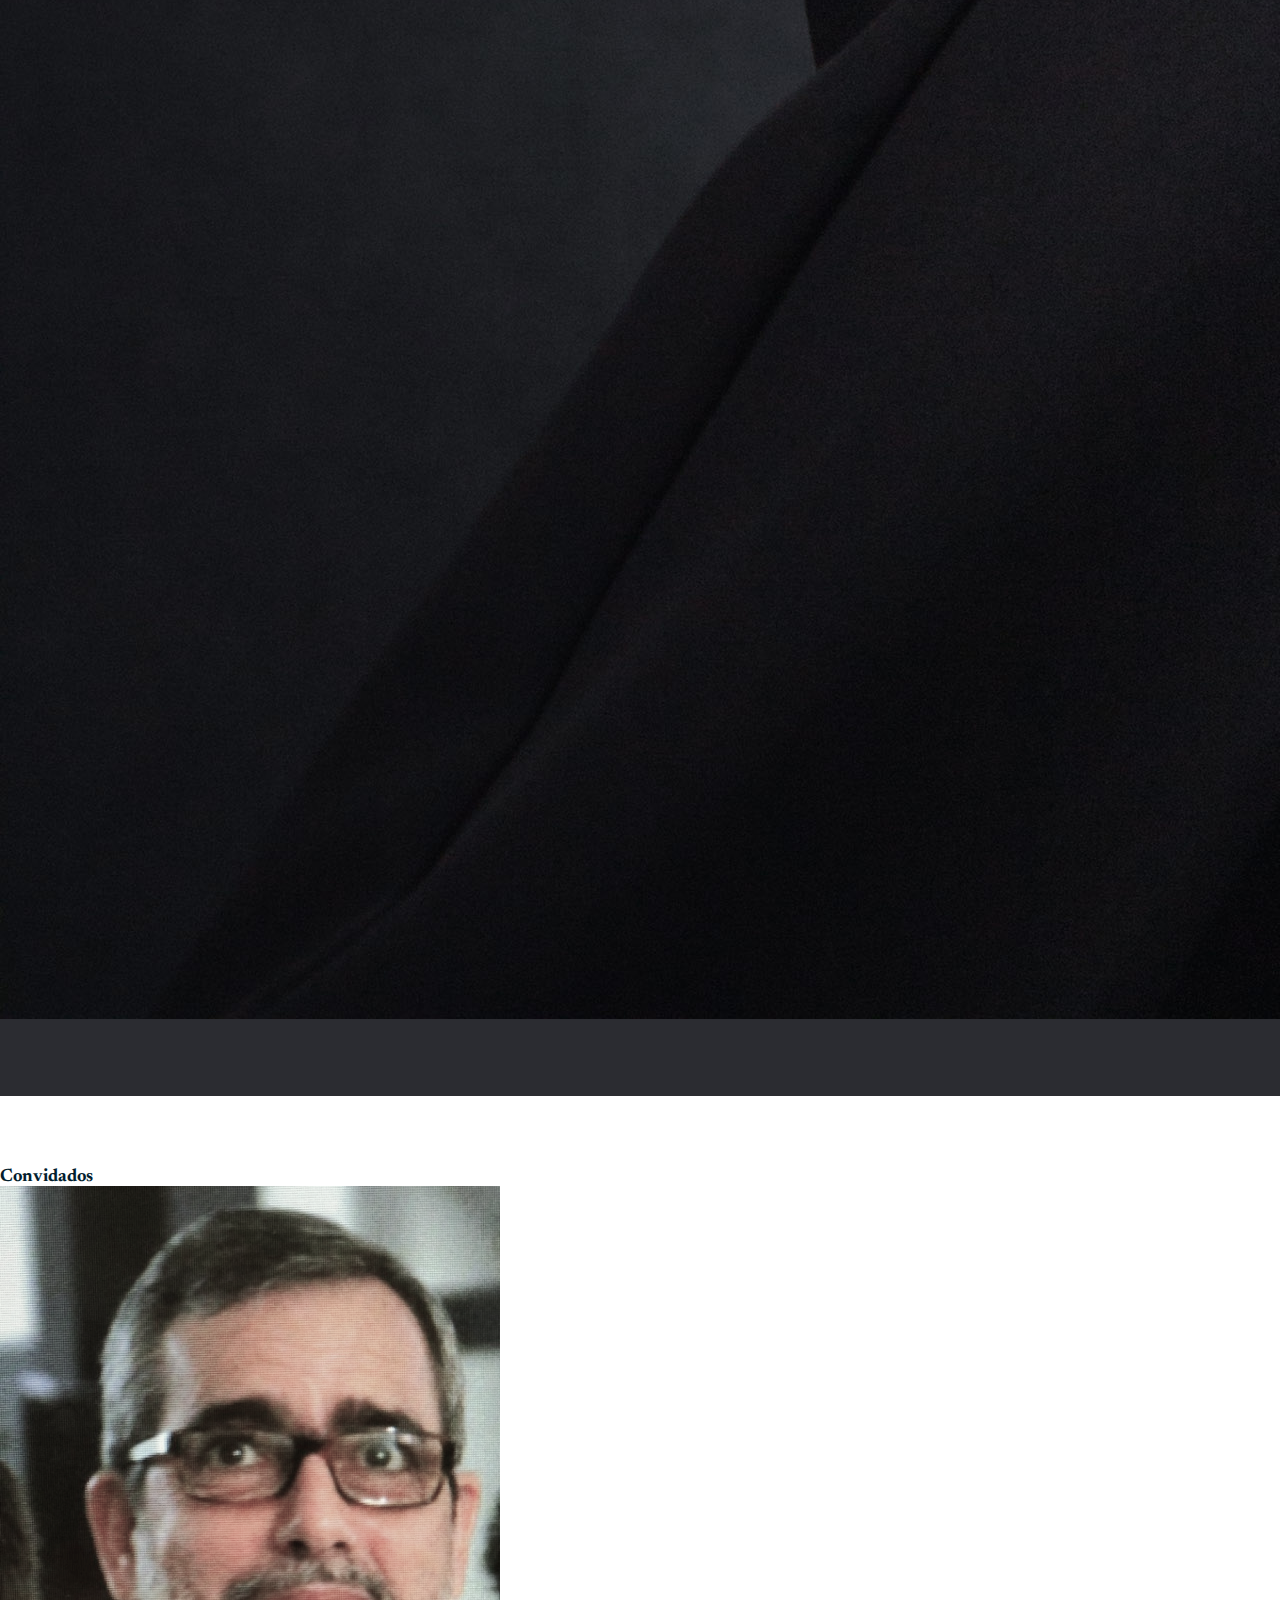
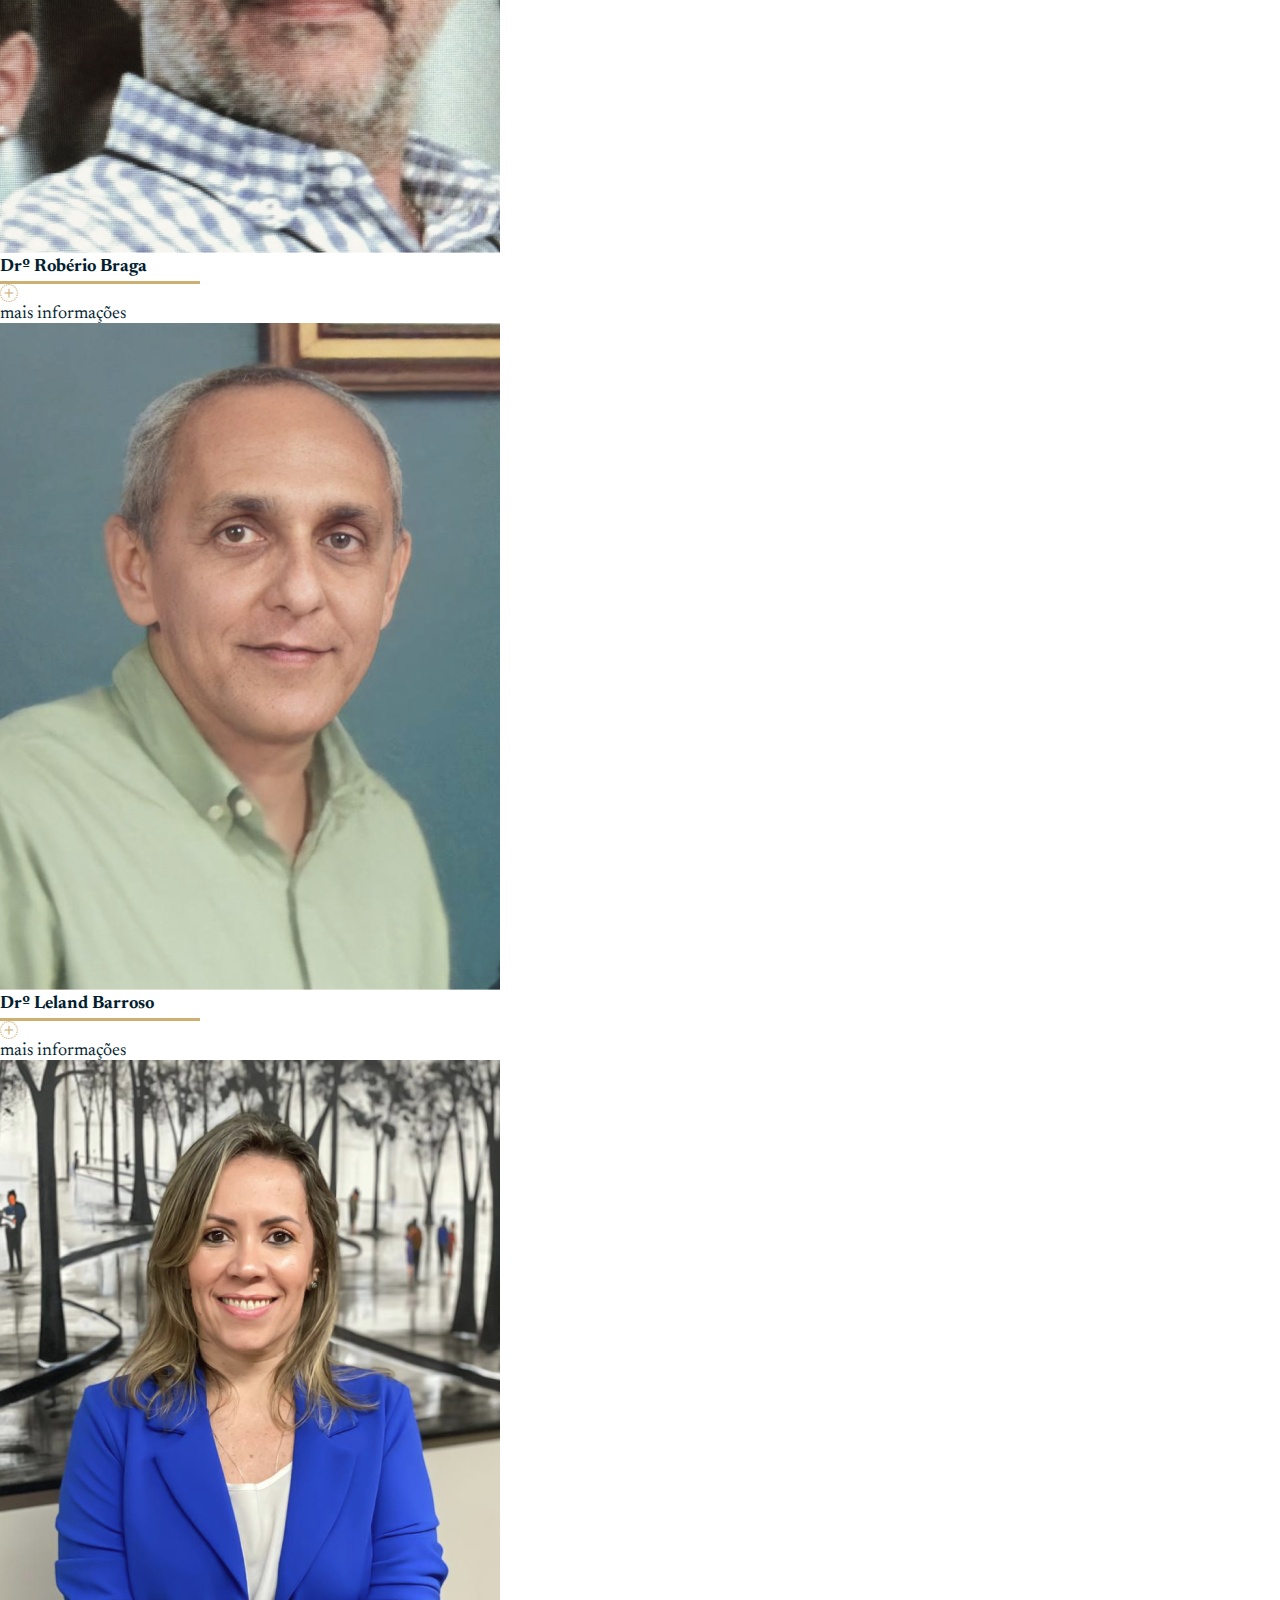
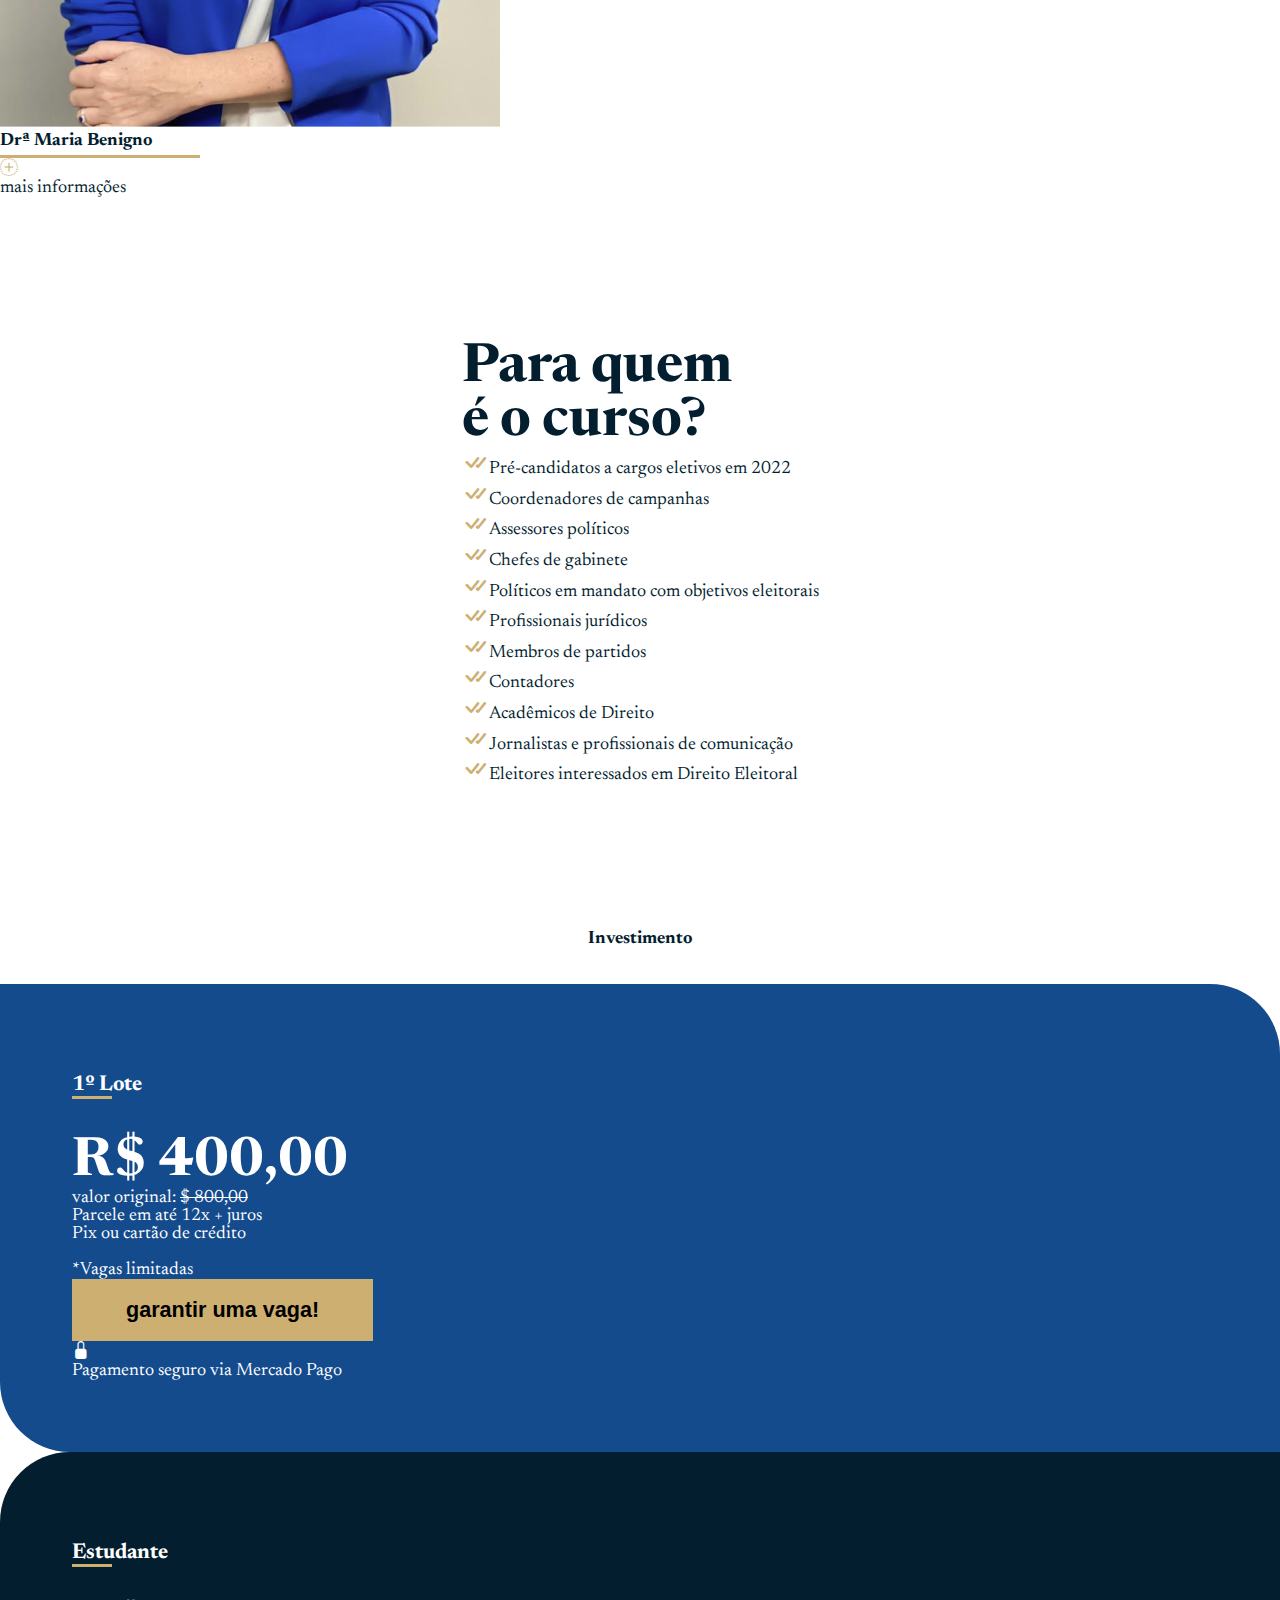
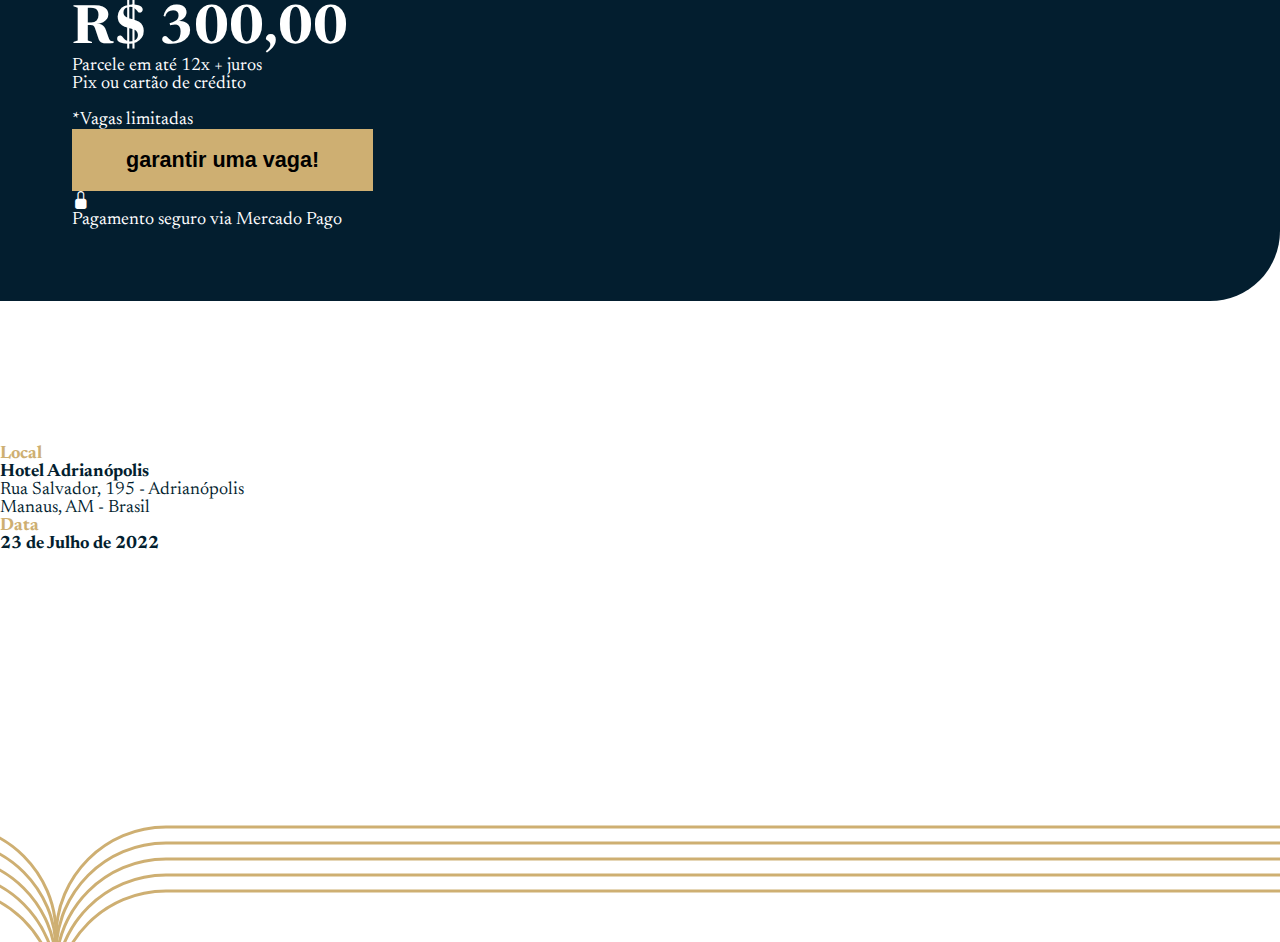
==== commit f03f7bc4: "feat: convidados" ====
--- a/index.html
+++ b/index.html
@@ -65,6 +65,7 @@
       <i class="bi bi-whatsapp"></i>
     </a>
   </div>
+
   <nav class="navbar navbar-light bg-light">
     <a class="navbar-brand">
       <img src="assets/logo.svg" width="30" height="30" class="d-inline-block align-top"
@@ -82,6 +83,7 @@
       </div>
     </div>
   </nav>
+
   <main class="container-fluid banner">
     <div class="container">
       <div class="row">
@@ -337,6 +339,62 @@
     </div>
   </section>
 
+  <section class="container-fluid convidados">
+    <div class="container">
+      <h1 class="mb-5 d-flex justify-content-center">Convidados</h1>
+      <div class="row">
+        <div class="col-md-4 mb-4">
+          <img class="img-fluid convidado" src="assets/convidados/roberio-braga.png"
+            alt="Foto de Robério Braga um dos professores convidados">
+          <h2 class="mt-4 mb-4 convidados__nome">Drº Robério Braga</h2>
+          
+          <div class="convidados__mais-info convidados__mais-info--roberio d-flex">
+            <i class="bi bi-plus-circle-dotted mr-2"></i>
+            <p>mais informações</p>
+          </div>
+
+          <div class="convidados__cv-roberio mt-4" style="display: none;">
+            <p>
+              Possui graduação em Direito pela Universidade Federal do Amazonas(1974), especialista em Direito Agrário pela Universidade Federal do Amazonas(1976), em Direito Público pela Universidade Federal do Amazonas(1976) e Administração de Política Cultural pelo Centro Nacional de Referência Cultural em convênio com a Universidade de Brasília e a Organização dos Estados Americanos(1978) e mestrado em Direito Ambiental pela Universidade do Estado do Amazonas(2004). Atualmente é Secretário de Estado da Cultura - Secretaria de Estado da Cultura do Amazonas e é ex Diretor da Escola Superior de Advocacia do Amazonas -ESA-OAB/AM. Tem experiência na área de Direito e Comunicação, com ênfase em Direito Ambiental, Cultural e Eleitoral, atuando principalmente no seguinte tema: bem cultural. Conselho Regional de Museologia 6ª Região - COREM nº 39/87.
+            </p>
+          </div>
+        </div>
+        <div class="col-md-4 mb-4">
+          <img class="img-fluid convidado" src="assets/convidados/leland-barroso.png"
+            alt="Foto de Robério Braga um dos professores convidados">
+          <h2 class="mt-4 mb-4 convidados__nome">Drº Leland Barroso</h2>
+          
+          <div class="convidados__mais-info convidados__mais-info--leland d-flex">
+            <i class="bi bi-plus-circle-dotted mr-2"></i>
+            <p>mais informações</p>
+          </div>
+
+          <div class="convidados__cv-leland mt-4" style="display: none;">
+            <p>
+              Possui graduação em DIREITO pela Universidade Federal do Amazonas(1987), graduação em ESTUDOS SOCIAIS pela Universidade Federal do Amazonas(1985), especialização em DIREITO DO ESTADO pela Universidade Candido Mendes(2002), especialização em Direito pela Universidade Federal de Santa Catarina(2005) e mestrado em Ciência Jurídica pela Universidade do Vale do Itajaí(2011). Atualmente é Analista Judiciário - Área Judiciária da Tribunal Regional Eleitoral do Amazonas, Professor da Escola Superior Batista do Amazonas e Professor do Centro Universitário de Ensino Superior do Amazonas. Tem experiência na área de Direito, com ênfase em Direito Público. Atuando principalmente nos seguintes temas:Princípio, soberania popular, sufrágio, voto, sistemas eleitorais.
+            </p>
+          </div>
+        </div>
+        <div class="col-md-4 mb-4">
+          <img class="img-fluid convidado" src="assets/convidados/maria-auxiliadora.png"
+            alt="Foto da Doutora Maria Auxilidora Benigno professora convidada">
+          <h2 class="mt-4 mb-4 convidados__nome">Drª Maria Benigno</h2>
+
+          <div class="convidados__mais-info convidados__mais-info--maria d-flex">
+            <i class="bi bi-plus-circle-dotted mr-2"></i>
+            <p>mais informações</p>
+          </div>
+
+          <div class="convidados__cv-maria mt-4" style="display: none;">
+            <p>
+              Maria Benigno,  advogada formada pela Universidade Federal do Amazonas - UFAM, pós-graduada em Direito Eleitoral. Presidente da Comissão de Direito Eleitoral da OAB/AM de 2013 a 2021. Coordenadora e Professora de Direito Eleitoral na Escola Superior da Advocacia da OAB/AM em 2019/2021. Professora voluntária de Direito Eleitoral na Universidade Federal do Amazonas - UFAM. Membro da Academia Brasileira de Direito Eleitoral e Político  - ABRADEP. Graduada, também, em Administração de Empresas, pela UFAM.
+            </p>
+          </div>
+        </div>
+      </div>
+    </div>
+  </section>
+
   <section class="container-fluid para-quem">
     <div class="container">
       <div class="row">
@@ -375,21 +433,21 @@
               <p>Parcele em até 12x + juros</p>
               <p>Pix ou cartão de crédito</p>
             </div>
-  
+
             <div class="d-flex flex-column">
               <p class="mt-4 mb-4">*Vagas limitadas</p>
               <button class="btn cta-button botao-lote">garantir uma vaga!</button>
               <a href="https://api.whatsapp.com/send?phone=5592982688228&text=Ol%C3%A1!%20Quero%20garantir%20meu%20ingresso%201%C2%BA%20LOTE%20para%20a%20Imers%C3%A3o%20Direito%20Eleitoral%202022!"
                 target="_blank">
               </a>
-  
+
               <div class="d-flex mt-4">
                 <i class="bi bi-lock-fill mr-2"></i>
                 <p>Pagamento seguro via Mercado Pago</p>
               </div>
             </div>
           </div>
-  
+
           <div class="form-inscricao-lote" style="display: none;">
             <div id="mc_embed_signup">
               <form
@@ -439,7 +497,7 @@
               </form>
             </div>
           </div>
-  
+
           <div class="valores__pagamento link-pagamento-lote" style="display: none;">
             <h3>Você está perto de garantir a sua vaga!</h3>
             <p>Agora realize o pagamento pelo link abaixo:</p>
@@ -451,7 +509,7 @@
               confirmação da sua inscrição.</p>
           </div>
         </div>
-  
+
         <div class="col-md-6 valores__right">
           <div class="valores__wrapper estudante">
             <div class="valores__parcela-wrapper">
@@ -460,7 +518,7 @@
               <p>Parcele em até 12x + juros</p>
               <p>Pix ou cartão de crédito</p>
             </div>
-  
+
             <div class="d-flex flex-column">
               <p class="mt-4 mb-4">*Vagas limitadas</p>
               <button class="btn cta-button botao-estudante">garantir uma vaga!</button>
@@ -470,7 +528,7 @@
               </div>
             </div>
           </div>
-  
+
           <div id="mc_embed_signup" class="form-inscricao-estudante" style="display: none;">
             <form
               action="https://imersaodireitoeleitoral.us11.list-manage.com/subscribe/post?u=35d499b20bdbf7527cdf66428&amp;id=b4b021cbf2"
--- a/style.css
+++ b/style.css
@@ -197,6 +197,28 @@
   color: #eaca8b;
 }
 
+.convidados__nome::after {
+  height: 3px;
+  display: block;
+  width: 200px;
+  background: var(--gold);
+  border-right: 1px white;
+  content: "";
+  margin-top: 0.3rem;
+}
+.convidados__mais-info {
+  cursor: pointer;
+}
+.convidados__mais-info p, .convidados__mais-info i {
+  margin: 0;
+}
+.convidados__mais-info i {
+  color: var(--gold);
+}
+.convidados__mais-info:hover {
+  color: var(--gold);
+}
+
 .para-quem {
   display: flex;
   flex-direction: column;
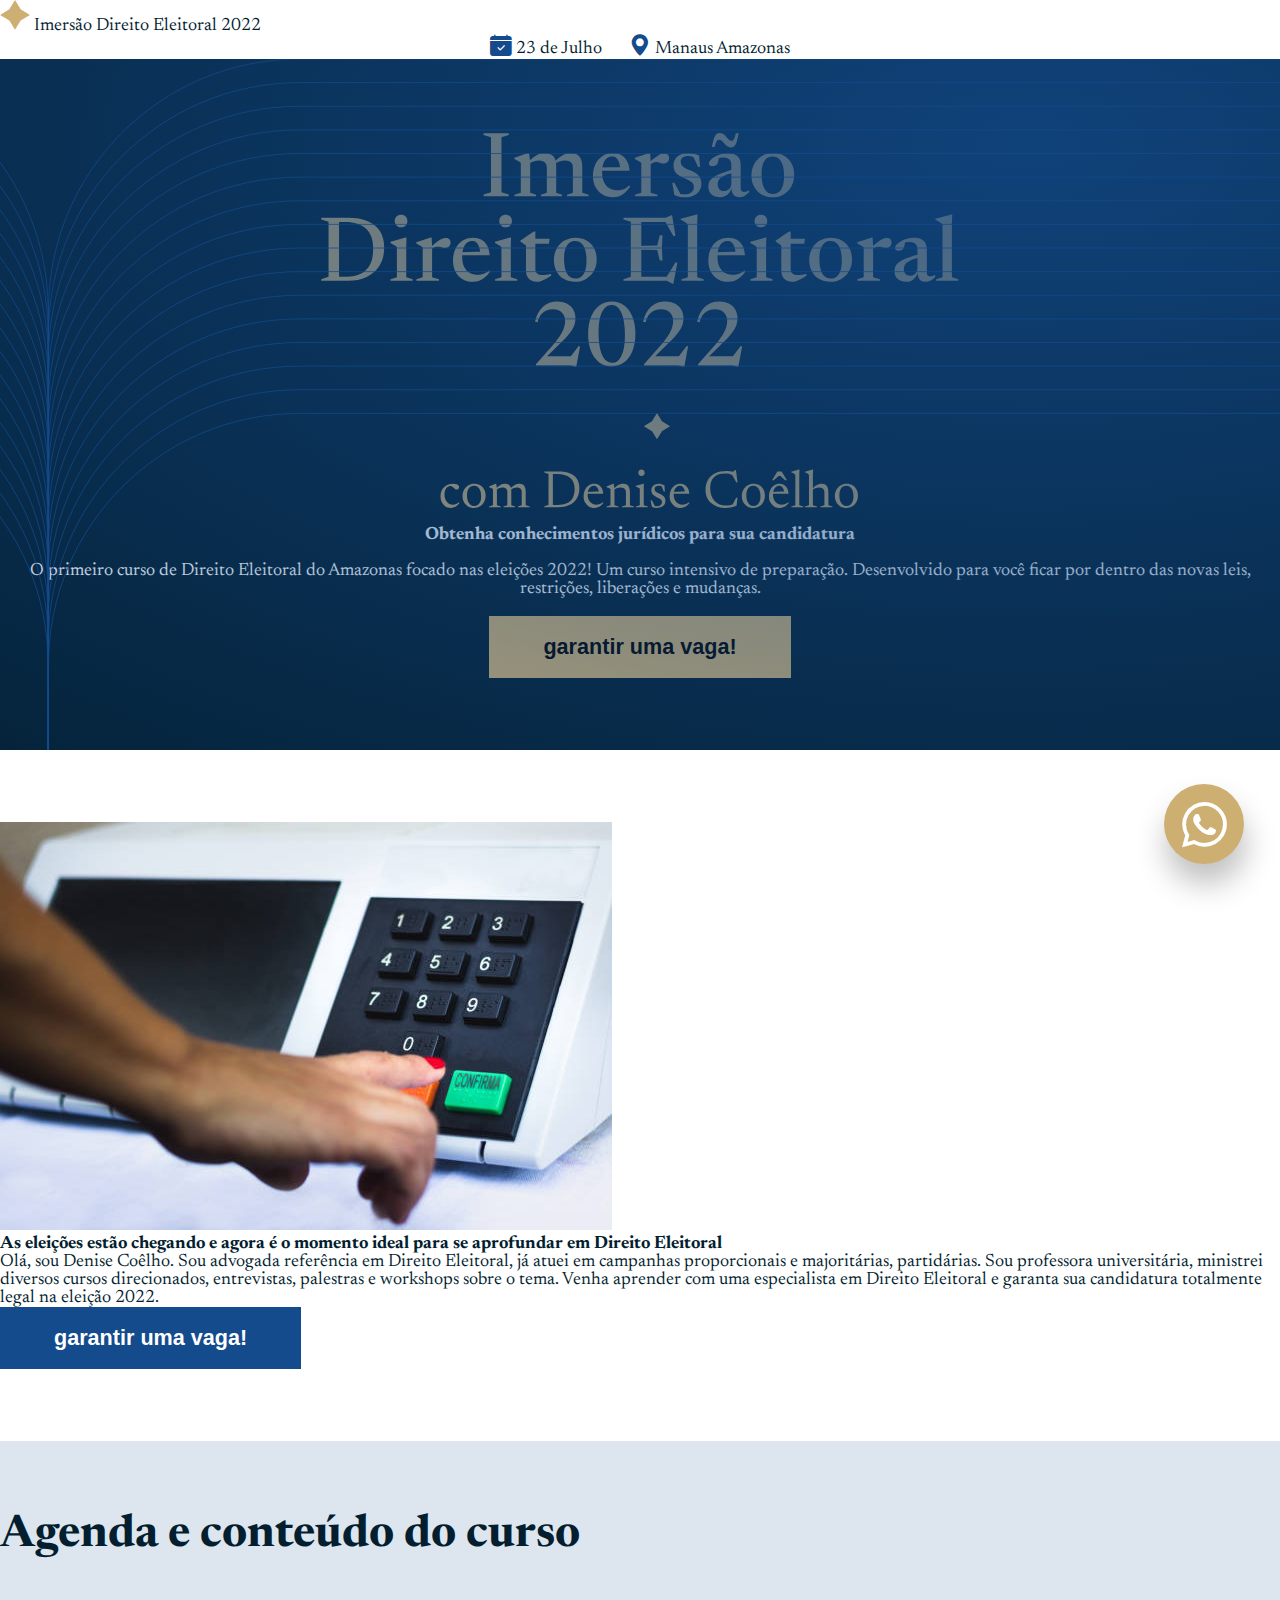
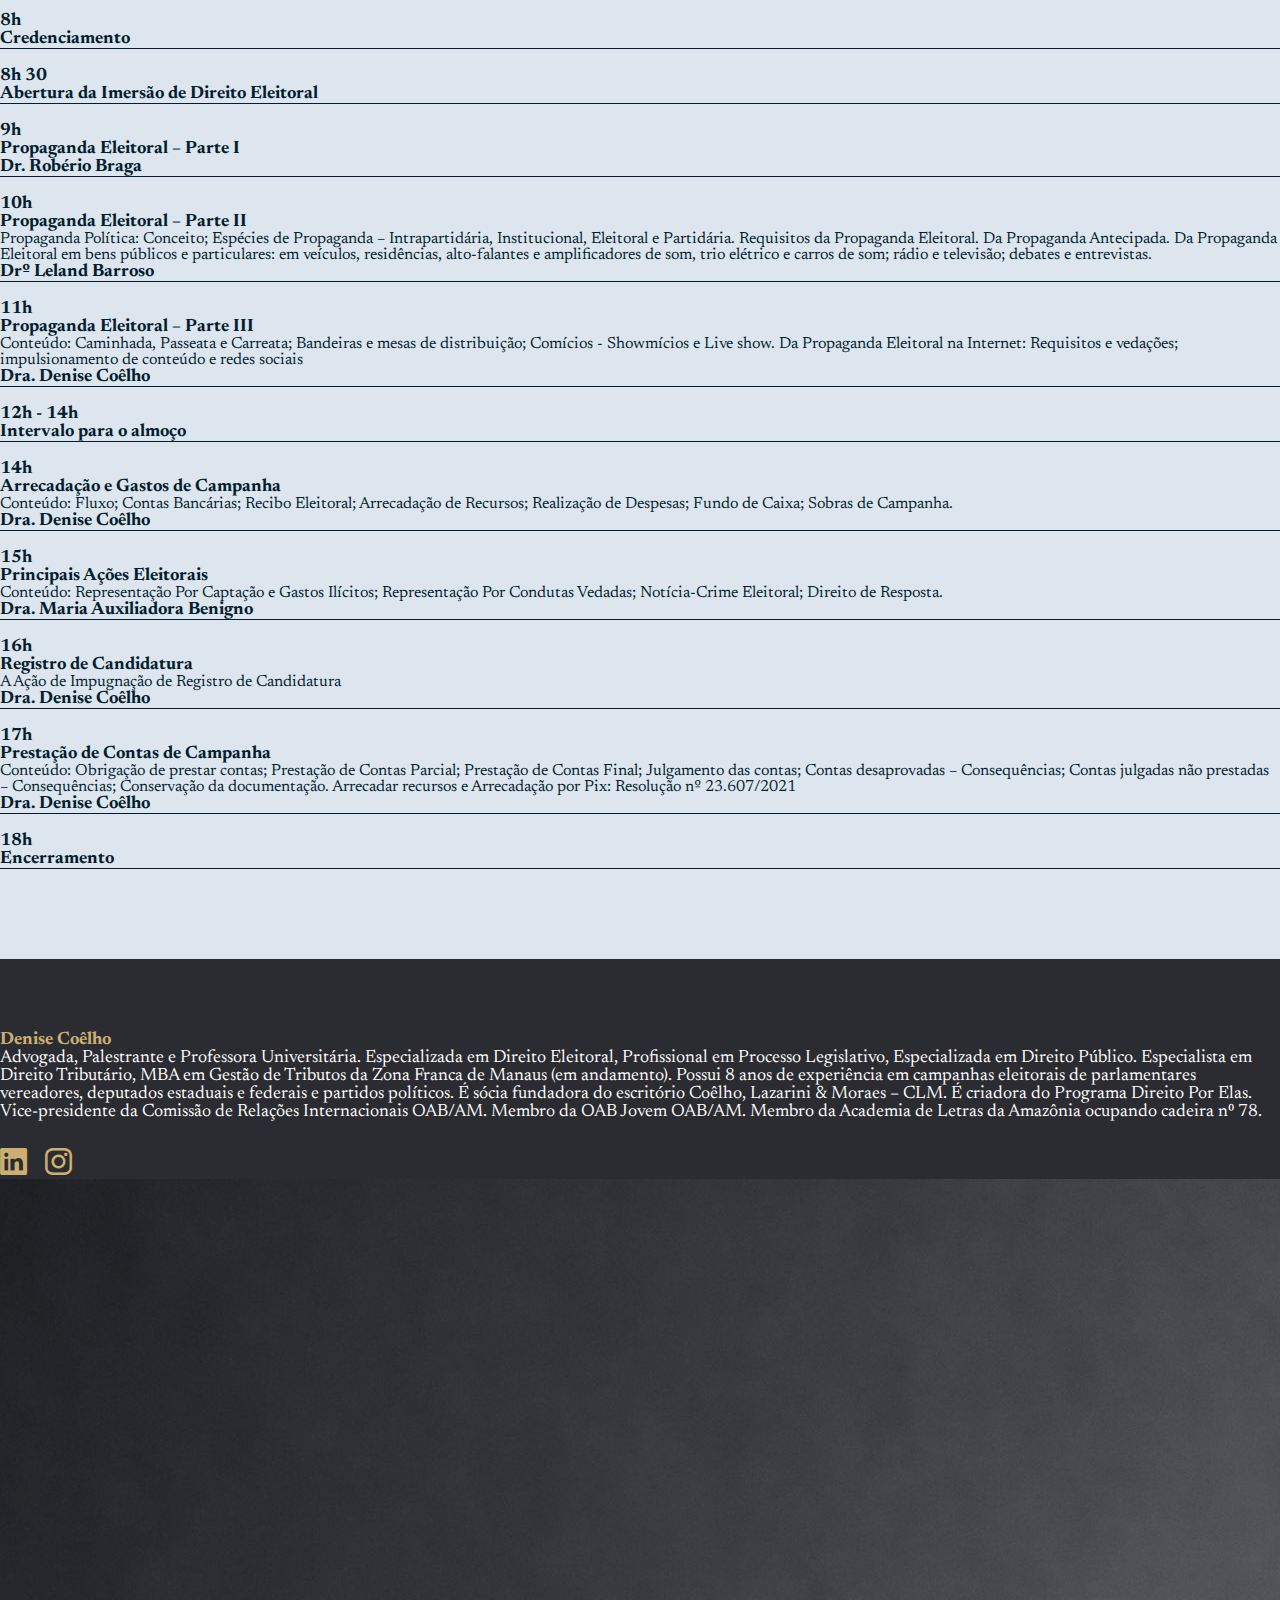
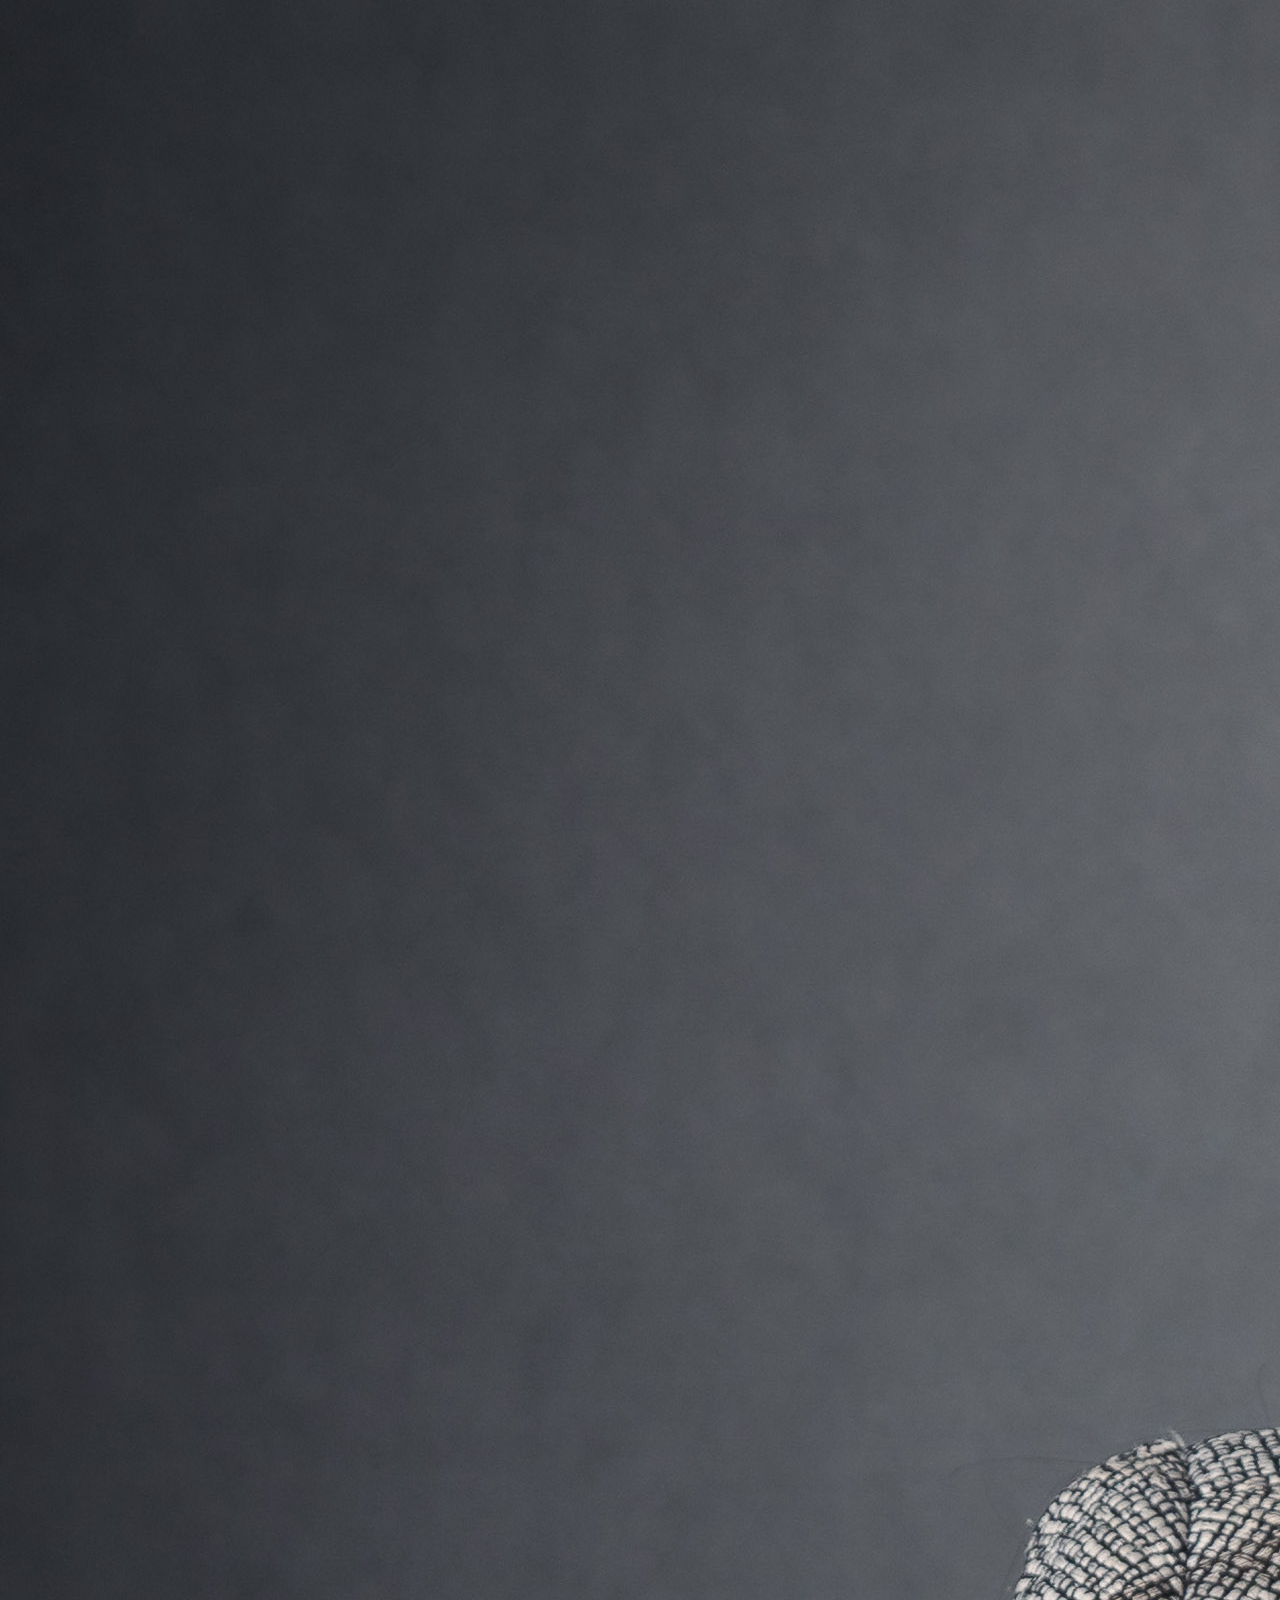
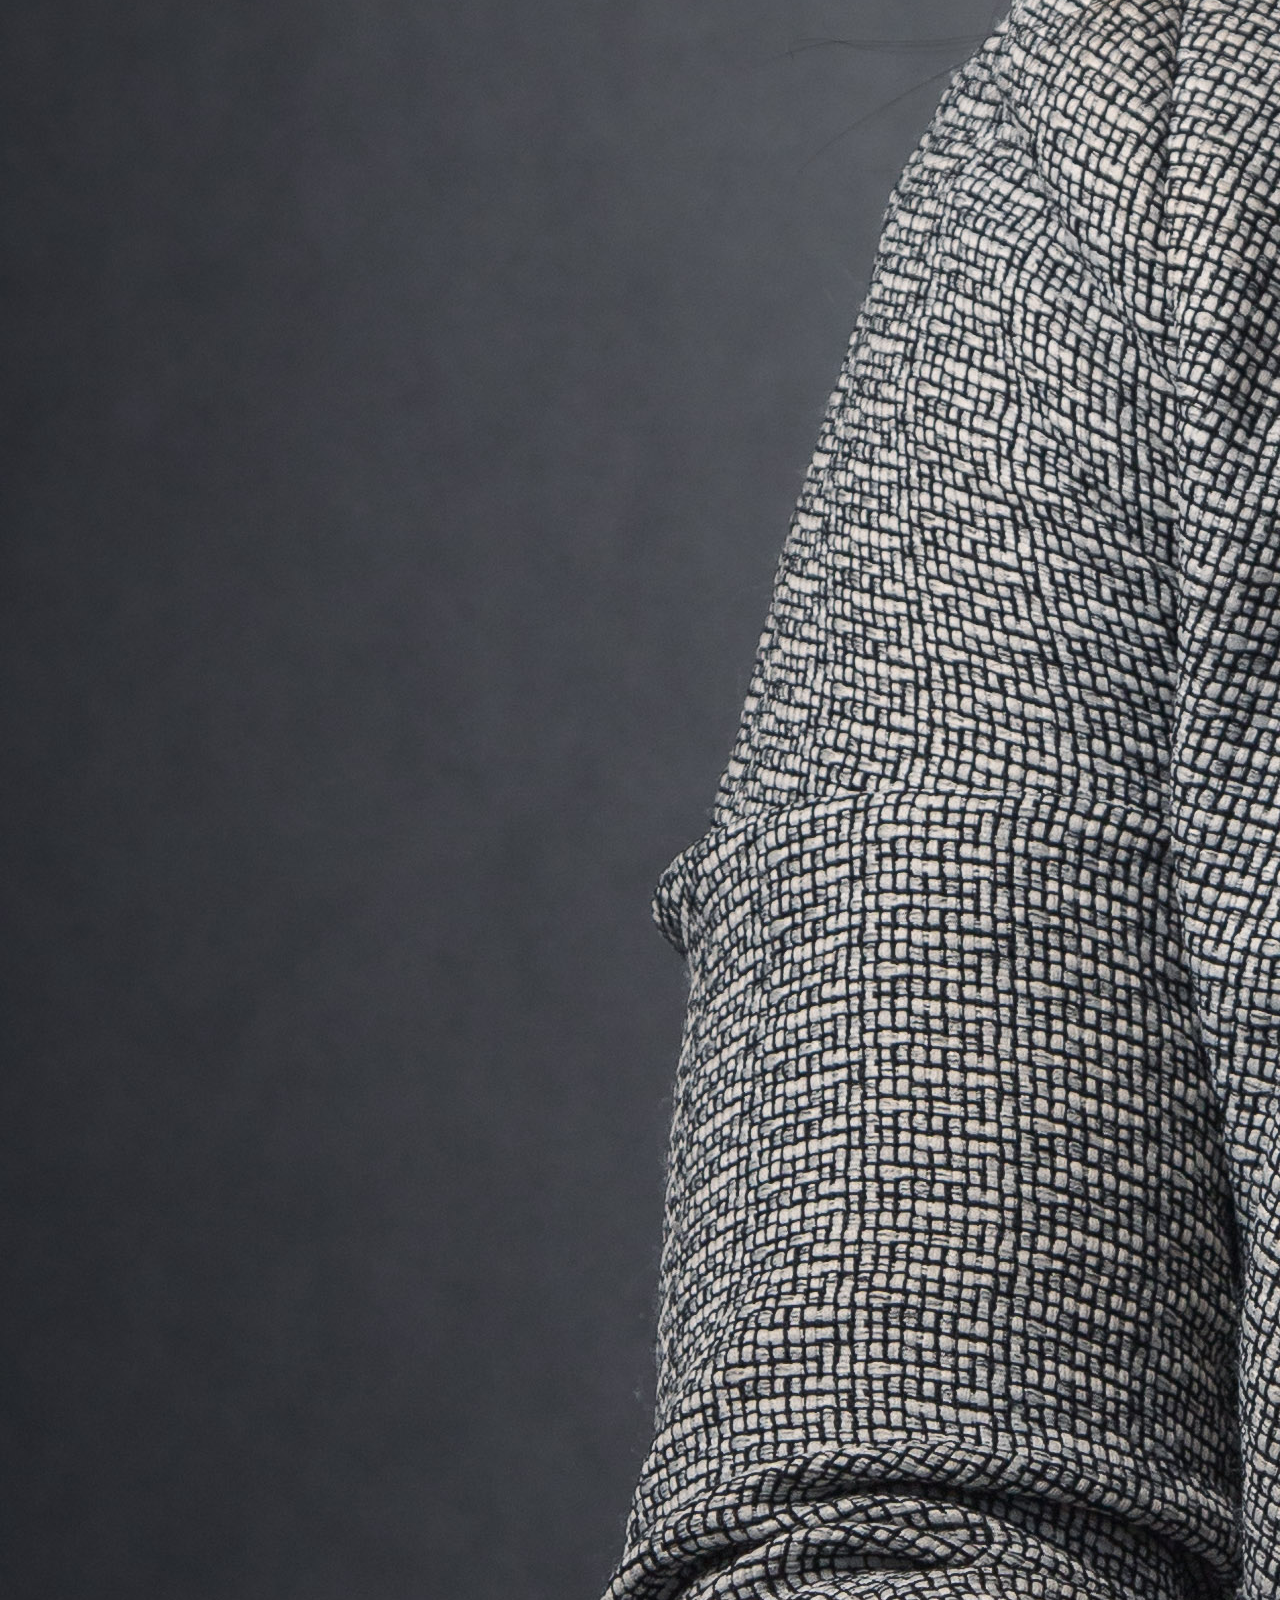
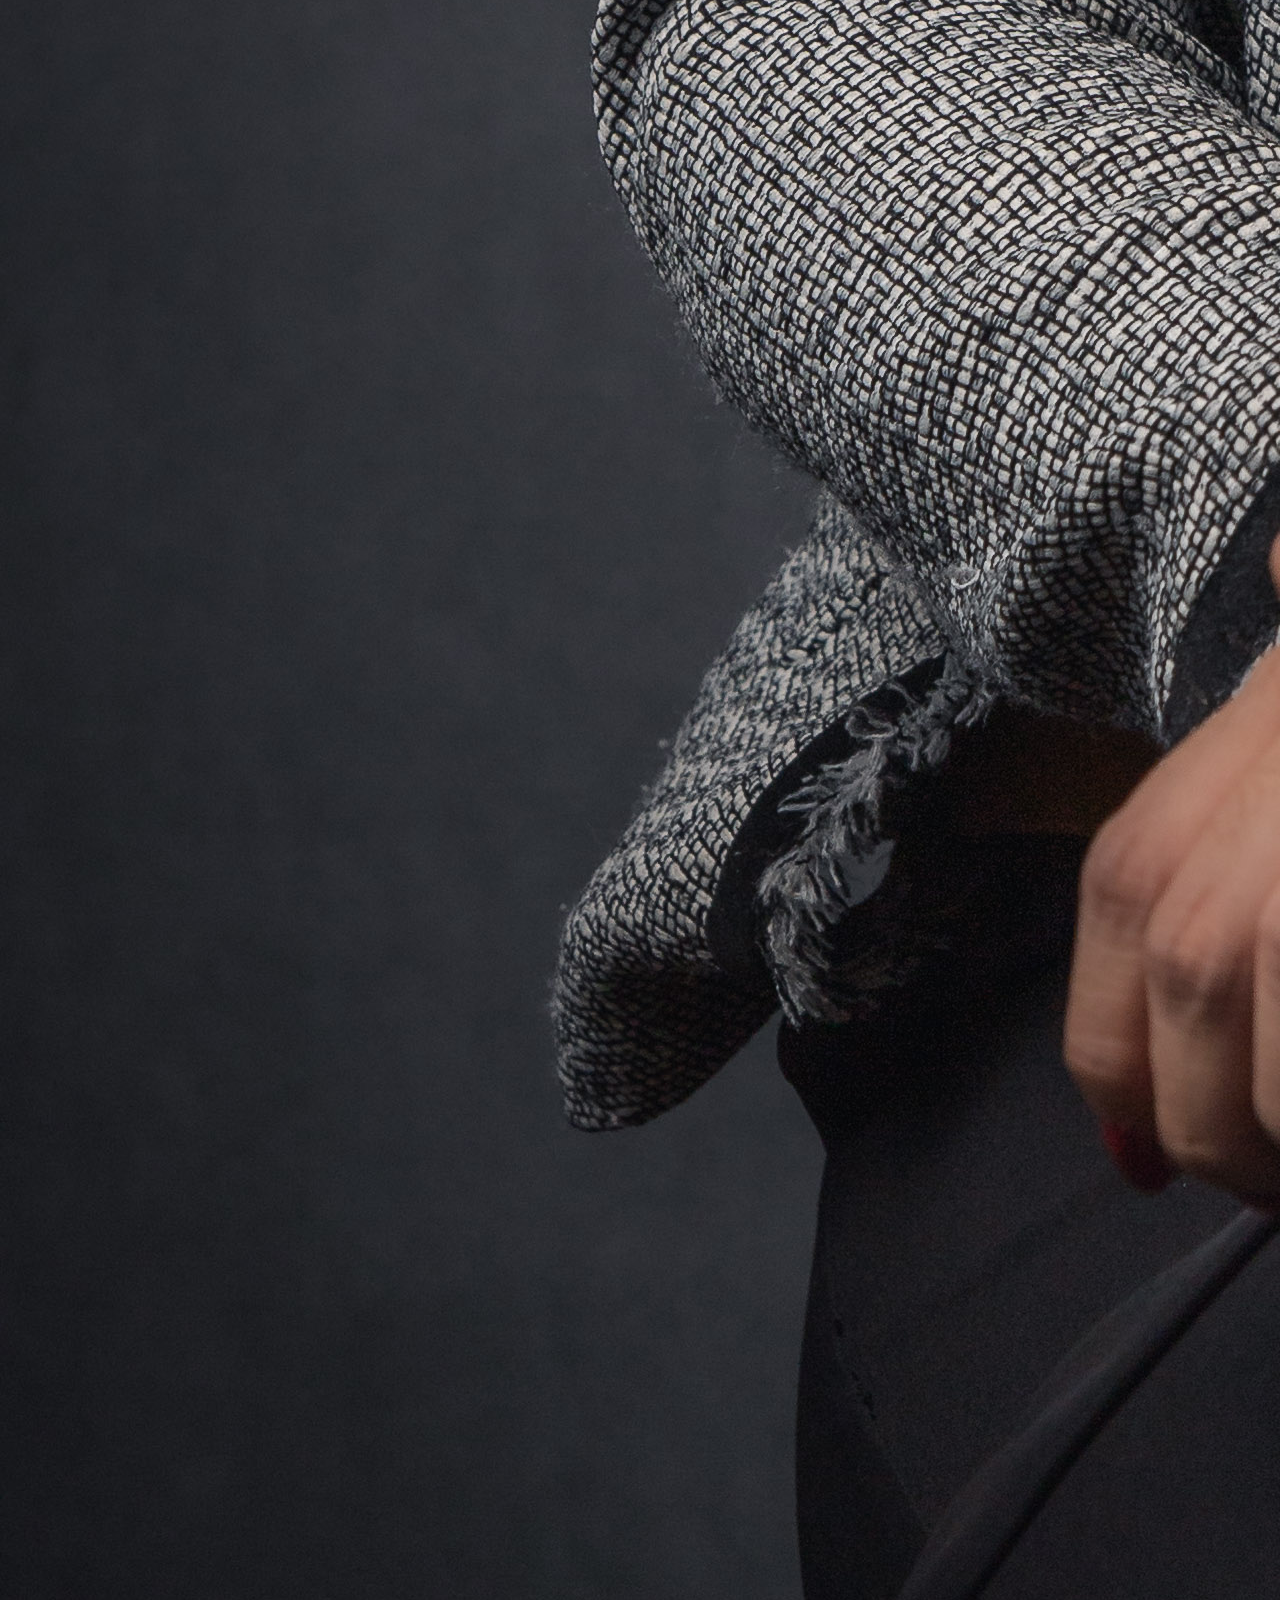
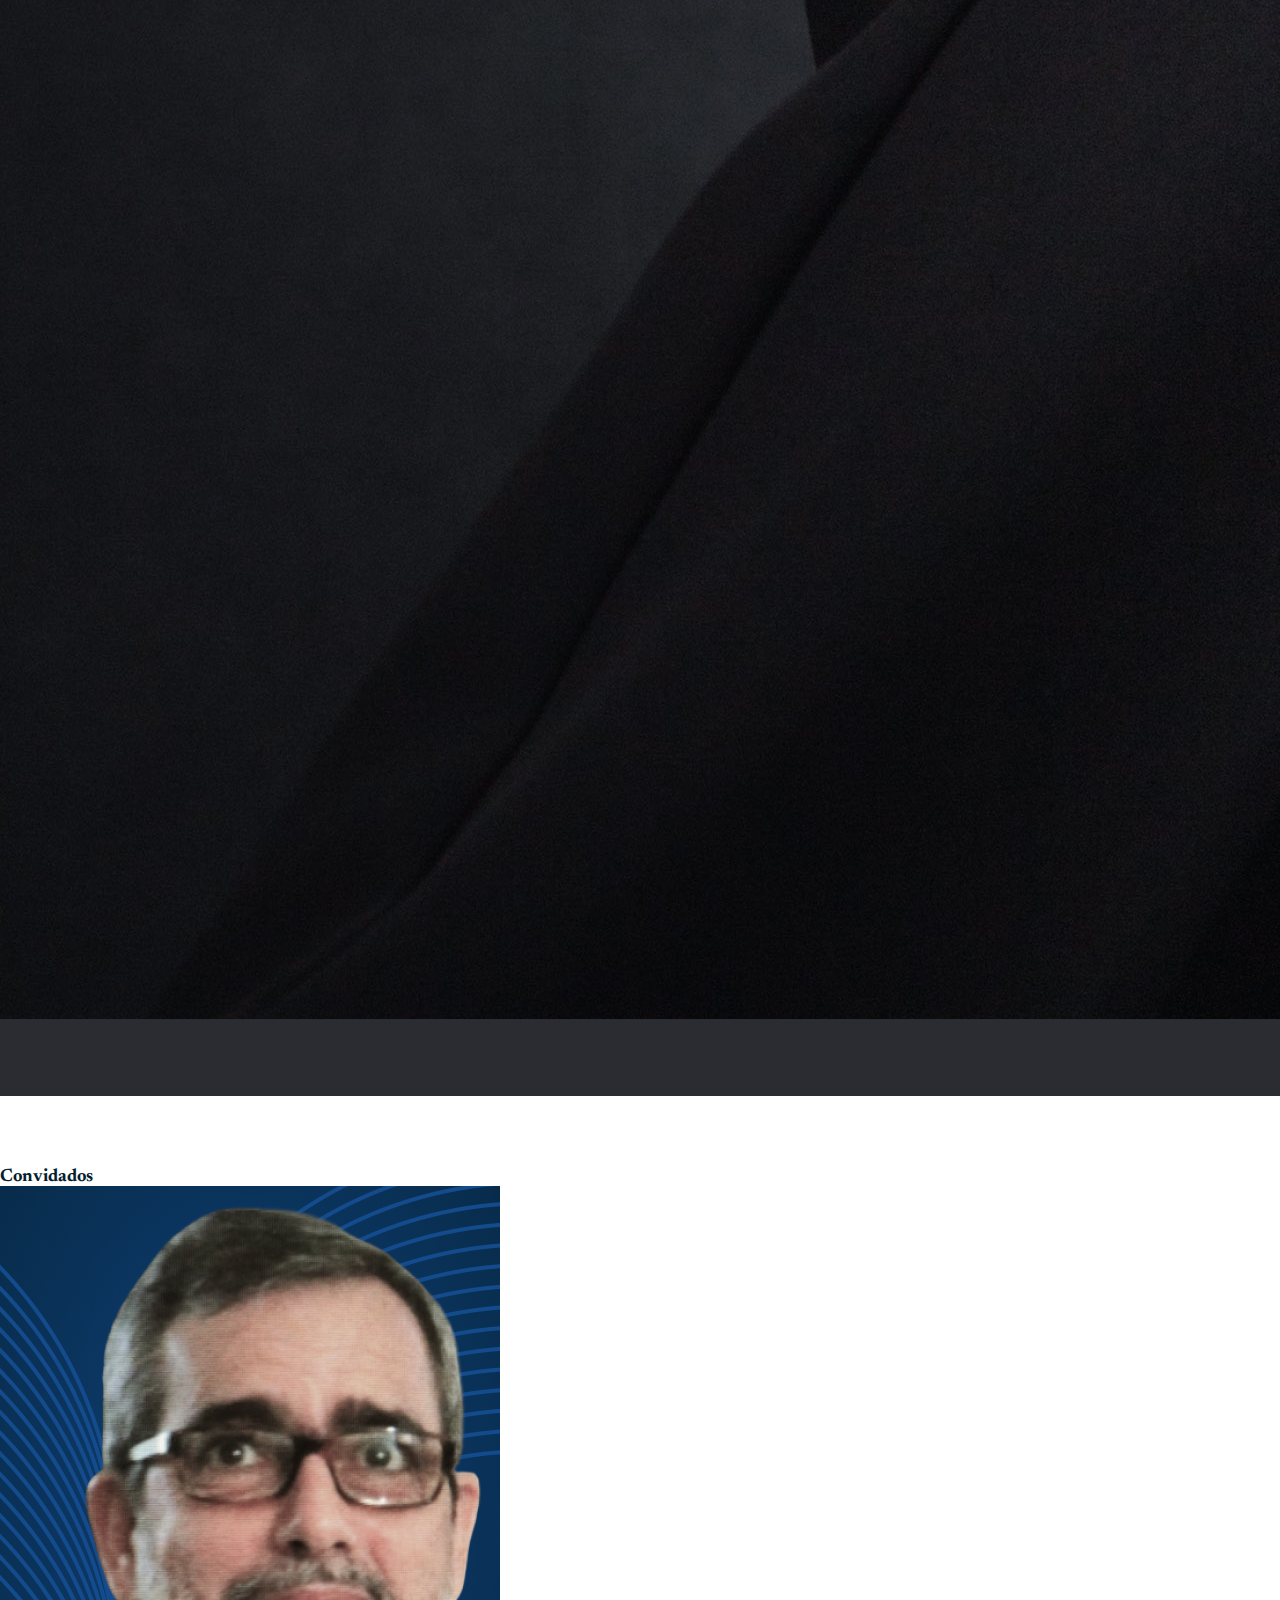
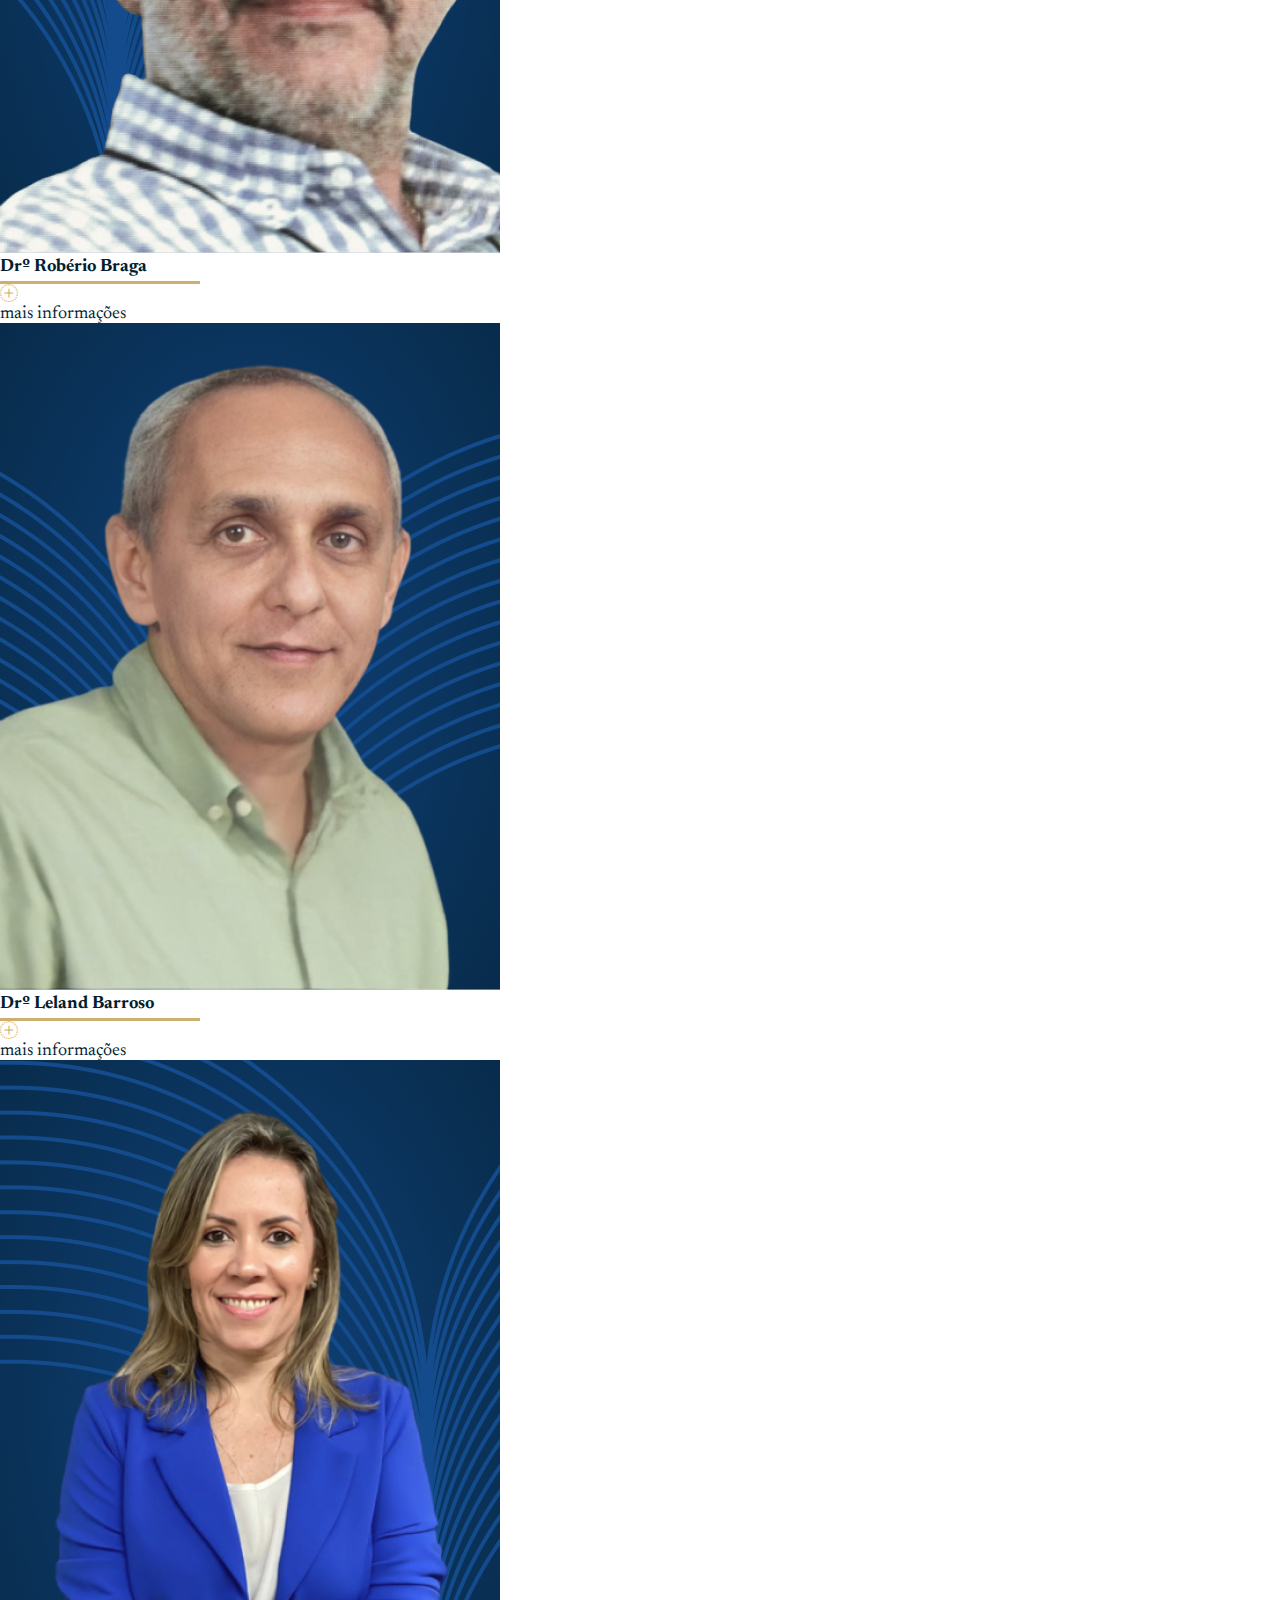
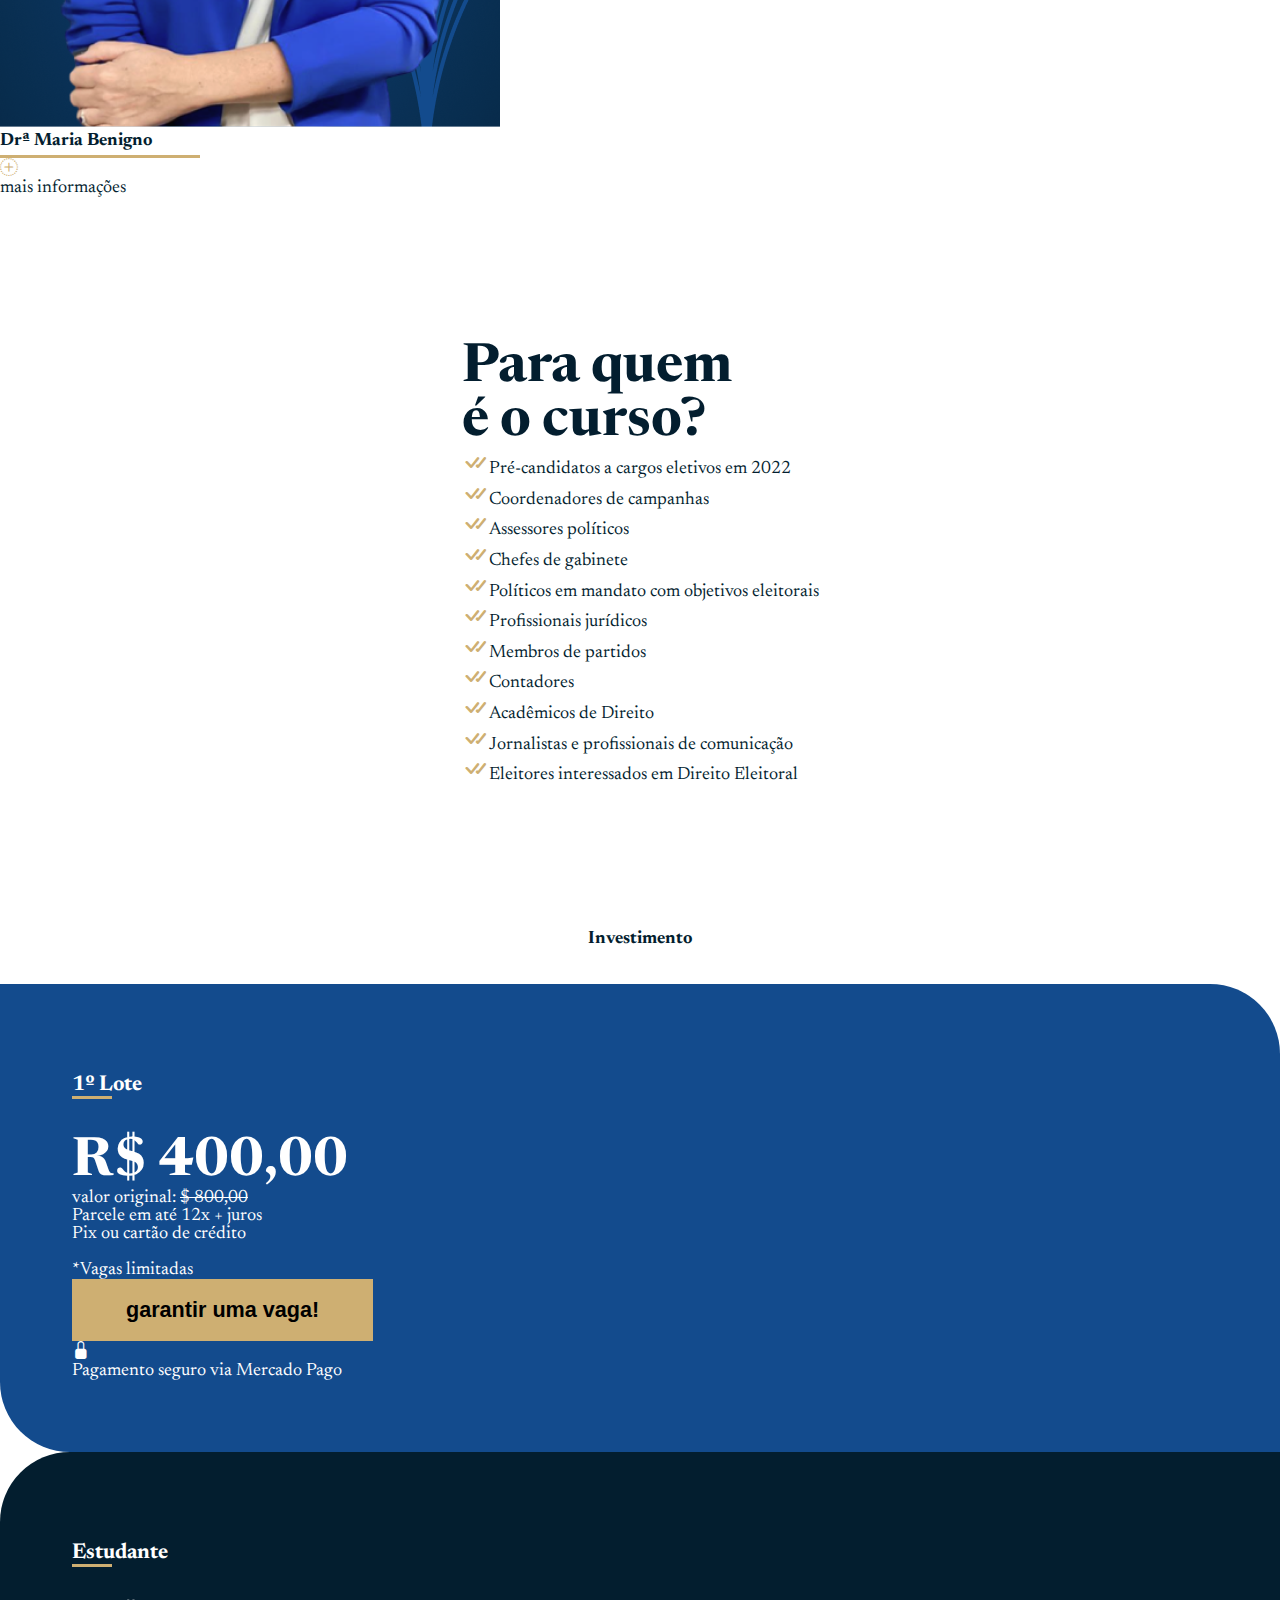
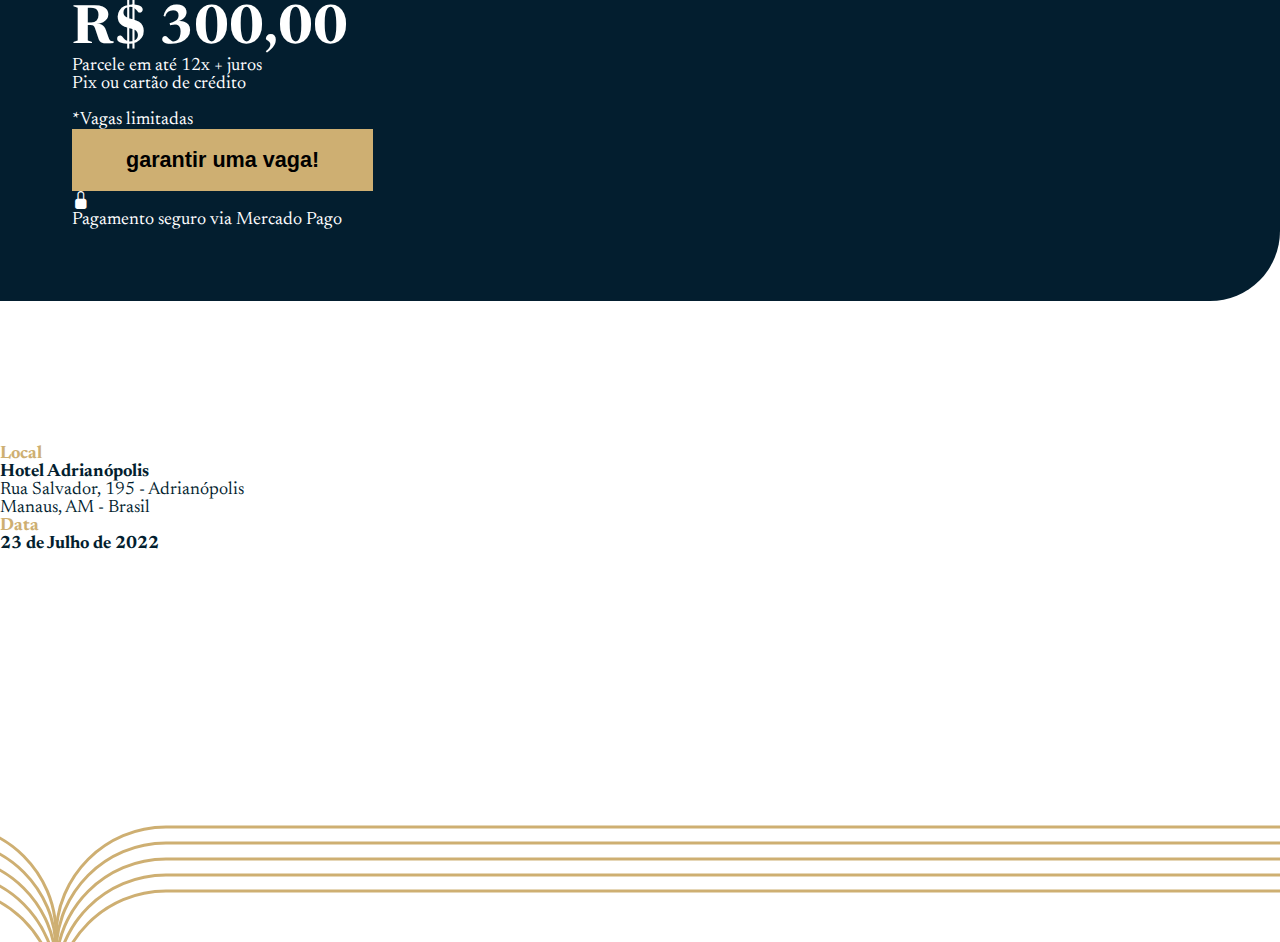
==== commit 8de8da16: "atualização conteúdo curso" ====
--- a/index.html
+++ b/index.html
@@ -191,7 +191,7 @@
           </p>
         </div>
         <div class="col-md-3">
-          <p>Dra. Denise Coêlho</p>
+          <p>Drº Leland Barroso </p>
 
         </div>
       </div>
@@ -246,15 +246,13 @@
           15h
         </div>
         <div class="col-md-7">
-          <p>Prestação de Contas de Campanha</p>
+          <p>Principais Ações Eleitorais</p>
           <p class="conteudo__conteudo-texto">
-            Conteúdo: Obrigação de prestar contas; Prestação de Contas Parcial; Prestação de Contas Final; Julgamento
-            das contas; Contas desaprovadas – Consequências; Contas julgadas não prestadas – Consequências; Conservação
-            da documentação. Arrecadar recursos e Arrecadação por Pix: Resolução nº 23.607/2021
+            Conteúdo: Representação Por Captação e Gastos Ilícitos; Representação Por Condutas Vedadas; Notícia-Crime Eleitoral; Direito de Resposta.
           </p>
         </div>
         <div class="col-md-3">
-          <p>Dra. Denise Coêlho</p>
+          <p>Dra. Maria Auxiliadora Benigno</p>
         </div>
       </div>
 
@@ -279,10 +277,9 @@
           17h
         </div>
         <div class="col-md-7">
-          <p>Principais Ações Eleitorais</p>
+          <p>Prestação de Contas de Campanha</p>
           <p class="conteudo__conteudo-texto">
-            Conteúdo: Representação Por Captação e Gastos Ilícitos; Representação Por Condutas Vedadas; Notícia-Crime
-            Eleitoral; Direito de Resposta.
+            Conteúdo: Obrigação de prestar contas; Prestação de Contas Parcial; Prestação de Contas Final; Julgamento das contas; Contas desaprovadas – Consequências; Contas julgadas não prestadas – Consequências; Conservação da documentação. Arrecadar recursos e Arrecadação por Pix: Resolução nº 23.607/2021
           </p>
         </div>
         <div class="col-md-3">
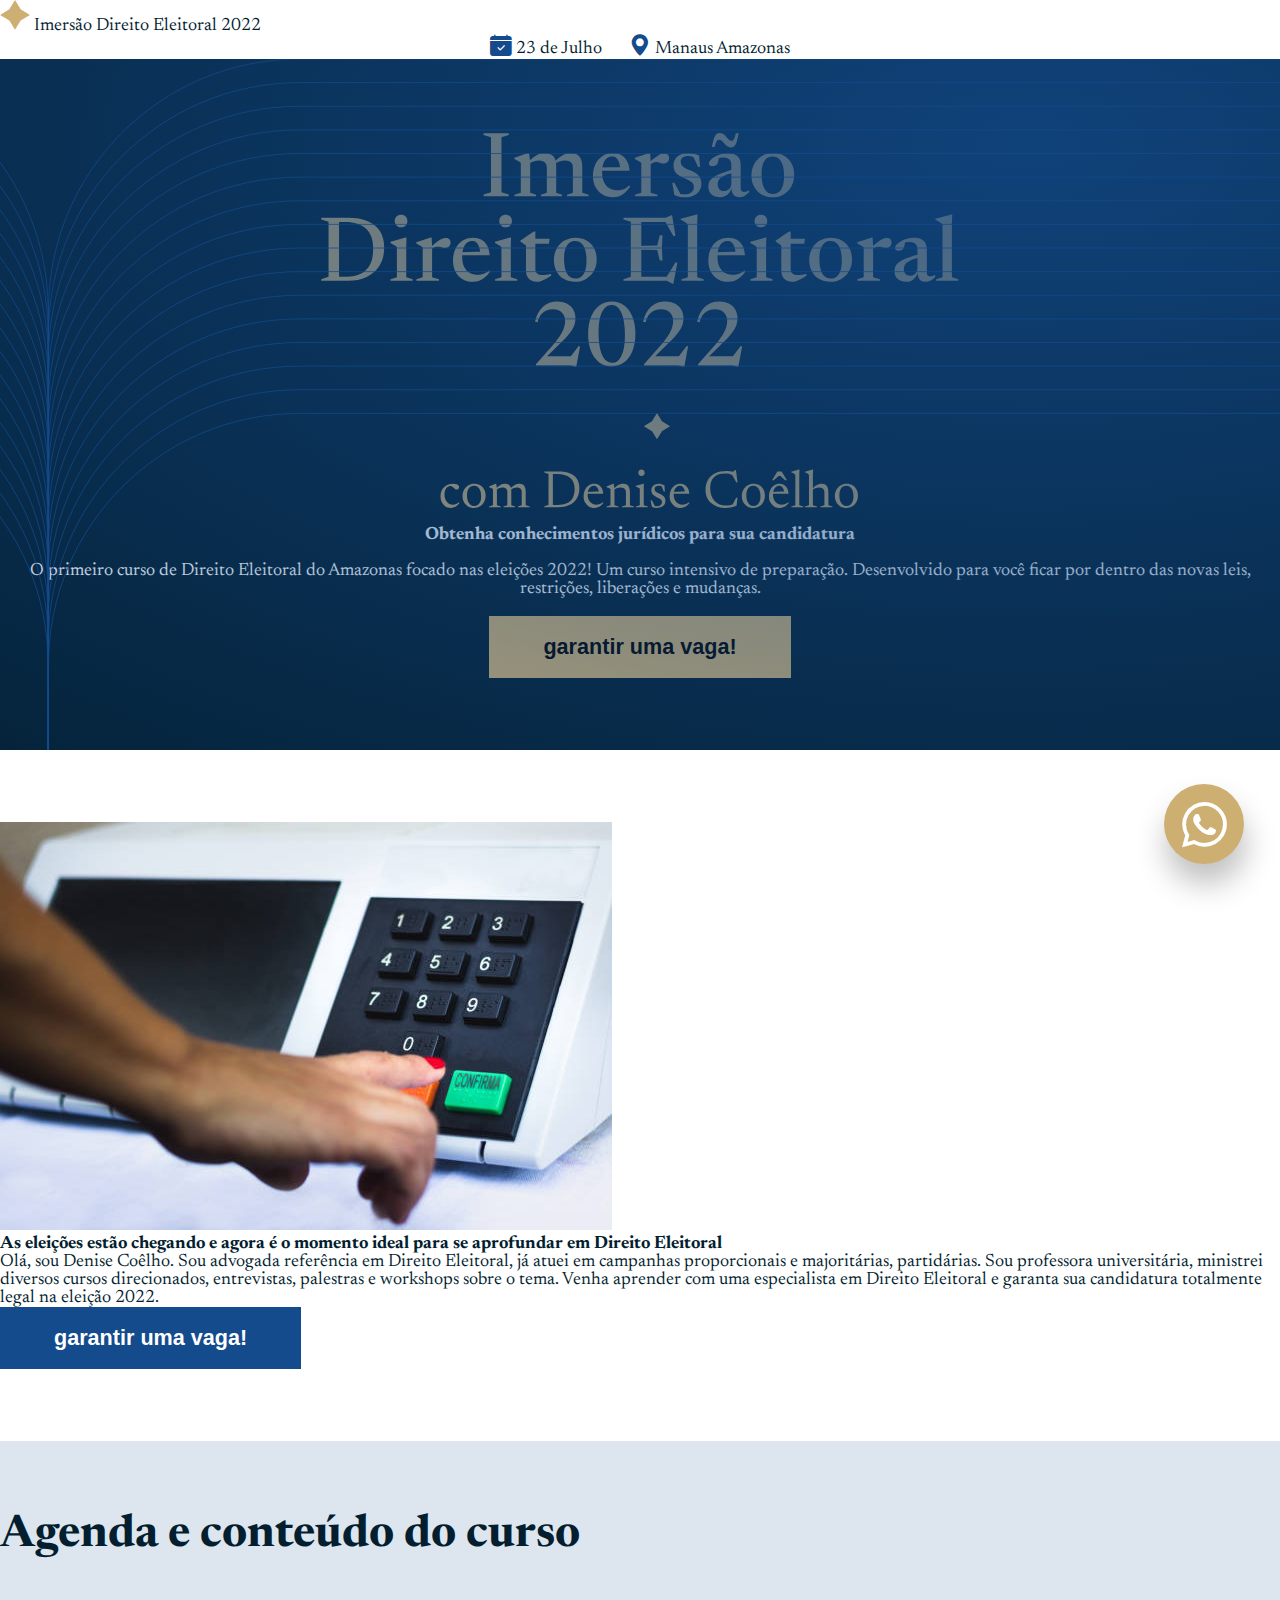
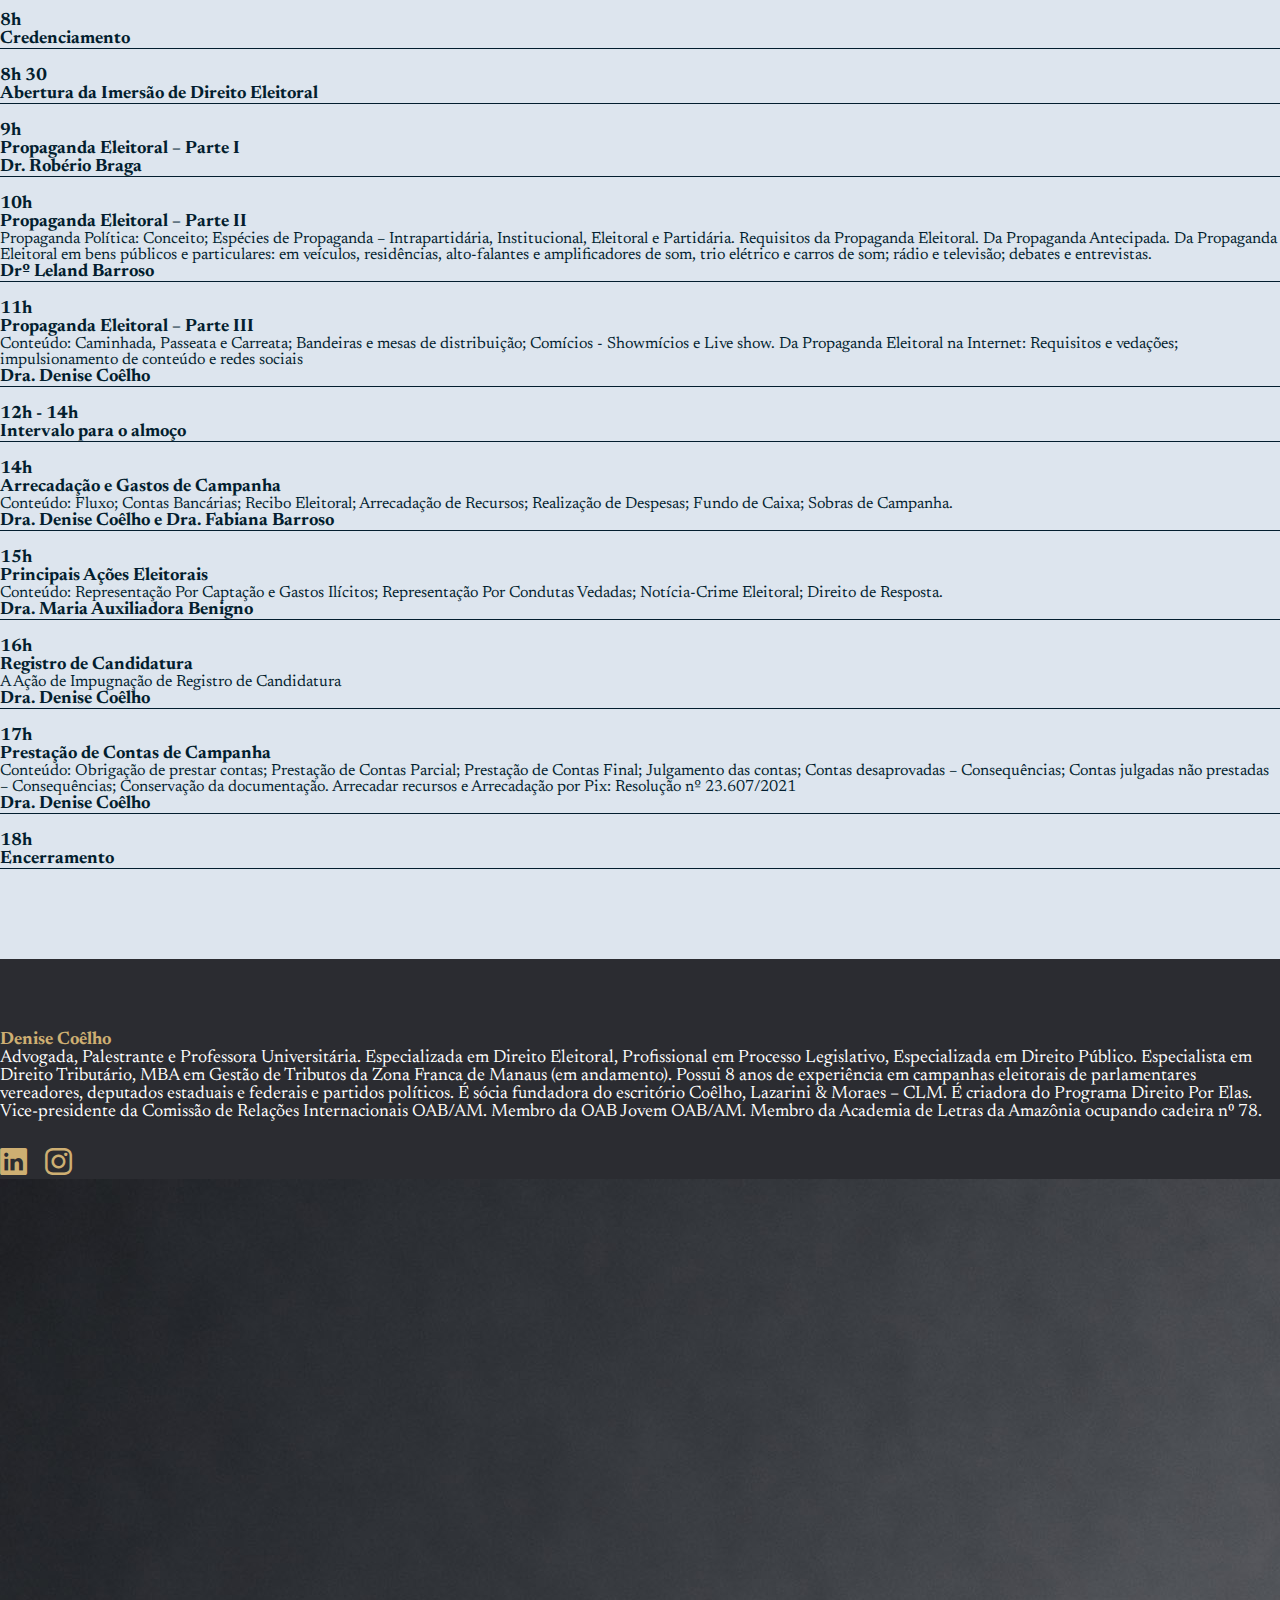
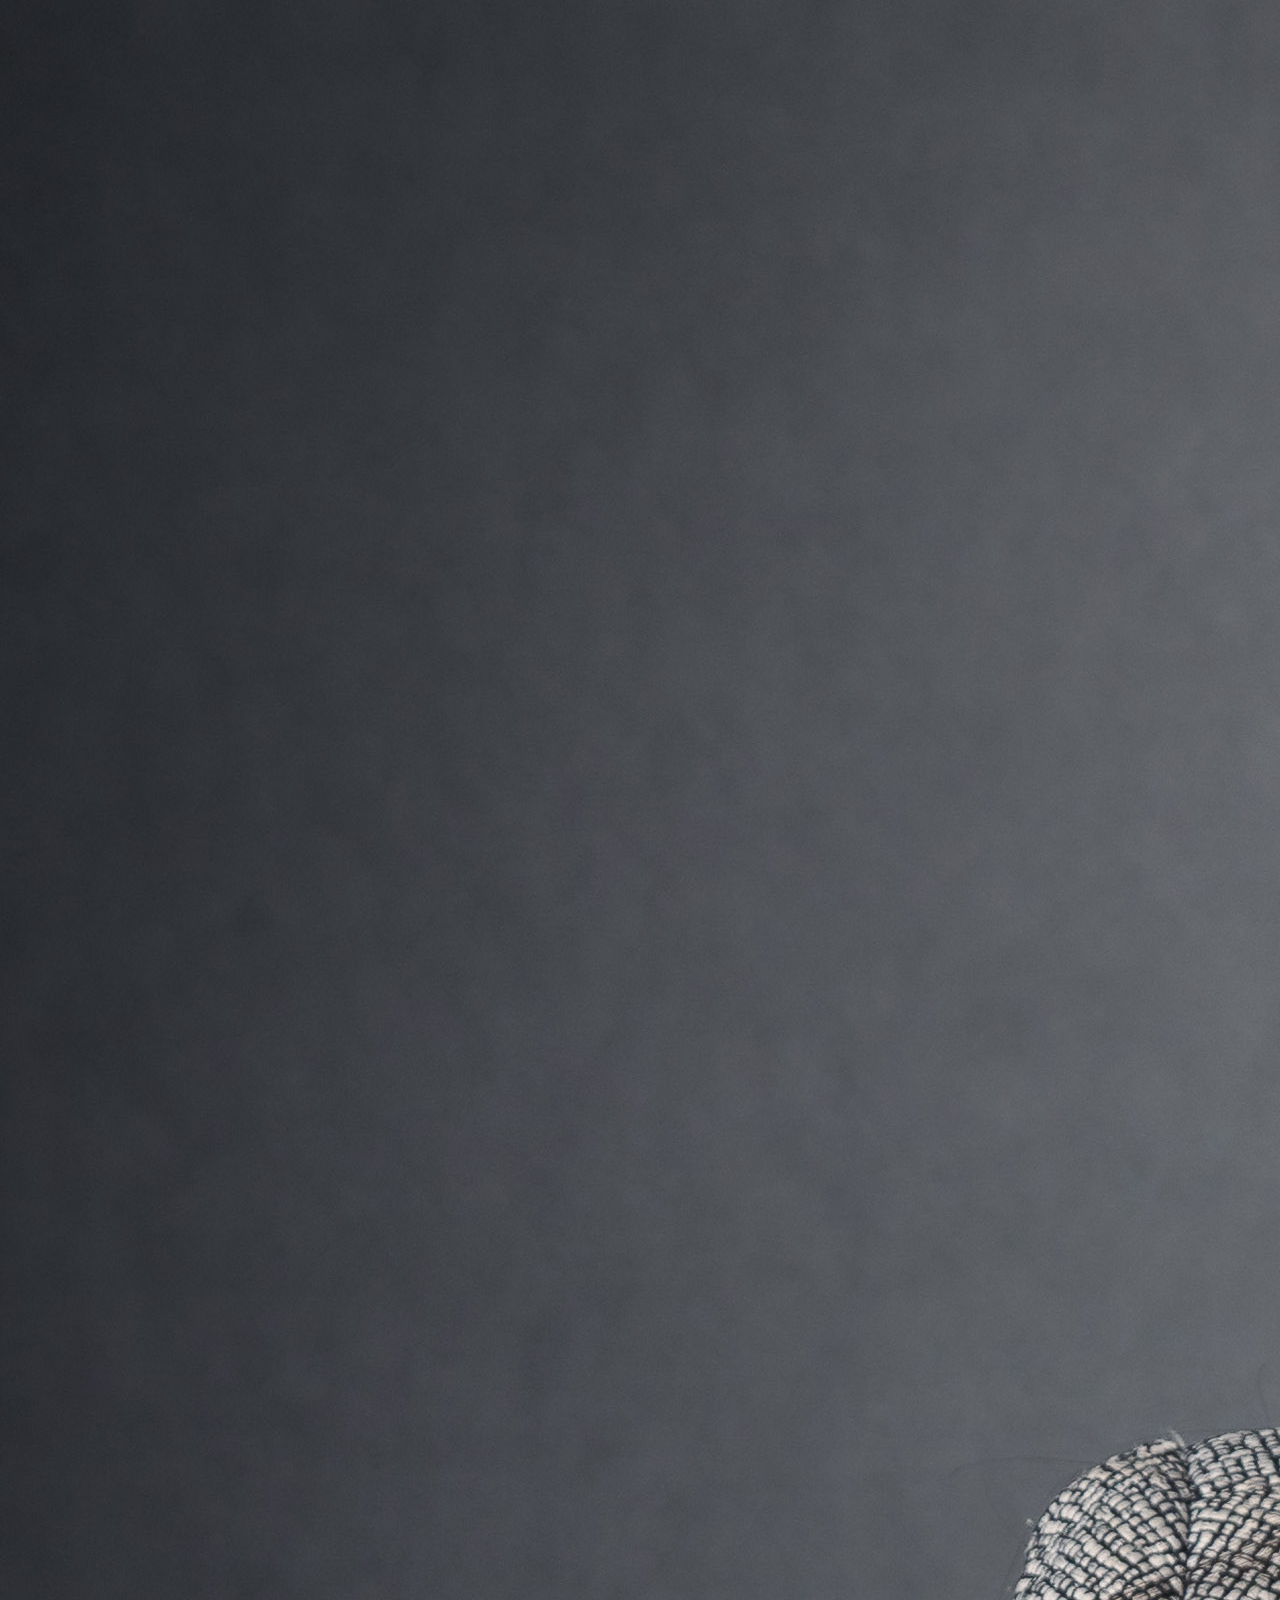
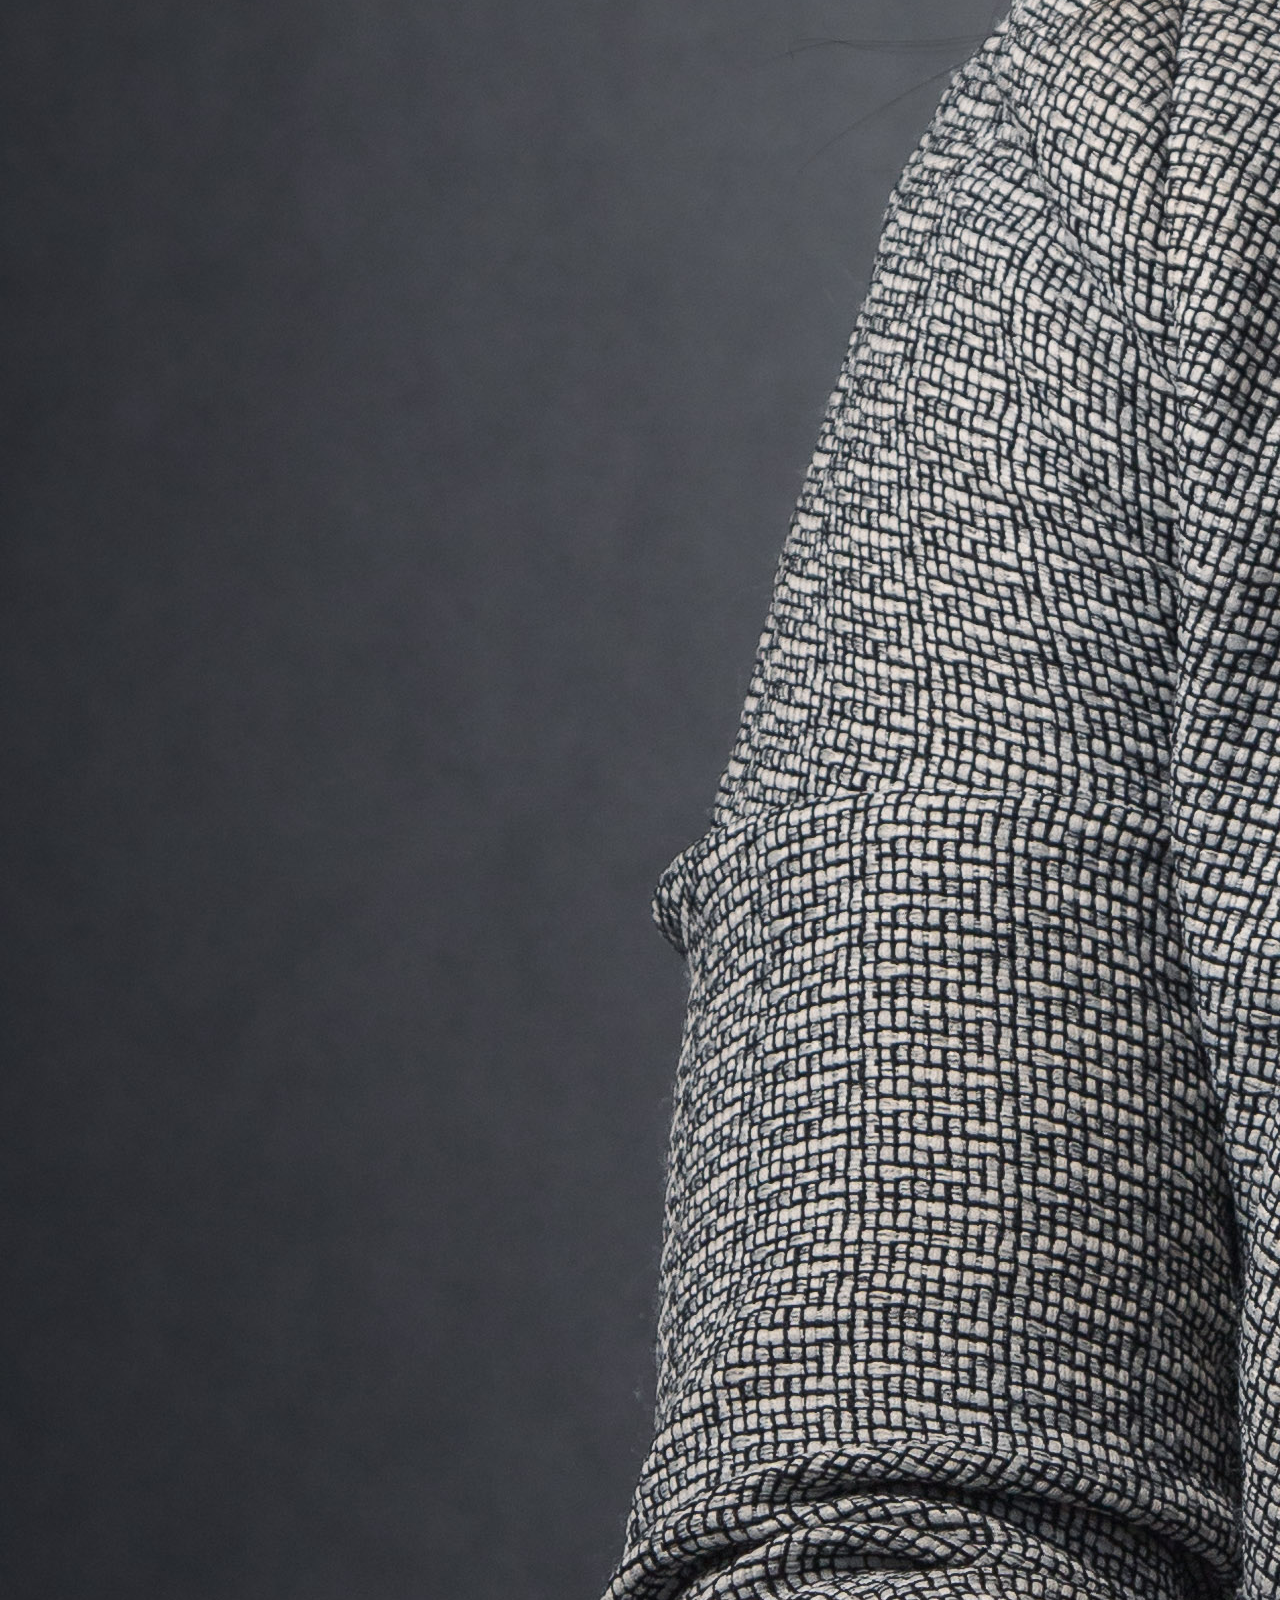
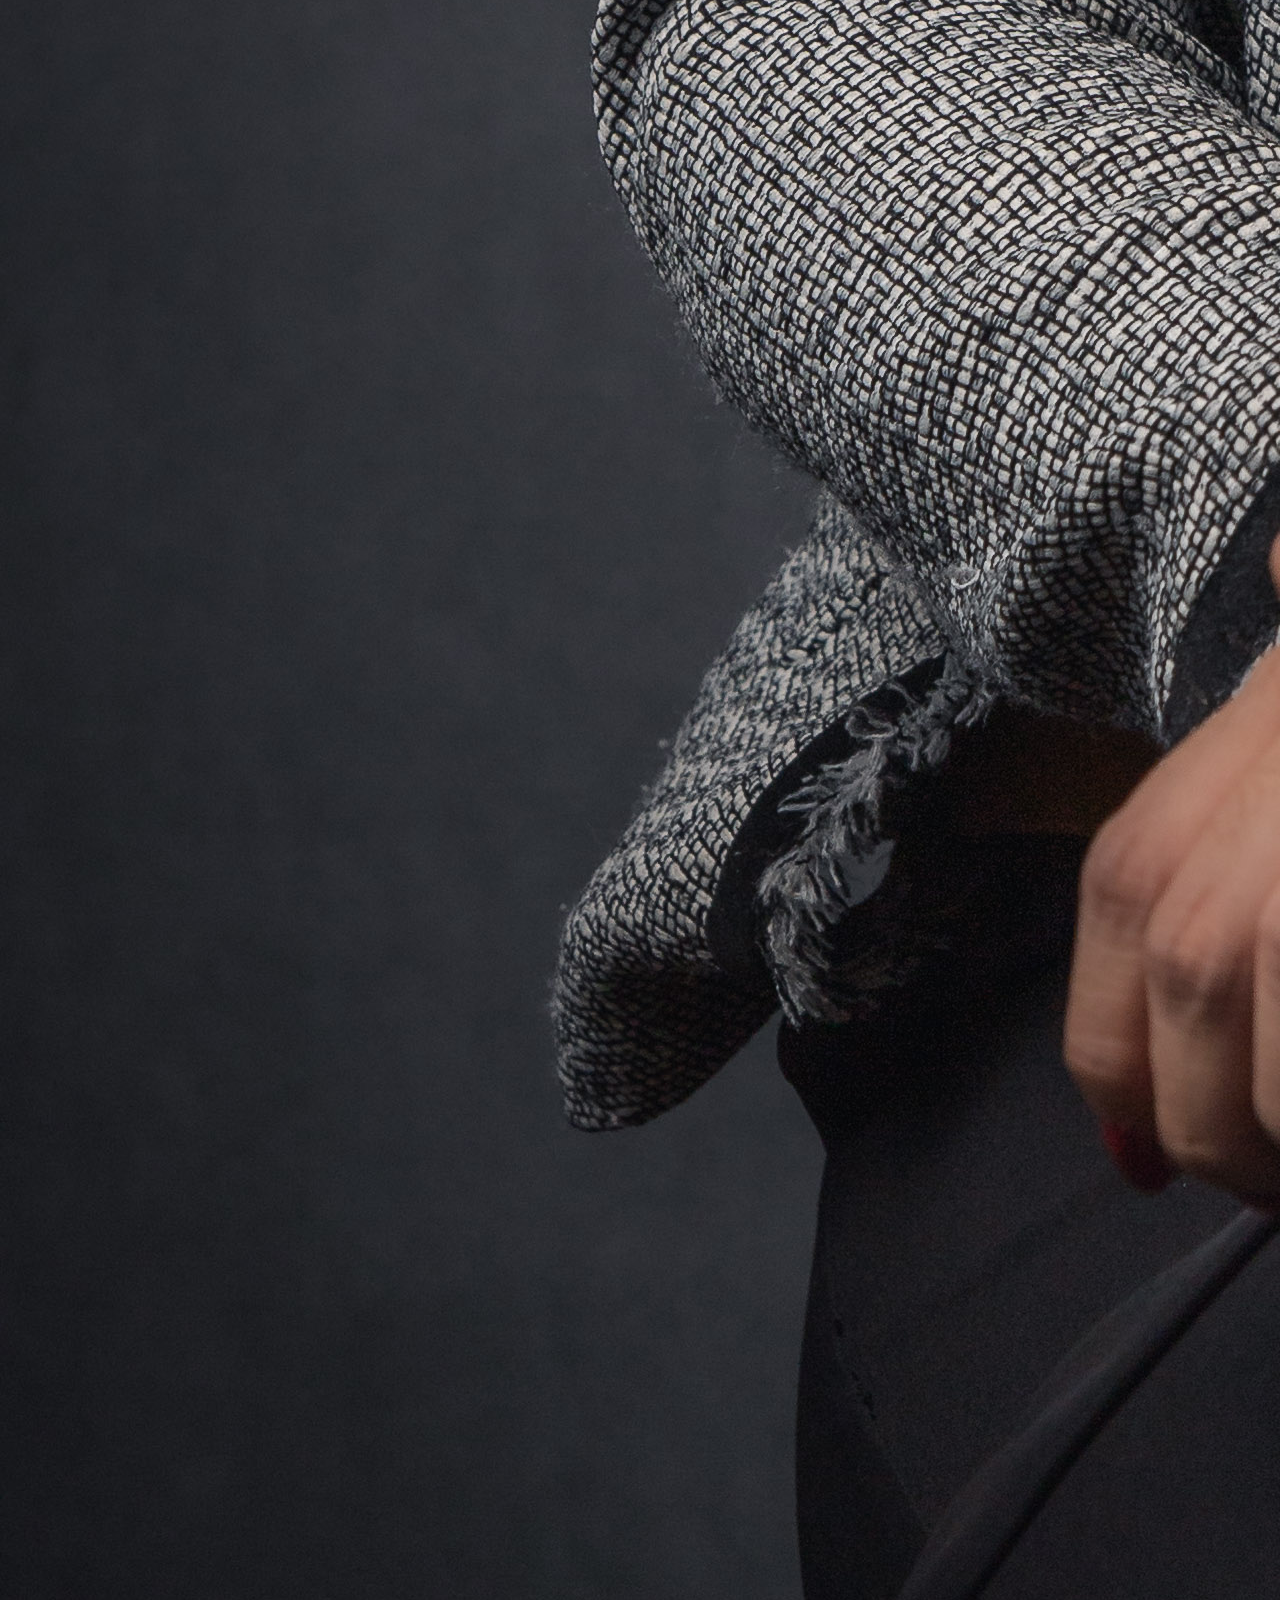
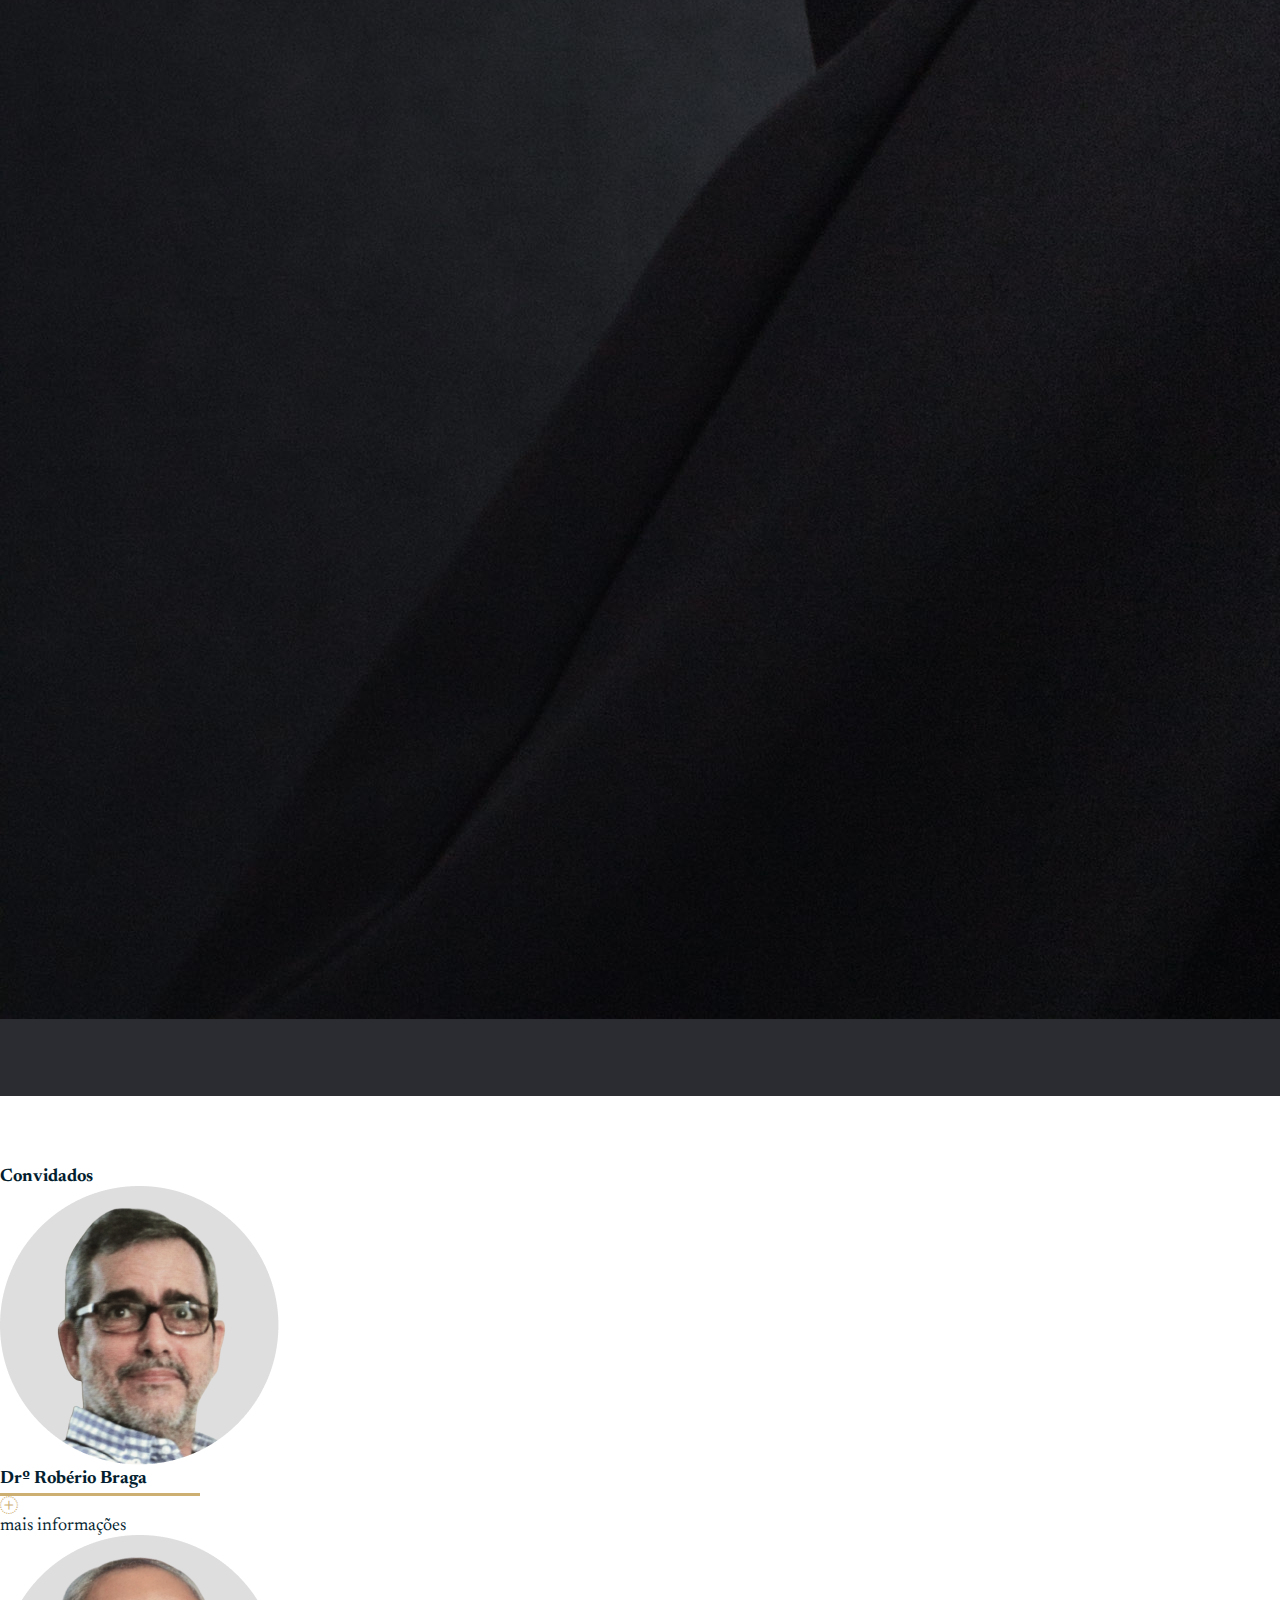
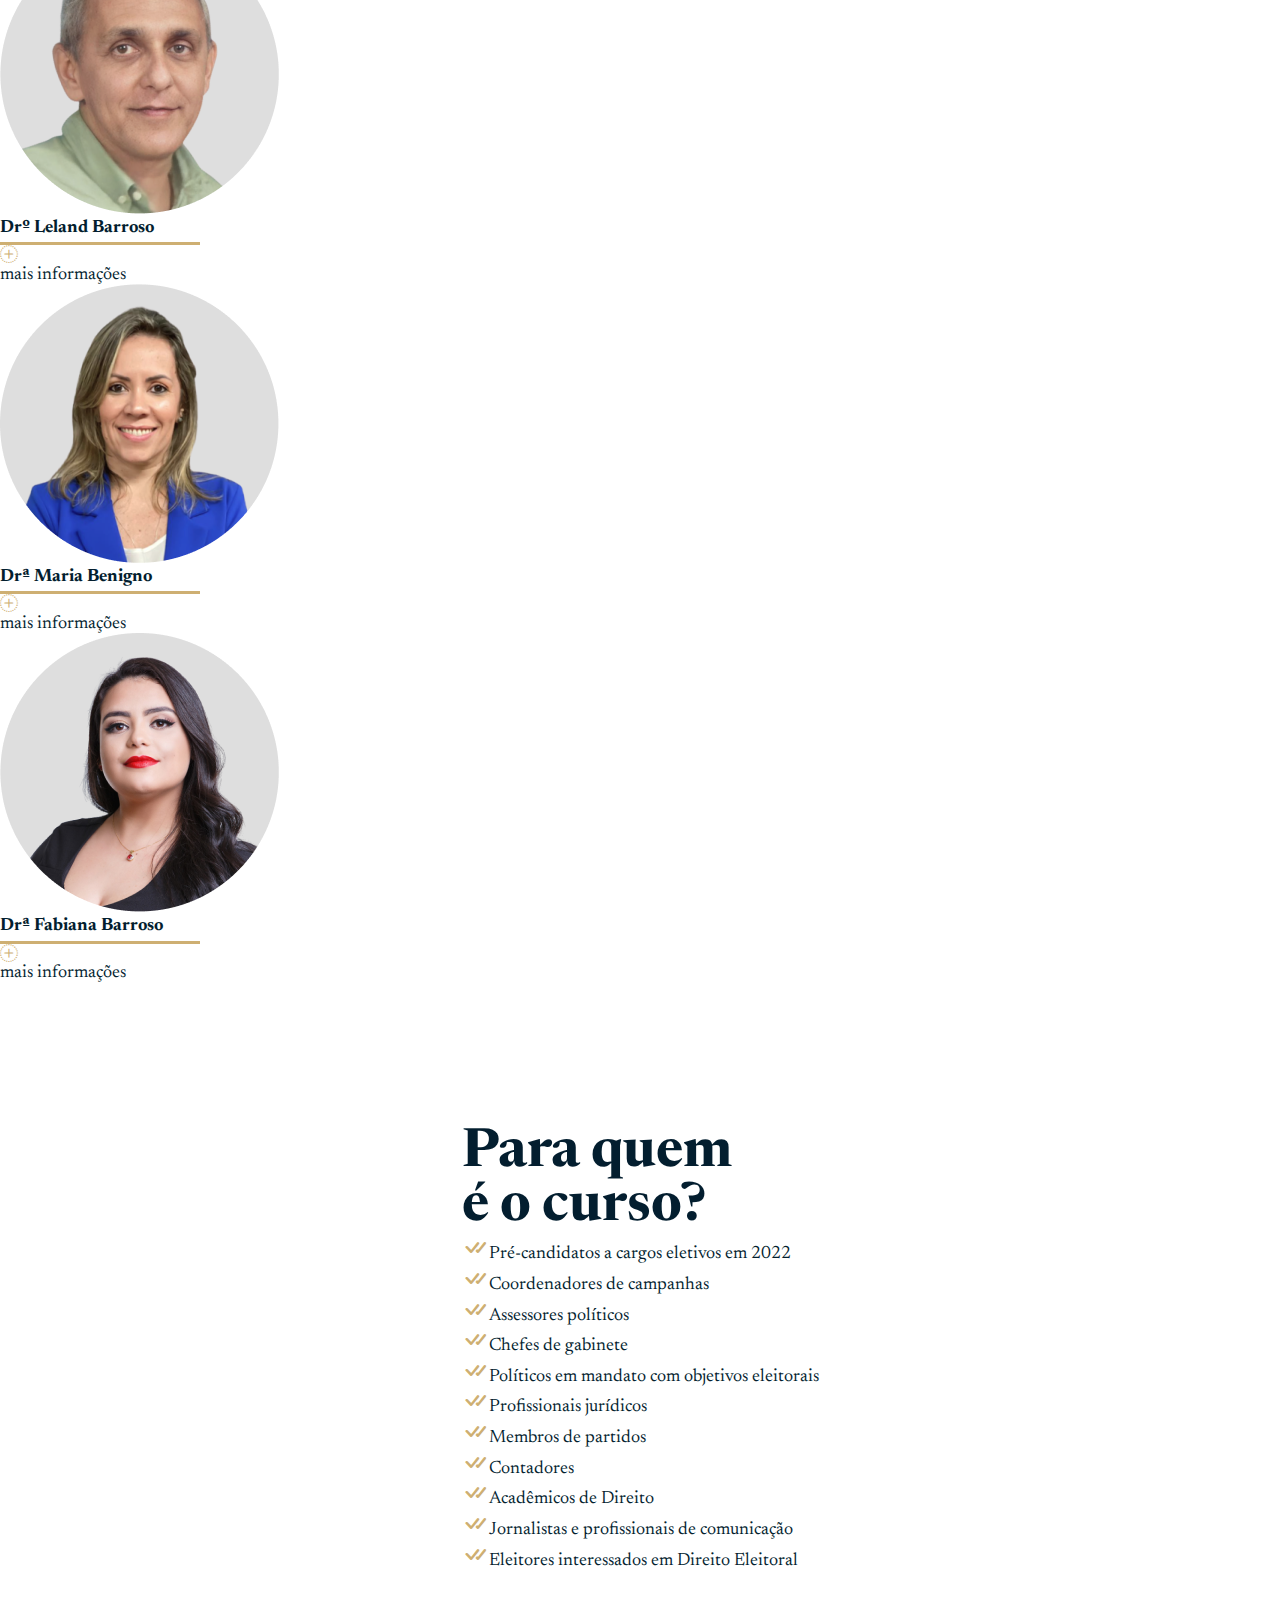
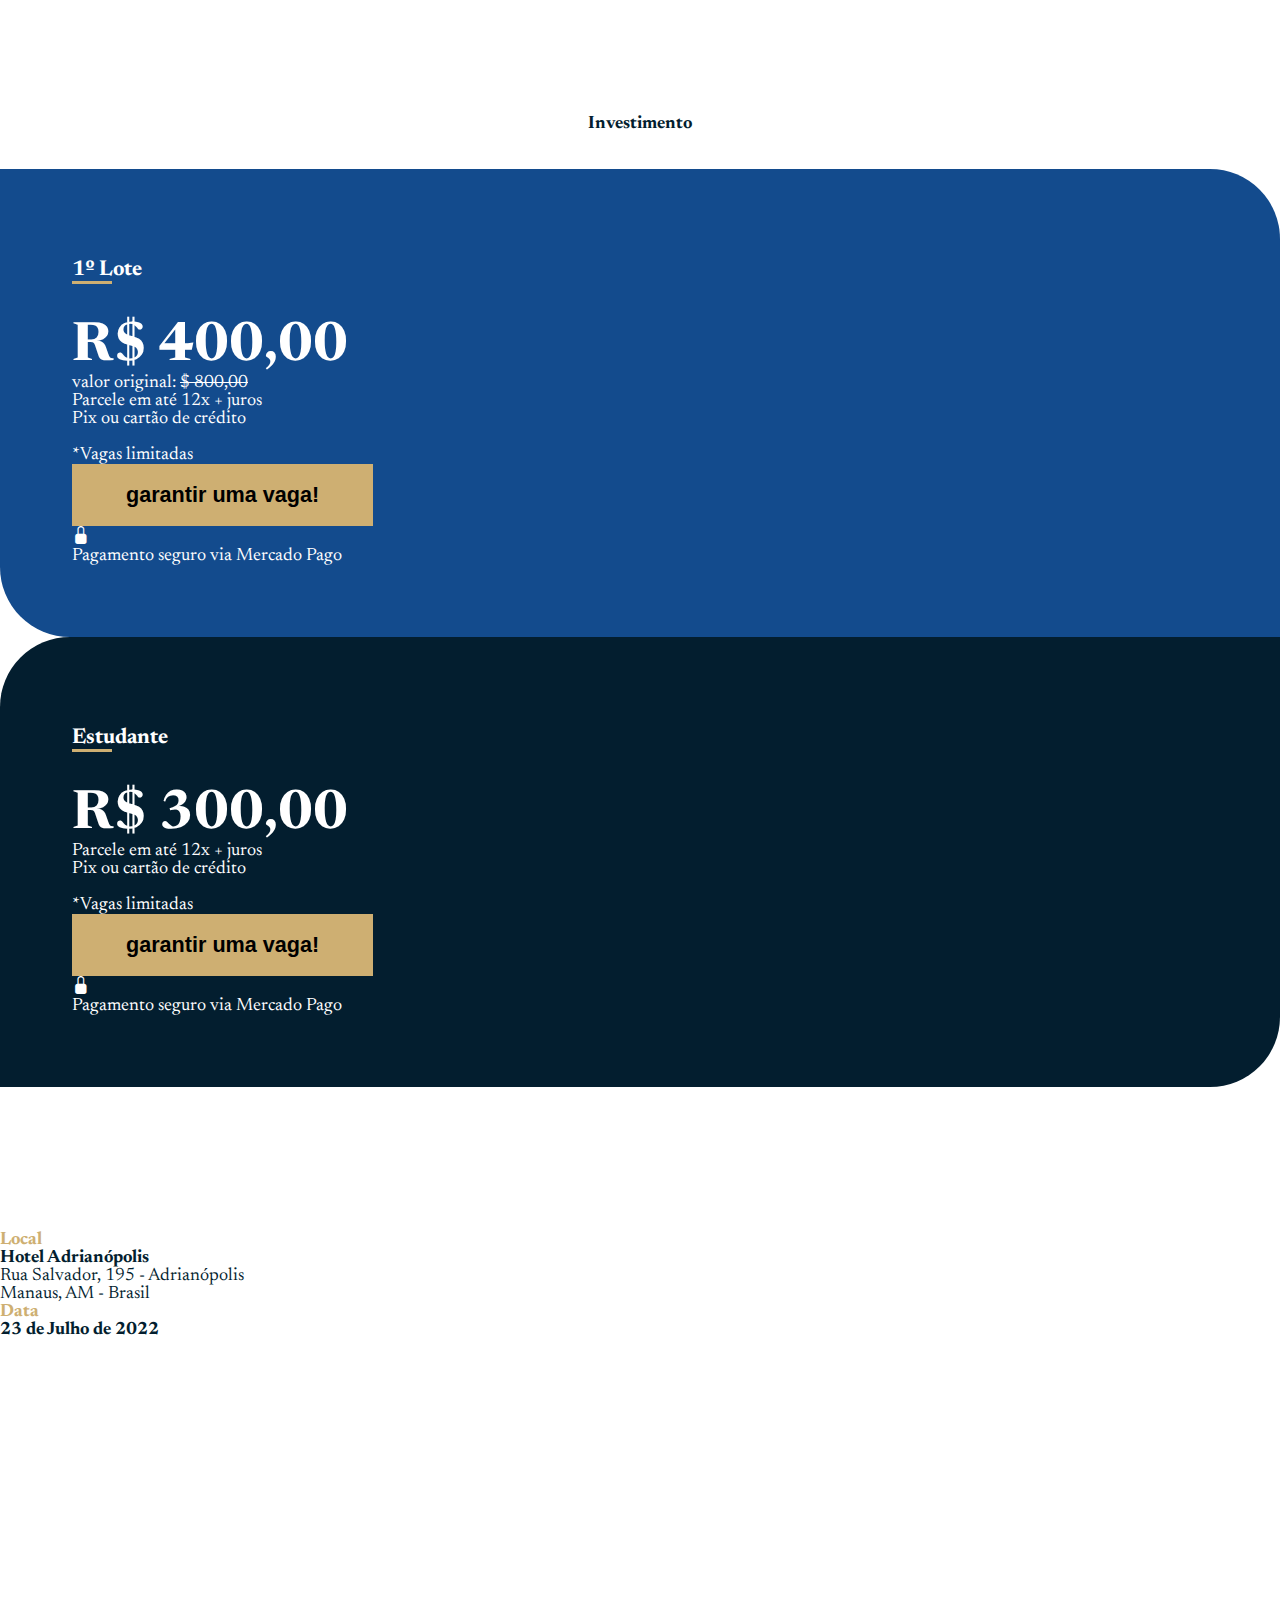
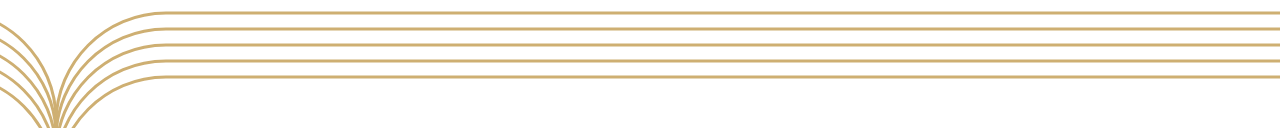
==== commit 46558834: "atualização convidados" ====
--- a/index.html
+++ b/index.html
@@ -237,7 +237,7 @@
           </p>
         </div>
         <div class="col-md-3">
-          <p>Dra. Denise Coêlho</p>
+          <p>Dra. Denise Coêlho e Dra. Fabiana Barroso</p>
         </div>
       </div>
 
@@ -340,8 +340,8 @@
     <div class="container">
       <h1 class="mb-5 d-flex justify-content-center">Convidados</h1>
       <div class="row">
-        <div class="col-md-4 mb-4">
-          <img class="img-fluid convidado" src="assets/convidados/roberio-braga.png"
+        <div class="col-md-3 mb-4">
+          <img class="img-fluid convidado" src="assets/convidados/roberio.png"
             alt="Foto de Robério Braga um dos professores convidados">
           <h2 class="mt-4 mb-4 convidados__nome">Drº Robério Braga</h2>
           
@@ -356,8 +356,8 @@
             </p>
           </div>
         </div>
-        <div class="col-md-4 mb-4">
-          <img class="img-fluid convidado" src="assets/convidados/leland-barroso.png"
+        <div class="col-md-3 mb-4">
+          <img class="img-fluid convidado" src="assets/convidados/leland.png"
             alt="Foto de Robério Braga um dos professores convidados">
           <h2 class="mt-4 mb-4 convidados__nome">Drº Leland Barroso</h2>
           
@@ -372,8 +372,8 @@
             </p>
           </div>
         </div>
-        <div class="col-md-4 mb-4">
-          <img class="img-fluid convidado" src="assets/convidados/maria-auxiliadora.png"
+        <div class="col-md-3 mb-4">
+          <img class="img-fluid convidado" src="assets/convidados/maria.png"
             alt="Foto da Doutora Maria Auxilidora Benigno professora convidada">
           <h2 class="mt-4 mb-4 convidados__nome">Drª Maria Benigno</h2>
 
@@ -385,6 +385,23 @@
           <div class="convidados__cv-maria mt-4" style="display: none;">
             <p>
               Maria Benigno,  advogada formada pela Universidade Federal do Amazonas - UFAM, pós-graduada em Direito Eleitoral. Presidente da Comissão de Direito Eleitoral da OAB/AM de 2013 a 2021. Coordenadora e Professora de Direito Eleitoral na Escola Superior da Advocacia da OAB/AM em 2019/2021. Professora voluntária de Direito Eleitoral na Universidade Federal do Amazonas - UFAM. Membro da Academia Brasileira de Direito Eleitoral e Político  - ABRADEP. Graduada, também, em Administração de Empresas, pela UFAM.
+            </p>
+          </div>
+        </div>
+
+        <div class="col-md-3 mb-4">
+          <img class="img-fluid convidado" src="assets/convidados/fabiana.png"
+            alt="Foto da Doutora Fabiana Barroso professora convidada">
+          <h2 class="mt-4 mb-4 convidados__nome">Drª Fabiana Barroso</h2>
+
+          <div class="convidados__mais-info convidados__mais-info--fabiana d-flex">
+            <i class="bi bi-plus-circle-dotted mr-2"></i>
+            <p>mais informações</p>
+          </div>
+
+          <div class="convidados__cv-fabiana mt-4" style="display: none;">
+            <p>
+              Fabiana Oliveira Barroso, advogada especialista em Direito Tributário, Professora de Prática Tributária, Professora de Direito Tributário na Universidade Federal do Amazonas - UFAM, Ex-Vice-presidente da Comissão OAB Jovem Amazonas, Secretária-geral da Comissão de Relações Internacionais OAB Amazonas, Membro da Comissão de Direito Tributário OAB Amazonas.
             </p>
           </div>
         </div>
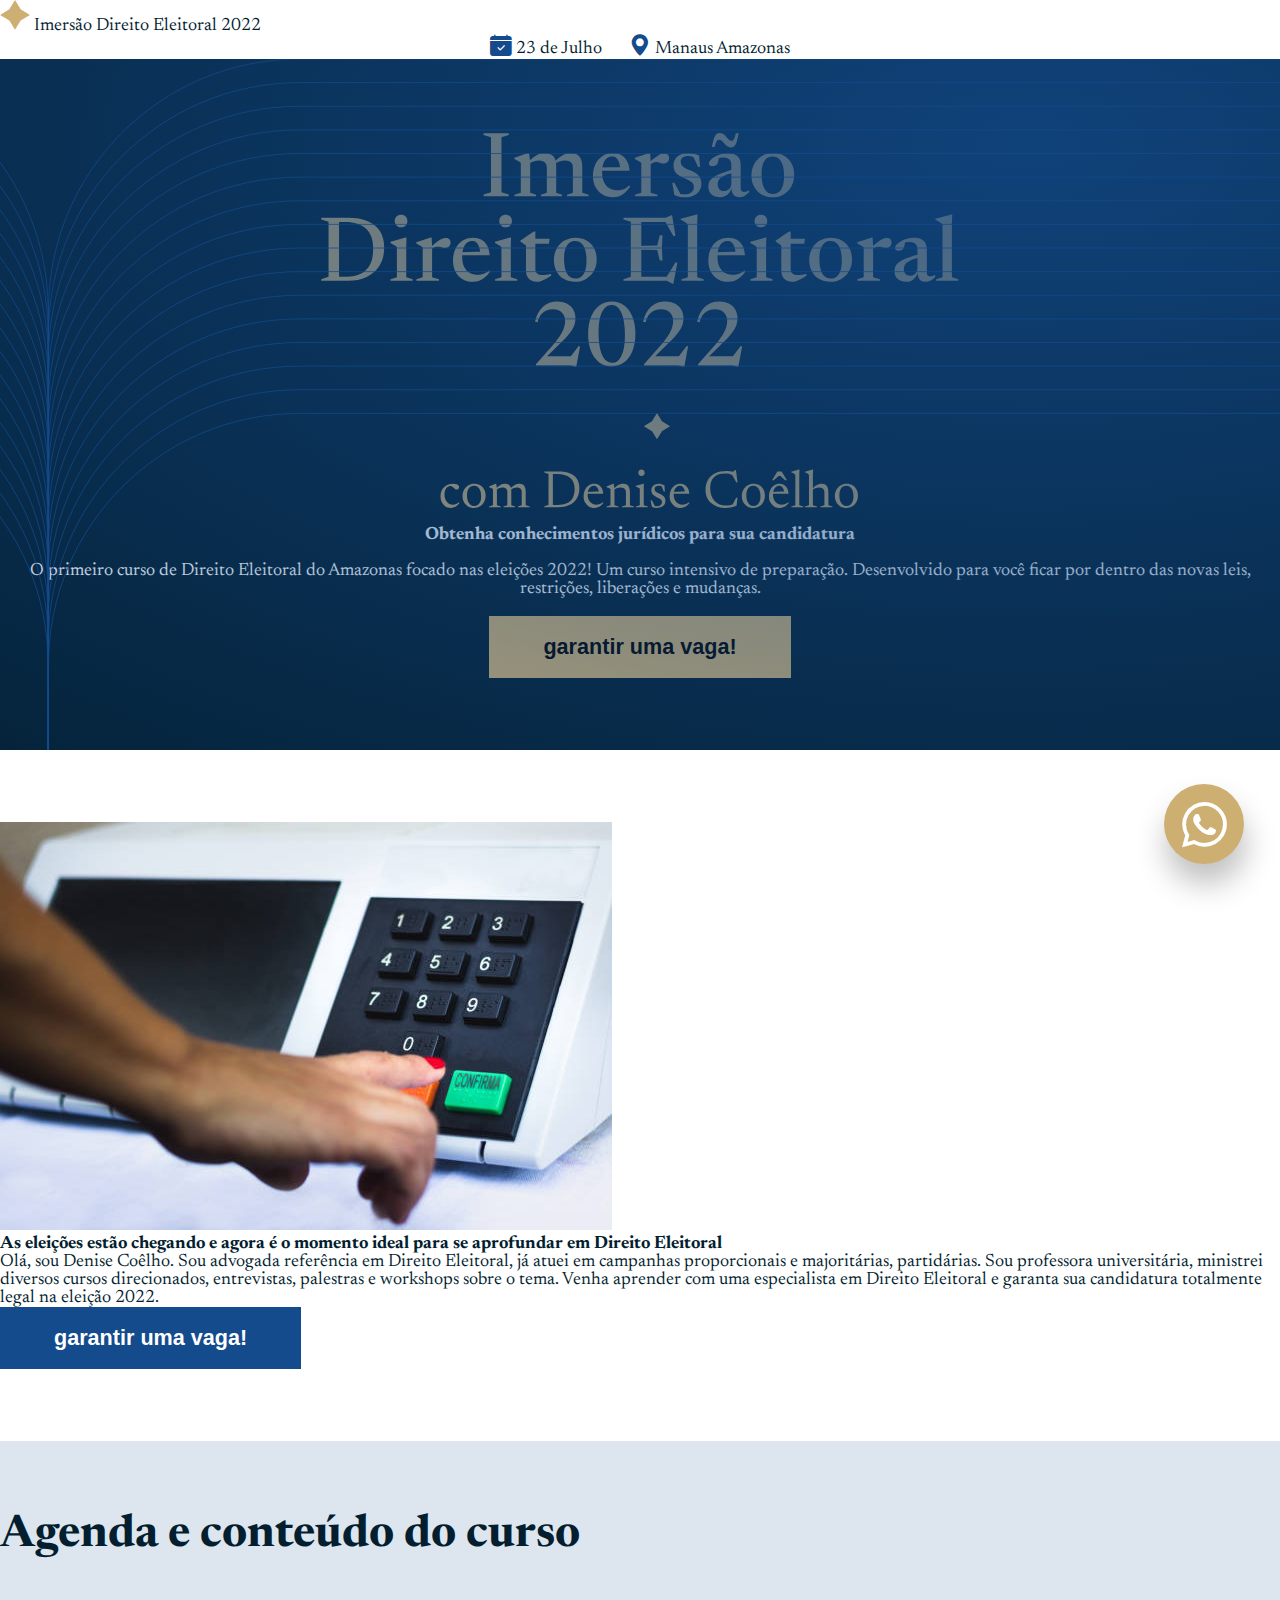
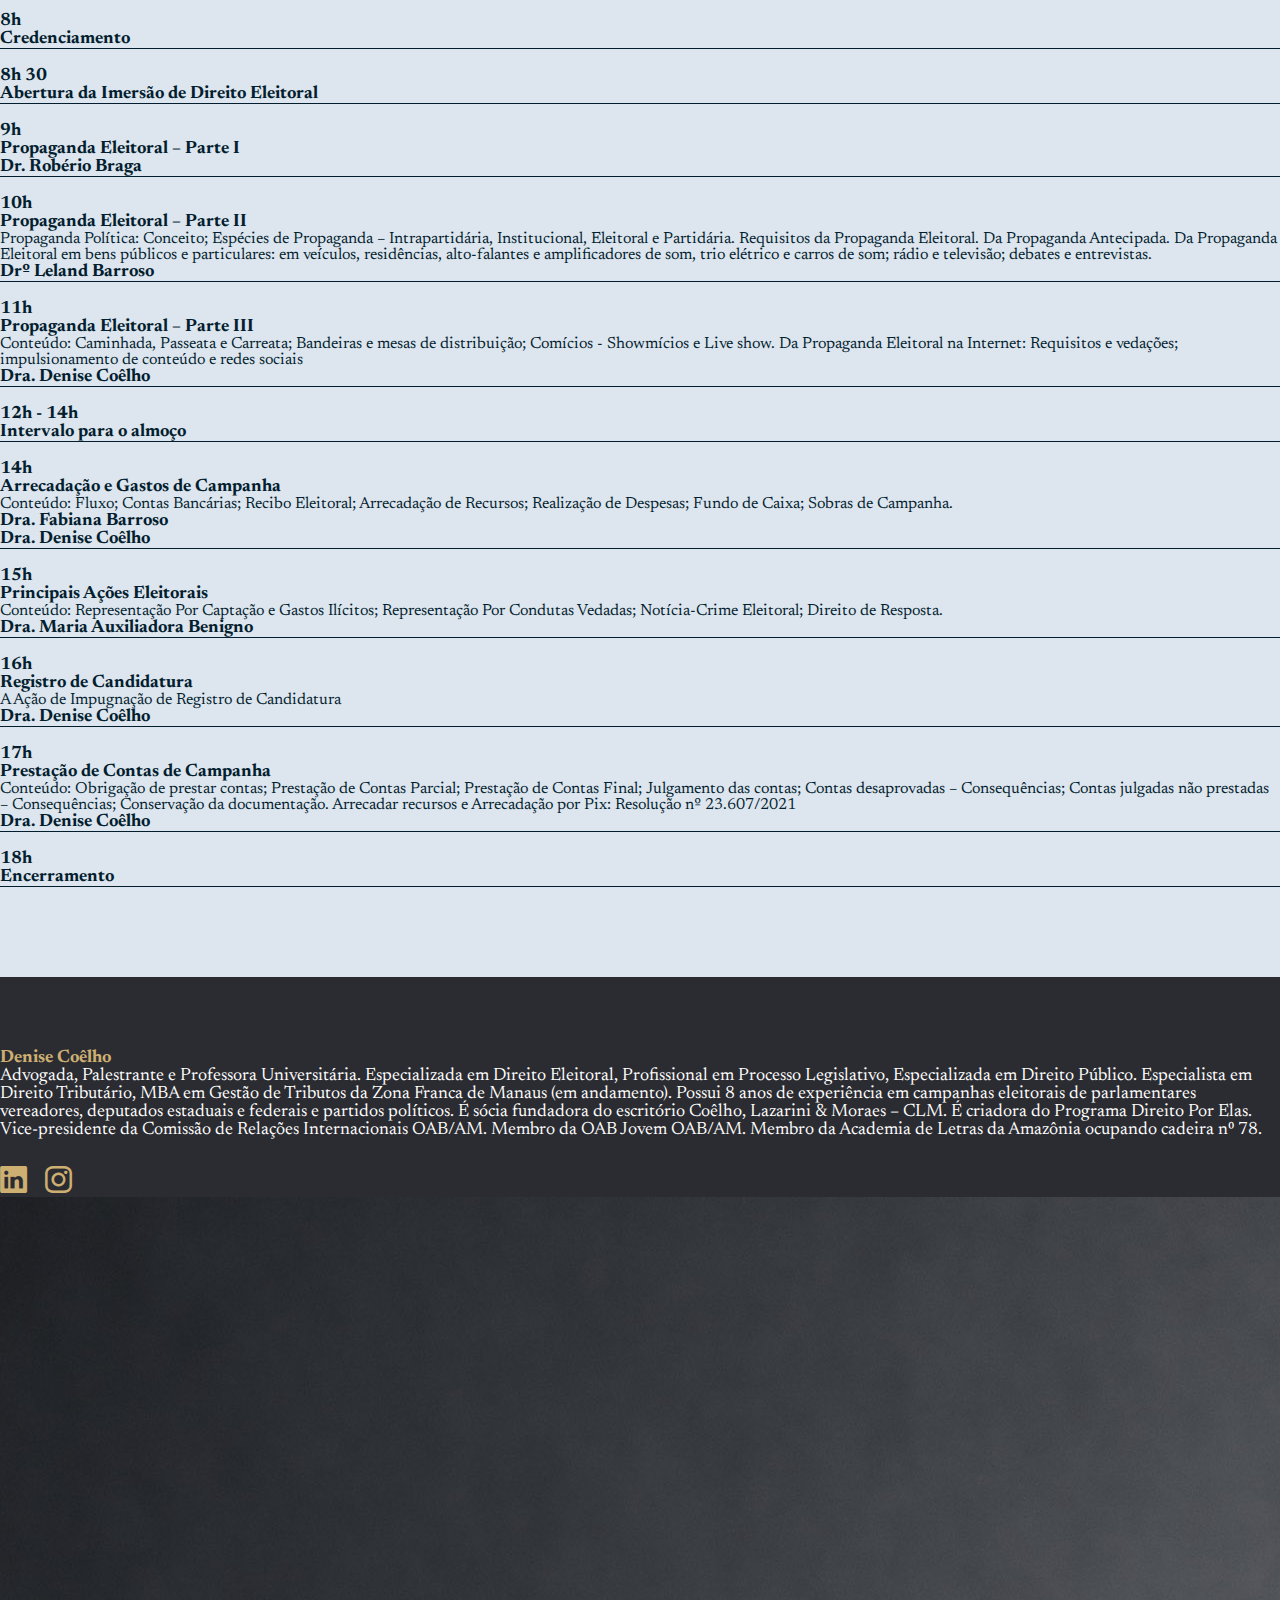
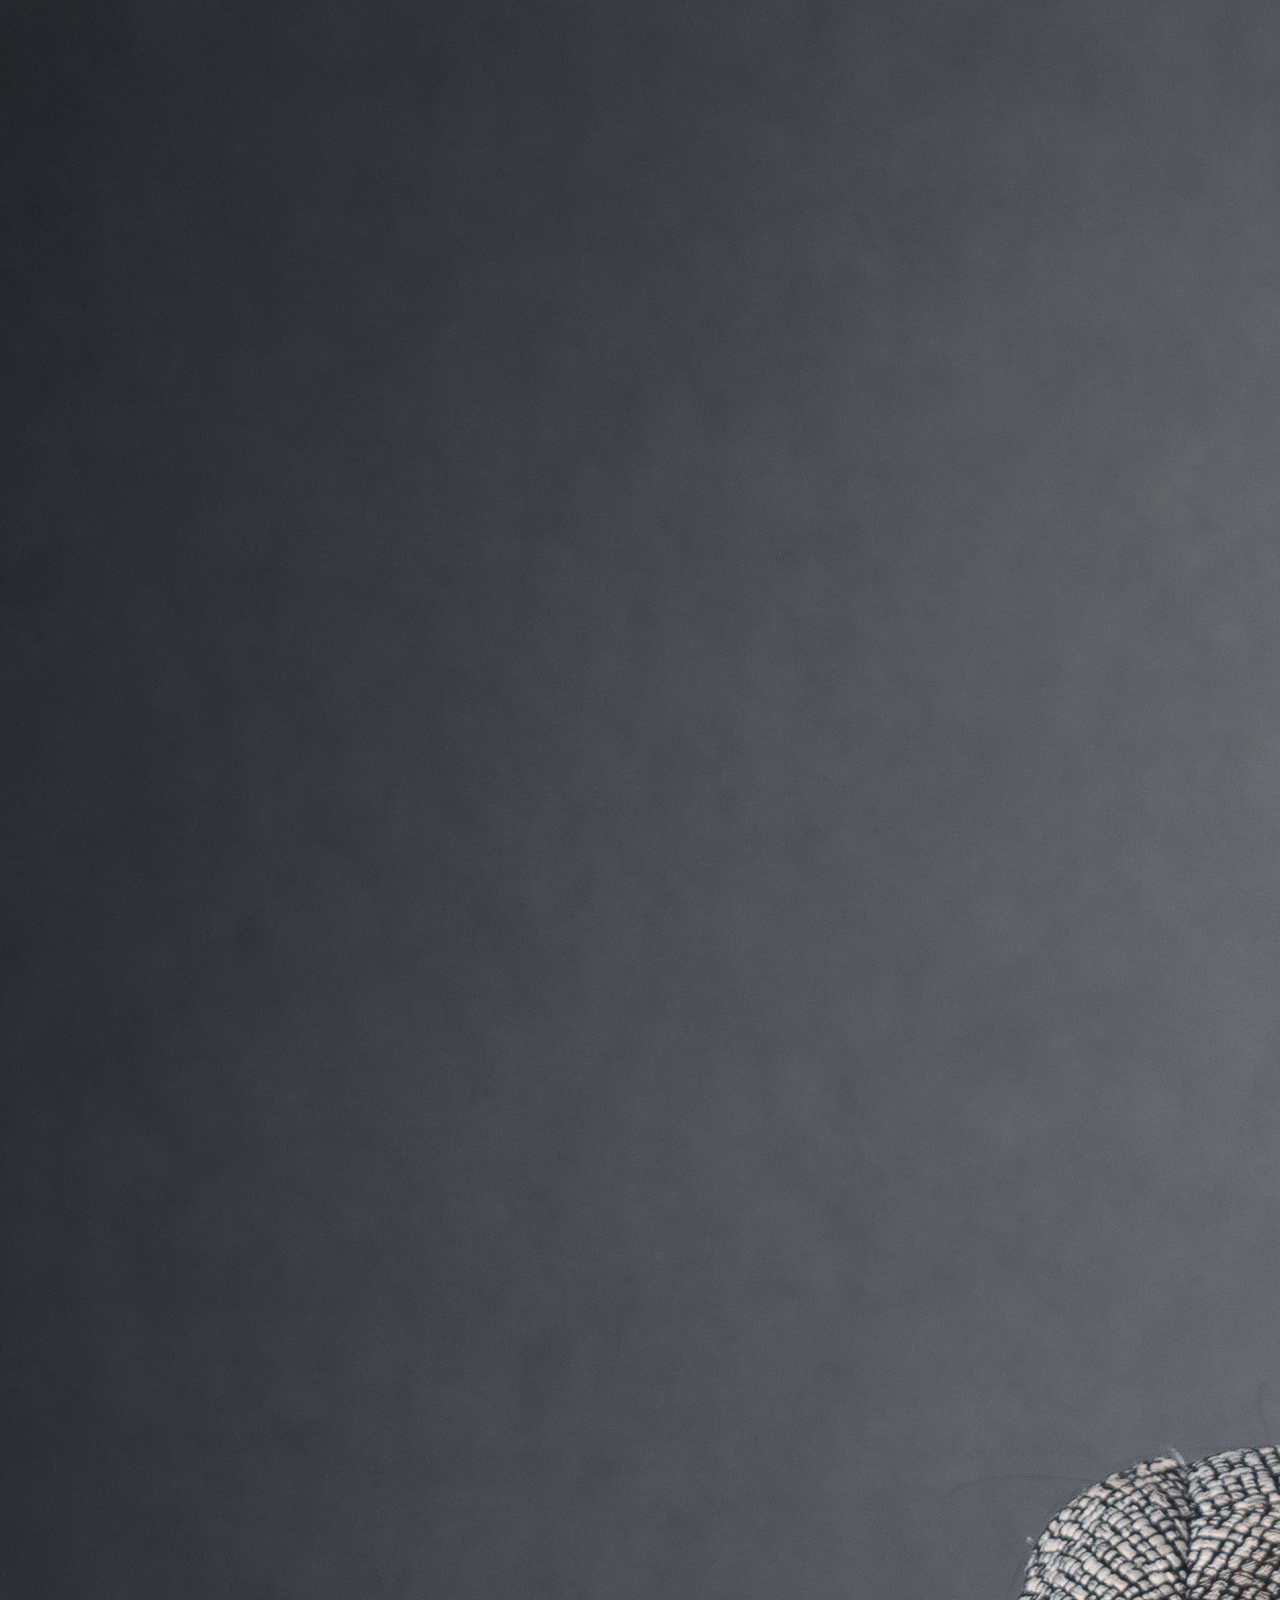
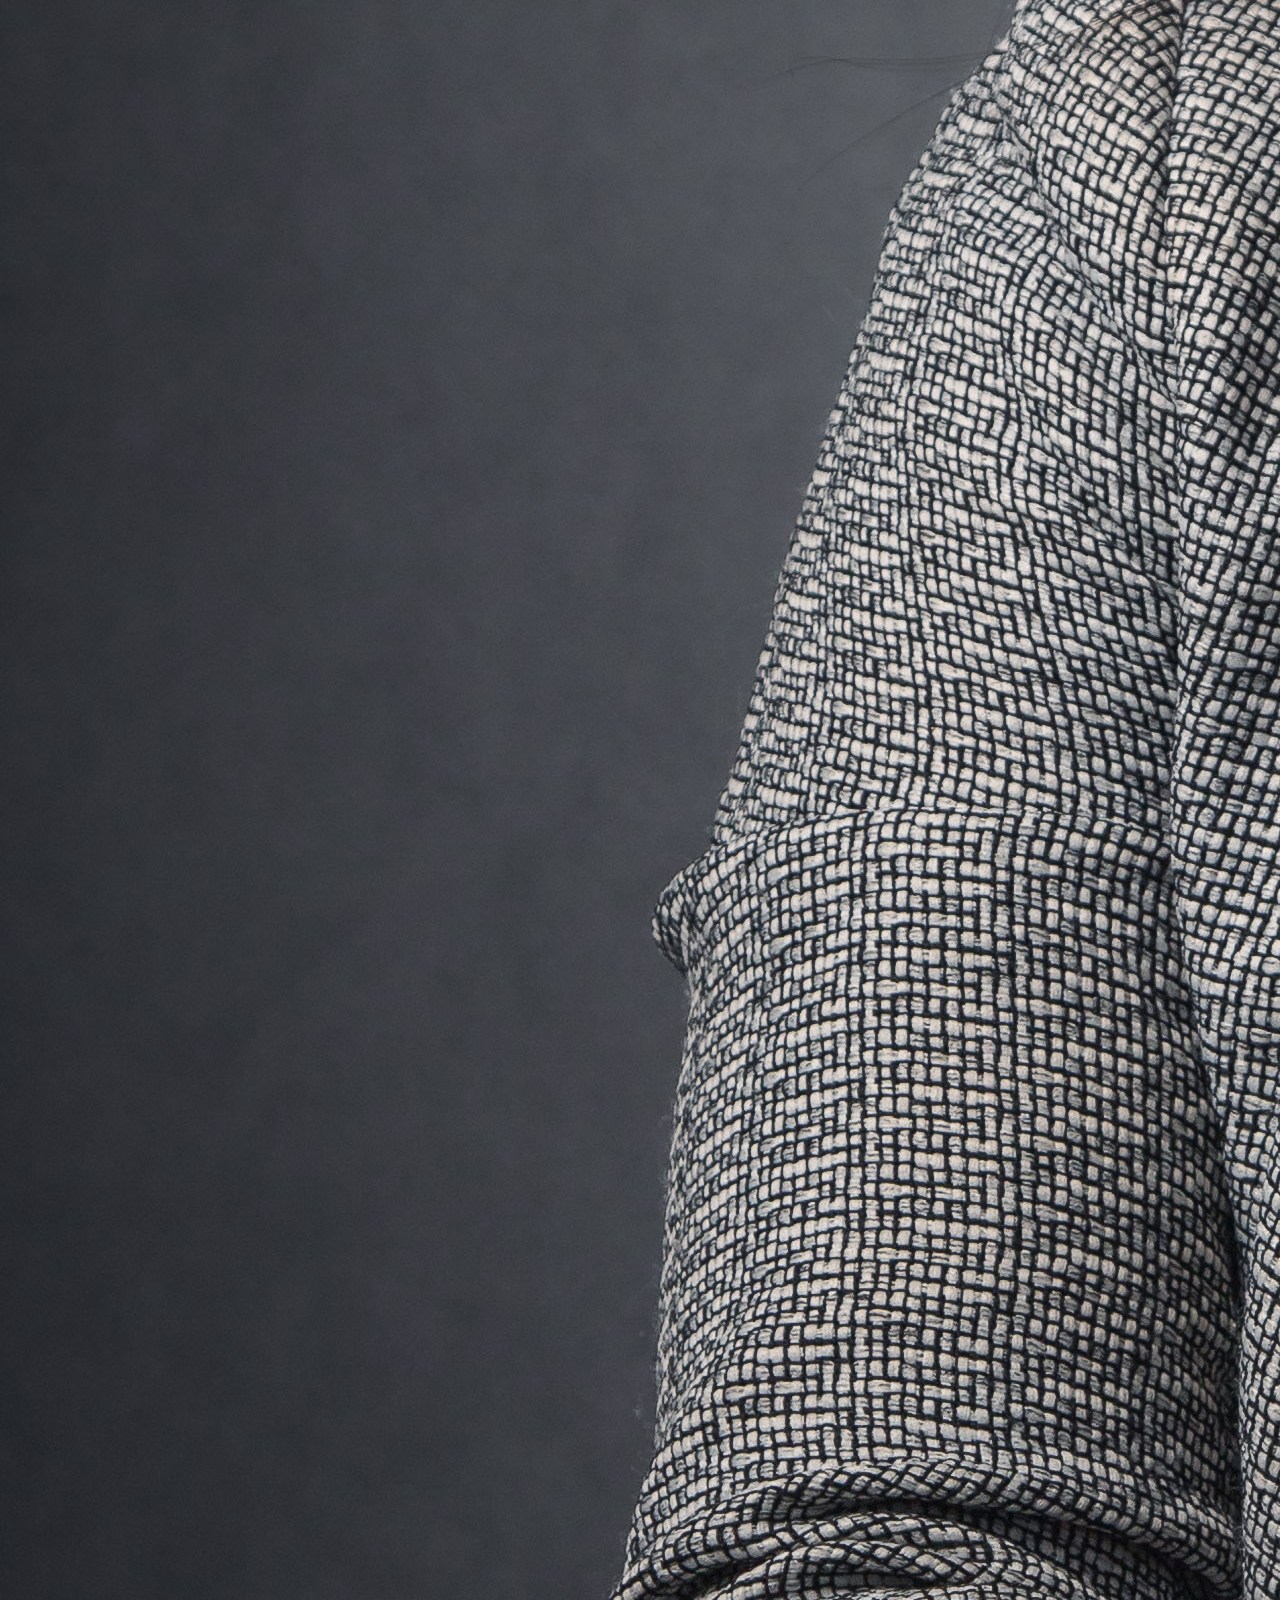
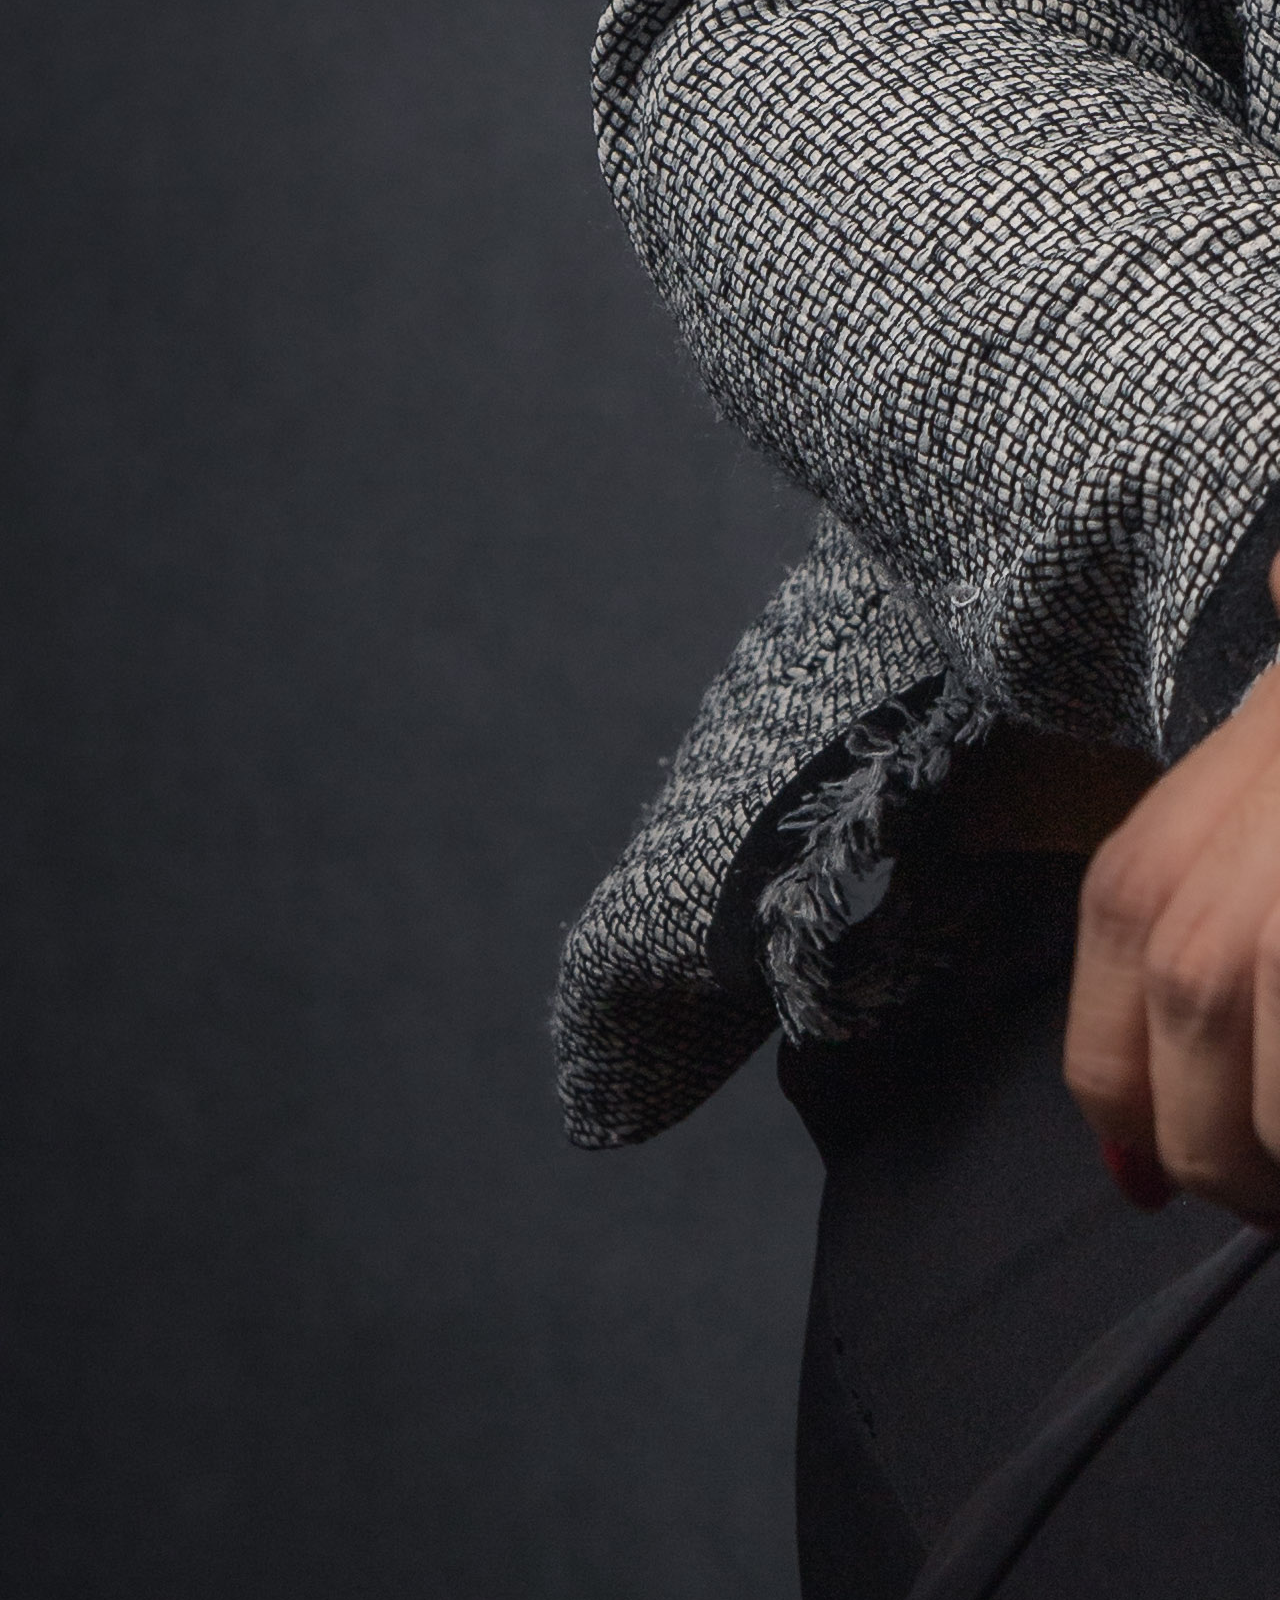
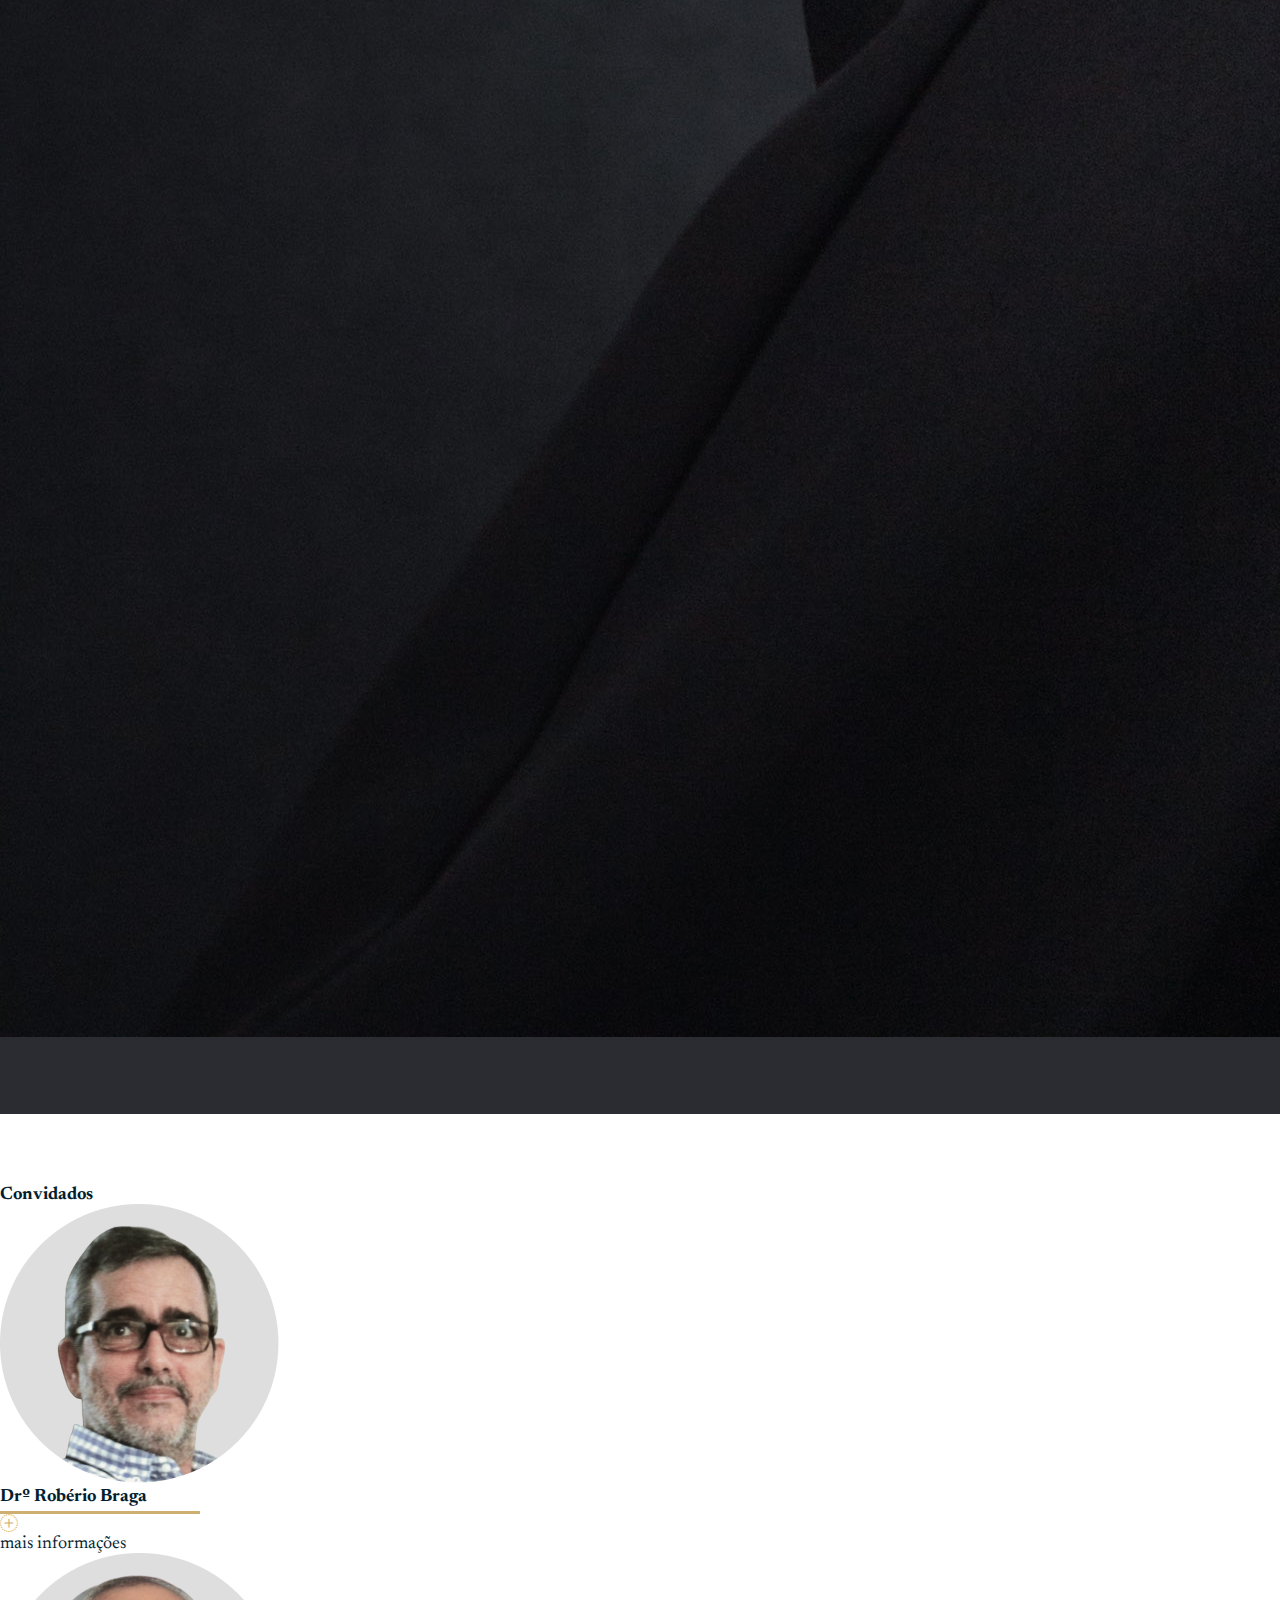
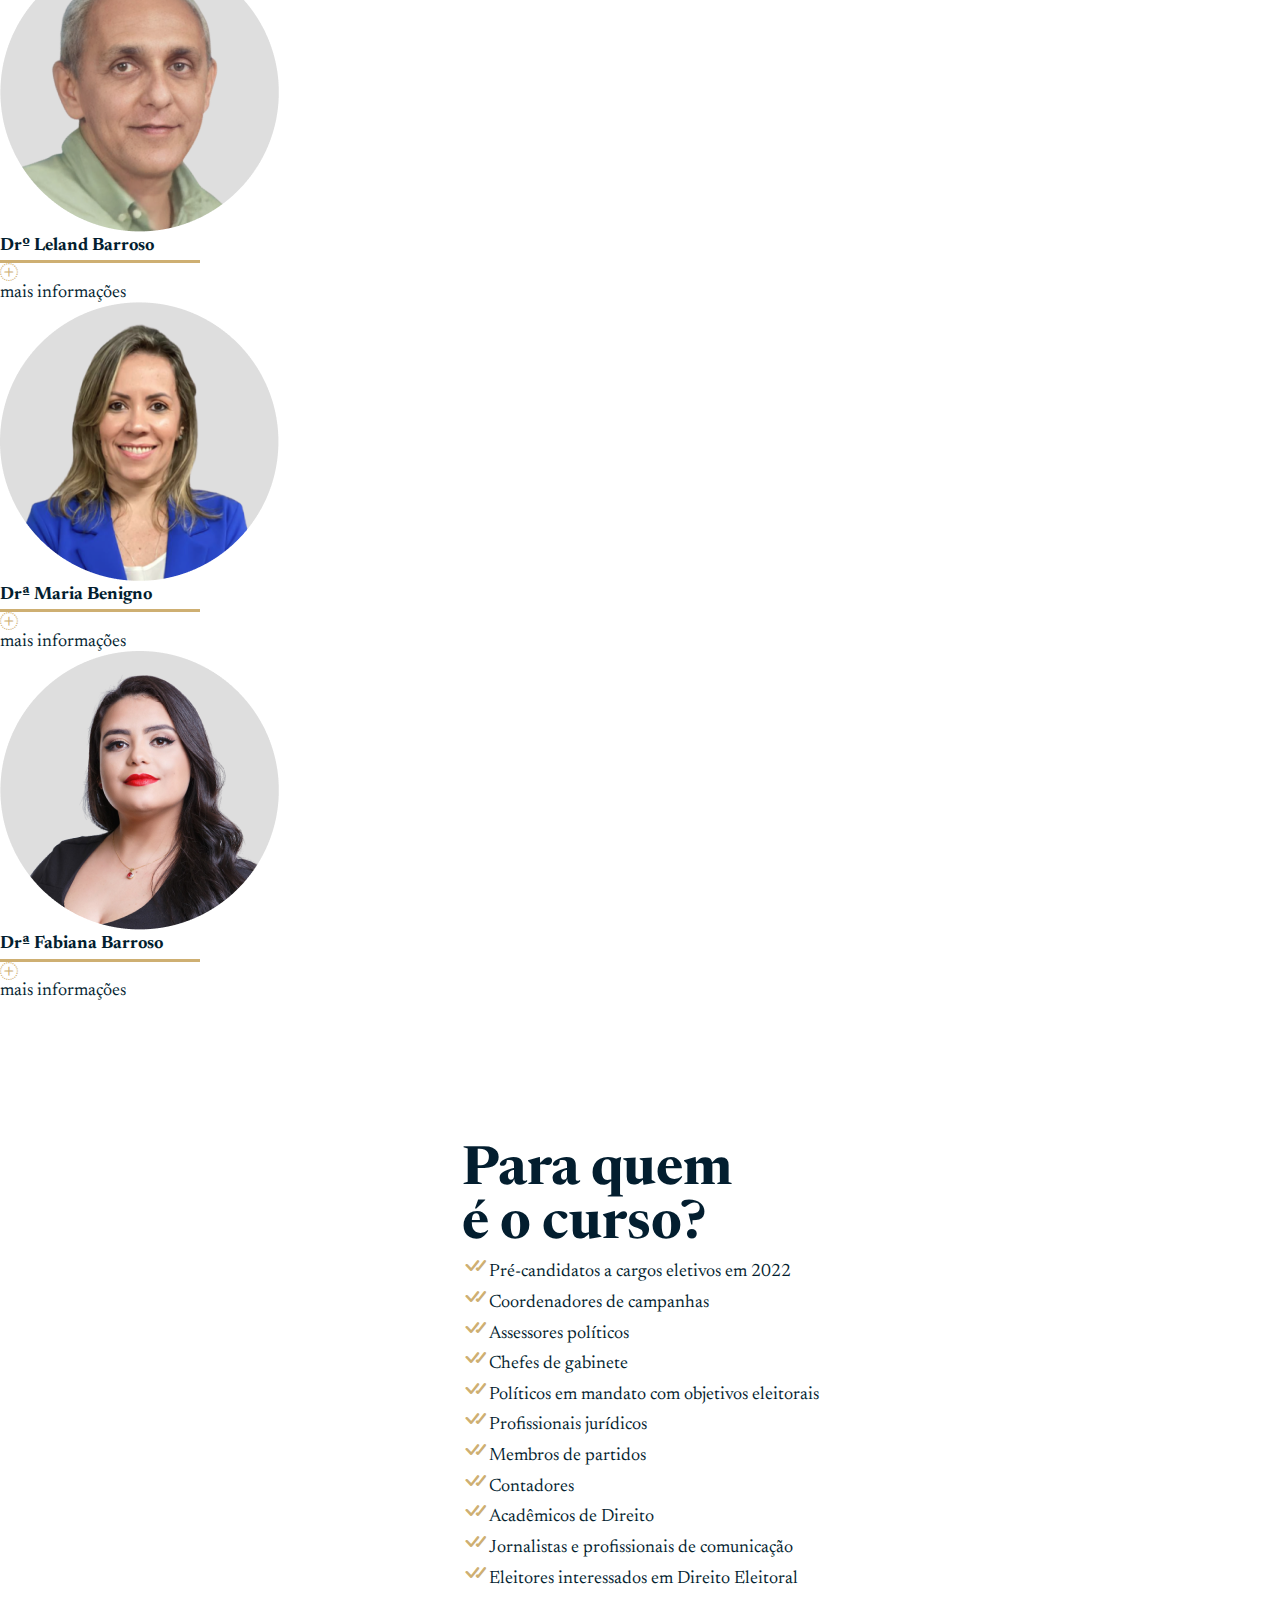
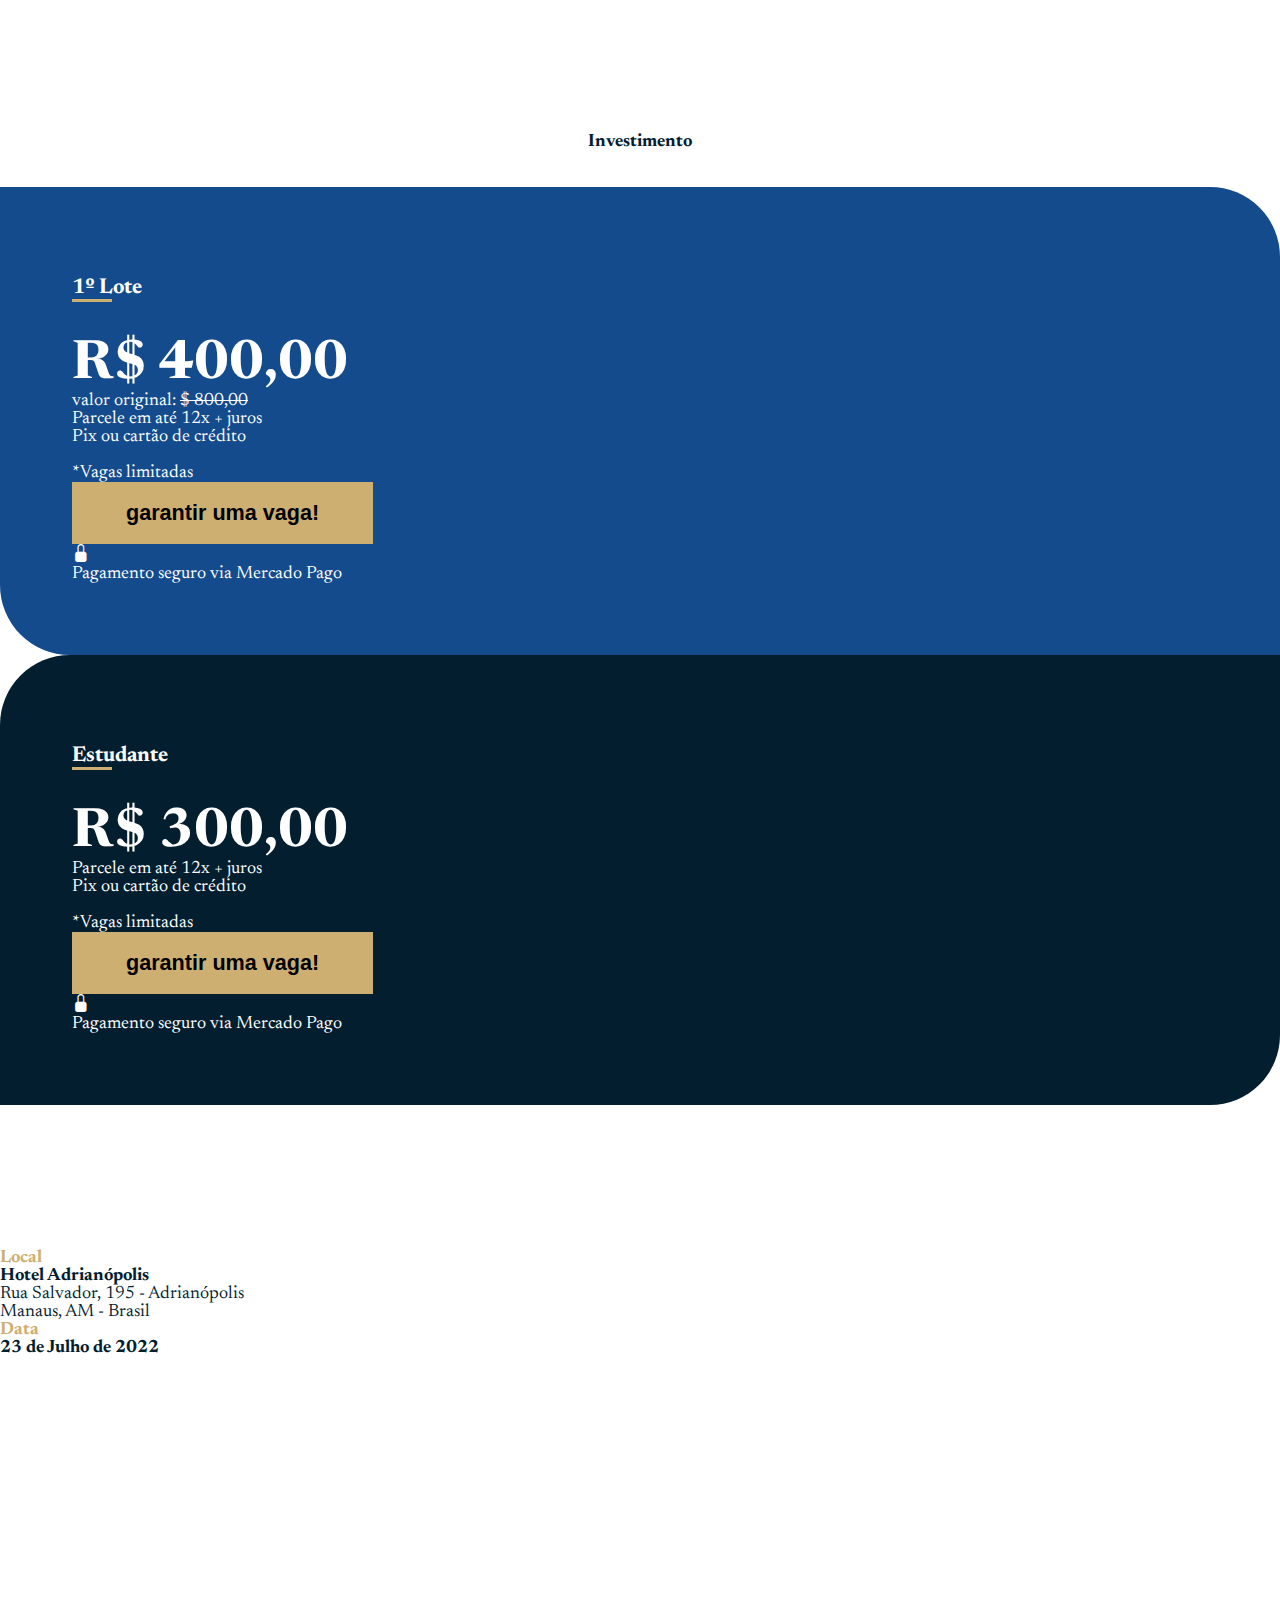
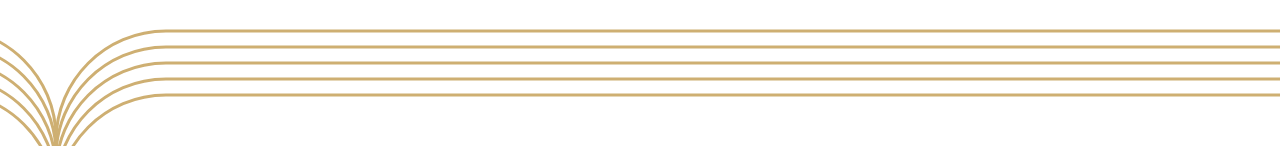
==== commit ab4fadc6: "atualiza agenda" ====
--- a/index.html
+++ b/index.html
@@ -237,7 +237,7 @@
           </p>
         </div>
         <div class="col-md-3">
-          <p>Dra. Denise Coêlho e Dra. Fabiana Barroso</p>
+          <p>Dra. Fabiana Barroso</br>Dra. Denise Coêlho</p>
         </div>
       </div>
 
